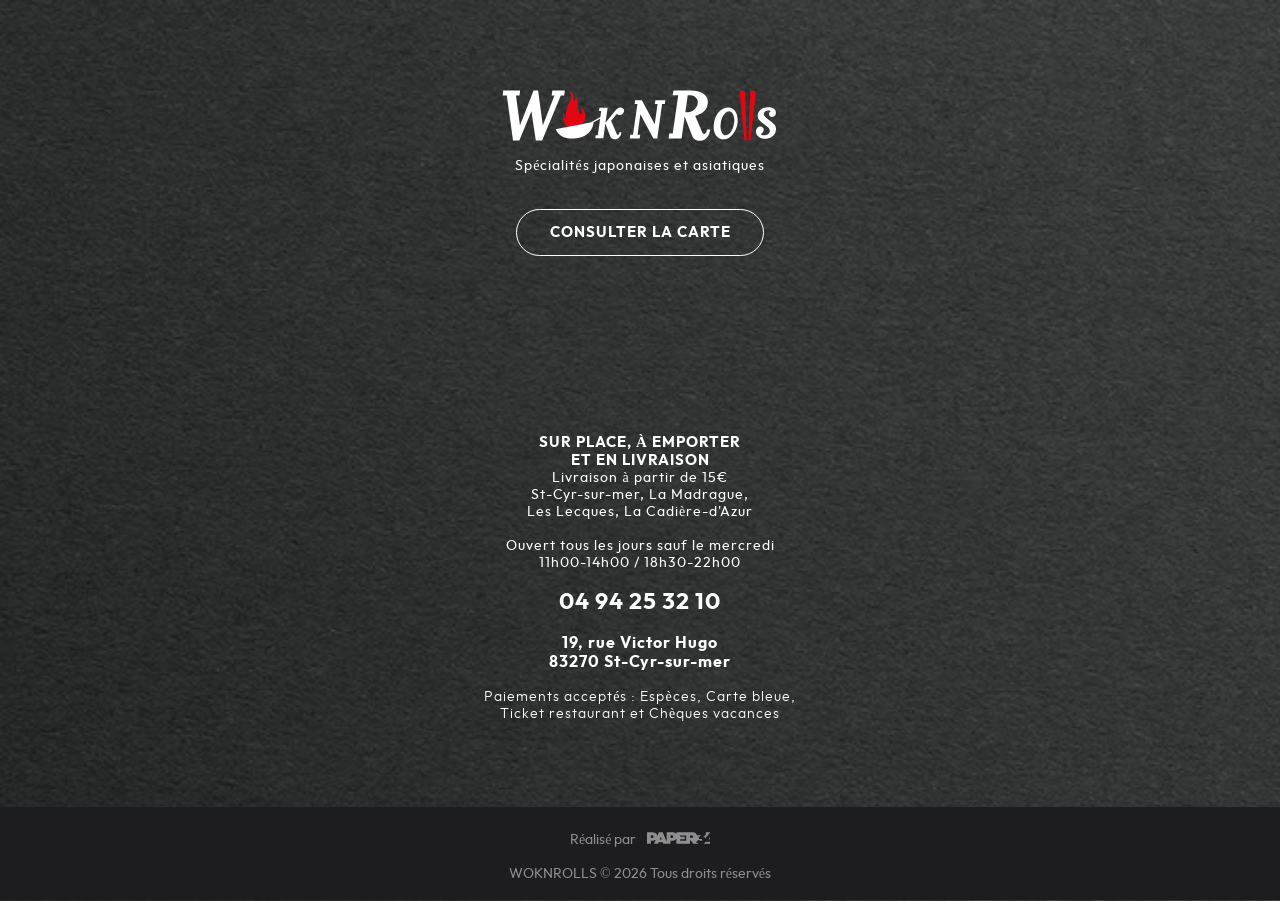
==== phone/index.html @ 0a575c7d "feat(seo): full text-based menu page + FAQ schema + updated hours - New /carte.html: complete menu i" ====
<!DOCTYPE html>
<html class="nojs html css_verticalspacer" lang="fr-FR">
 <head>

  <meta http-equiv="Content-type" content="text/html;charset=UTF-8"/>
  <meta name="generator" content="2018.1.1.386"/>
  <meta name="viewport" content="width=device-width, initial-scale=1.0"/>
  
  <script type="text/javascript">
   // Update the 'nojs'/'js' class on the html node
document.documentElement.className = document.documentElement.className.replace(/\bnojs\b/g, 'js');

// Check that all required assets are uploaded and up-to-date
if(typeof Muse == "undefined") window.Muse = {}; window.Muse.assets = {"required":["museutils.js", "museconfig.js", "jquery.watch.js", "jquery.musepolyfill.bgsize.js", "require.js", "index.css"], "outOfDate":[]};
</script>
  
  <link rel="canonical" href="https://wok-n-rolls.fr/"/>
  <link rel="apple-touch-icon" href="../images/a-gabarit-favicon.ico?crc=527517689"/>
  <title>WoknRolls — Restaurant japonais &amp; asiatique à Saint-Cyr-sur-Mer (83270)</title>

  <!-- SEO -->
  <meta name="description" content="WoknRolls, restaurant japonais et asiatique à Saint-Cyr-sur-Mer (83270). Sushis, makis, woks. Sur place, à emporter et en livraison aux Lecques, La Madrague et La Cadière-d'Azur. Ouvert tous les jours sauf mercredi."/>
  <meta name="robots" content="index, follow, max-image-preview:large"/>
  <meta name="theme-color" content="#000000"/>
  <meta name="geo.region" content="FR-83"/>
  <meta name="geo.placename" content="Saint-Cyr-sur-Mer"/>
  <meta name="geo.position" content="43.179;5.7079"/>
  <meta name="ICBM" content="43.179, 5.7079"/>

  <!-- Open Graph -->
  <meta property="og:type" content="restaurant.restaurant"/>
  <meta property="og:locale" content="fr_FR"/>
  <meta property="og:site_name" content="WoknRolls"/>
  <meta property="og:title" content="WoknRolls — Restaurant japonais &amp; asiatique à Saint-Cyr-sur-Mer"/>
  <meta property="og:description" content="Spécialités japonaises et asiatiques. Sur place, à emporter et en livraison à Saint-Cyr-sur-Mer, Les Lecques, La Madrague et La Cadière-d'Azur."/>
  <meta property="og:url" content="https://wok-n-rolls.fr/"/>
  <meta property="og:image" content="https://wok-n-rolls.fr/images/logo-woknrolls.svg"/>

  <!-- Twitter -->
  <meta name="twitter:card" content="summary_large_image"/>
  <meta name="twitter:title" content="WoknRolls — Restaurant japonais &amp; asiatique à Saint-Cyr-sur-Mer"/>
  <meta name="twitter:description" content="Sushis, makis, woks. Sur place, à emporter, livraison."/>
  <meta name="twitter:image" content="https://wok-n-rolls.fr/images/logo-woknrolls.svg"/>
  <!-- CSS -->
  <link rel="stylesheet" type="text/css" href="../css/site_global.css?crc=385285191"/>
  <link rel="stylesheet" type="text/css" href="css/master_a-gabarit.css?crc=4096187157"/>
  <link rel="stylesheet" type="text/css" href="css/index.css?crc=4118054726" id="pagesheet"/>
    <!--HTML Widget code-->
   

  		
  <!--/*

*/
-->
 </head>
 <body class="museBGSize">

  <!--HTML Widget code-->
   
<!------------------------------------------------------------------------------
================================================================================
--------------------------------------------------------------------------------



      _        ____    ____   ________    
     / \      |_   \  /   _| |_   __  |   
    / _ \       |   \/   |     | |_ \_|   
   / ___ \      | |\  /| |     |  _| _    
 _/ /   \ \_   _| |_\/_| |_   _| |__/ |   
|____| |____| |_____||_____| |________| 


This website uses widget(s) from AdobeMuseExpert.com // This widgets are fee
to use and available for download at: http://adobemuseexpert.com/




--------------------------------------------------------------------------------
================================================================================
------------------------------------------------------------------------------->



		
  
  <div class="clearfix borderbox" id="page"><!-- group -->
   <div class="clearfix grpelem" id="pu293"><!-- column -->
    <div class="clip_frame colelem" id="u293" data-sizePolicy="fixed" data-pintopage="page_fixedCenter"><!-- svg -->
     <img class="svg" id="u294" src="../images/logo-woknrolls.svg?crc=161947832" width="275" height="51" alt="WoknRolls — Restaurant japonais et asiatique à Saint-Cyr-sur-Mer" data-mu-svgfallback="../images/logo-woknrolls_poster_.png?crc=273938427"/>
    </div>
    <div class="browser_width colelem" id="u295-4-bw">
     <!-- m_editable region-id="editable-static-tag-U295-BP_infinity" template="phone/index.html" data-type="html" data-ice-options="disableImageResize,link,txtStyleTarget" -->
     <div class="clearfix" id="u295-4" data-muse-uid="U295" data-muse-type="txt_frame" data-IBE-flags="txtStyleSrc"><!-- content -->
      <p>Spécialités japonaises et asiatiques</p>
     </div>
     <!-- /m_editable -->
    </div>
    <!-- m_editable region-id="editable-static-tag-U297-BP_infinity" template="phone/index.html" data-type="html" data-ice-options="disableImageResize,link,clickable" data-ice-editable="link" -->
    <a class="nonblock nontext rounded-corners clearfix colelem" id="u297-4" href="../carte.html" data-muse-uid="U297" data-muse-type="txt_frame" data-sizePolicy="fixed" data-pintopage="page_fluidx" title="Consulter la carte WoknRolls"><!-- content --><p>CONSULTER la carte</p></a>
    <!-- /m_editable -->
    <div class="browser_width colelem" id="u298-bw">
     <div id="u298"><!-- custom html -->
      <script src="https://apps.elfsight.com/p/platform.js" defer></script>
<div class="elfsight-app-8bb02935-5e57-4a99-8626-f57e2529fb2c"></div>
     </div>
    </div>
    <div class="browser_width colelem" id="u296-32-bw">
     <!-- m_editable region-id="editable-static-tag-U296-BP_infinity" template="phone/index.html" data-type="html" data-ice-options="disableImageResize,link,txtStyleTarget" -->
     <div class="clearfix" id="u296-32" data-muse-uid="U296" data-muse-type="txt_frame" data-IBE-flags="txtStyleSrc"><!-- content -->
      <p id="u296-2">Sur place, à emporter</p>
      <p id="u296-4">et en livraison</p>
      <p id="u296-6">Livraison à partir de 15€</p>
      <p id="u296-8">St-Cyr-sur-mer, La Madrague,</p>
      <p id="u296-10">Les Lecques, La Cadière-d'Azur</p>
      <p id="u296-11">&nbsp;</p>
      <p id="u296-13">Ouvert tous les jours sauf le mercredi</p>
      <p id="u296-15">11h00-14h00 / 18h30-22h00</p>
      <p id="u296-16">&nbsp;</p>
      <p id="u296-18">04 94 25 32 10</p>
      <p id="u296-19">&nbsp;</p>
      <p id="u296-22"><a class="nonblock" href="http://maps.apple.com/?q=%2019,%20rue%20Victor%20Hugo%2083270%20St-Cyr-sur-mer"><span id="u296-20">19, rue Victor Hugo</span></a></p>
      <p id="u296-25"><a class="nonblock" href="http://maps.apple.com/?q=%2019,%20rue%20Victor%20Hugo%2083270%20St-Cyr-sur-mer"><span id="u296-23">83270 St-Cyr-sur-mer</span></a></p>
      <p id="u296-26">&nbsp;</p>
      <p id="u296-28">Paiements acceptés : Espèces, Carte bleue,</p>
      <p id="u296-30">Ticket restaurant et Chèques vacances</p>
     </div>
     <!-- /m_editable -->
    </div>
   </div>
   <div class="verticalspacer" data-offset-top="779" data-content-above-spacer="778" data-content-below-spacer="92" data-sizePolicy="fixed" data-pintopage="page_fixedLeft"></div>
   <div class="browser_width grpelem" id="u339-bw">
    <div id="u339"><!-- column -->
     <div class="clearfix" id="u339_align_to_page">
      <div class="clearfix colelem" id="pu361-4"><!-- group -->
       <div class="clearfix grpelem" id="u361-4" data-IBE-flags="txtStyleSrc" data-sizePolicy="fixed" data-pintopage="page_fixedLeft"><!-- content -->
        <p><span class="R-f-r-nce---Ville" id="u361">Réalisé par</span></p>
       </div>
       <a class="nonblock nontext clip_frame grpelem" id="u359" href="http://paper34.fr" data-sizePolicy="fixed" data-pintopage="page_fixedLeft"><!-- svg --><img class="svg" id="u360" src="../images/logoblanc-paper34.svg?crc=3970129298" width="64" height="12" alt="" data-mu-svgfallback="../images/logoblanc-paper34_poster_.png?crc=50960925"/></a>
      </div>
      <div class="size_fluid_width colelem" id="u362" data-pintopage="page_fixedCenter" data-sizePolicy="fluidWidth"><!-- custom html -->
       
							<div class="ame-auto-copytight-year">
								<p class="ame-copyright-text">WOKNROLLS &copy; <script type="text/javascript">document.write(new Date().getFullYear());</script> Tous droits réservés</p>
							</div>

						
      </div>
     </div>
    </div>
   </div>
  </div>
  <!-- JS includes -->
  <script type="text/javascript">
   if (document.location.protocol != 'https:') document.write('\x3Cscript src="http://musecdn2.businesscatalyst.com/scripts/4.0/jquery-1.8.3.min.js" type="text/javascript">\x3C/script>');
</script>
  <script type="text/javascript">
   window.jQuery || document.write('\x3Cscript src="../scripts/jquery-1.8.3.min.js?crc=209076791" type="text/javascript">\x3C/script>');
</script>
  <!-- Other scripts -->
  <script type="text/javascript">
   // Decide whether to suppress missing file error or not based on preference setting
var suppressMissingFileError = false
</script>
  <script type="text/javascript">
   window.Muse.assets.check=function(c){if(!window.Muse.assets.checked){window.Muse.assets.checked=!0;var b={},d=function(a,b){if(window.getComputedStyle){var c=window.getComputedStyle(a,null);return c&&c.getPropertyValue(b)||c&&c[b]||""}if(document.documentElement.currentStyle)return(c=a.currentStyle)&&c[b]||a.style&&a.style[b]||"";return""},a=function(a){if(a.match(/^rgb/))return a=a.replace(/\s+/g,"").match(/([\d\,]+)/gi)[0].split(","),(parseInt(a[0])<<16)+(parseInt(a[1])<<8)+parseInt(a[2]);if(a.match(/^\#/))return parseInt(a.substr(1),
16);return 0},f=function(f){for(var g=document.getElementsByTagName("link"),j=0;j<g.length;j++)if("text/css"==g[j].type){var l=(g[j].href||"").match(/\/?css\/([\w\-]+\.css)\?crc=(\d+)/);if(!l||!l[1]||!l[2])break;b[l[1]]=l[2]}g=document.createElement("div");g.className="version";g.style.cssText="display:none; width:1px; height:1px;";document.getElementsByTagName("body")[0].appendChild(g);for(j=0;j<Muse.assets.required.length;){var l=Muse.assets.required[j],k=l.match(/([\w\-\.]+)\.(\w+)$/),i=k&&k[1]?
k[1]:null,k=k&&k[2]?k[2]:null;switch(k.toLowerCase()){case "css":i=i.replace(/\W/gi,"_").replace(/^([^a-z])/gi,"_$1");g.className+=" "+i;i=a(d(g,"color"));k=a(d(g,"backgroundColor"));i!=0||k!=0?(Muse.assets.required.splice(j,1),"undefined"!=typeof b[l]&&(i!=b[l]>>>24||k!=(b[l]&16777215))&&Muse.assets.outOfDate.push(l)):j++;g.className="version";break;case "js":j++;break;default:throw Error("Unsupported file type: "+k);}}c?c().jquery!="1.8.3"&&Muse.assets.outOfDate.push("jquery-1.8.3.min.js"):Muse.assets.required.push("jquery-1.8.3.min.js");
g.parentNode.removeChild(g);if(Muse.assets.outOfDate.length||Muse.assets.required.length)g="Certains fichiers sur le serveur sont peut-être manquants ou incorrects. Videz le cache du navigateur et réessayez. Si le problème persiste, contactez le créateur du site.",f&&Muse.assets.outOfDate.length&&(g+="\nOut of date: "+Muse.assets.outOfDate.join(",")),f&&Muse.assets.required.length&&(g+="\nMissing: "+Muse.assets.required.join(",")),suppressMissingFileError?(g+="\nUse SuppressMissingFileError key in AppPrefs.xml to show missing file error pop up.",console.log(g)):alert(g)};location&&location.search&&location.search.match&&location.search.match(/muse_debug/gi)?
setTimeout(function(){f(!0)},5E3):f()}};
var muse_init=function(){require.config({baseUrl:"../"});require(["jquery","museutils","whatinput","jquery.watch","jquery.musepolyfill.bgsize"],function(c){var $ = c;$(document).ready(function(){try{
window.Muse.assets.check($);/* body */
Muse.Utils.transformMarkupToFixBrowserProblemsPreInit();/* body */
Muse.Utils.prepHyperlinks(true);/* body */
Muse.Utils.resizeHeight('.browser_width');/* resize height */
Muse.Utils.requestAnimationFrame(function() { $('body').addClass('initialized'); });/* mark body as initialized */
Muse.Utils.makeButtonsVisibleAfterSettingMinWidth();/* body */
Muse.Utils.fullPage('#page');/* 100% height page */
Muse.Utils.showWidgetsWhenReady();/* body */
Muse.Utils.transformMarkupToFixBrowserProblems();/* body */
}catch(b){if(b&&"function"==typeof b.notify?b.notify():Muse.Assert.fail("Error calling selector function: "+b),false)throw b;}})})};

</script>
  <!-- RequireJS script -->
  <script src="../scripts/require.js?crc=4177726516" type="text/javascript" async data-main="../scripts/museconfig.js?crc=128606099" onload="if (requirejs) requirejs.onError = function(requireType, requireModule) { if (requireType && requireType.toString && requireType.toString().indexOf && 0 <= requireType.toString().indexOf('#scripterror')) window.Muse.assets.check(); }" onerror="window.Muse.assets.check();"></script>
  
  <!--HTML Widget code-->
  
            <script>console.log("%cWidget from AdobeMuseExpert.com 😊","font: 2em roboto; color: #00bcd4;");</script>
            

		
   </body>
</html>
---- css/site_global.css ----
html{min-height:100%;min-width:100%;-ms-text-size-adjust:none;}body,div,dl,dt,dd,ul,ol,li,nav,h1,h2,h3,h4,h5,h6,pre,code,form,fieldset,legend,input,button,textarea,p,blockquote,th,td,a{margin:0px;padding:0px;border-width:0px;border-style:solid;border-color:transparent;-webkit-transform-origin:left top;-ms-transform-origin:left top;-o-transform-origin:left top;transform-origin:left top;background-repeat:no-repeat;}button.submit-btn{-moz-box-sizing:content-box;-webkit-box-sizing:content-box;box-sizing:content-box;}.transition{-webkit-transition-property:background-image,background-position,background-color,border-color,border-radius,color,font-size,font-style,font-weight,letter-spacing,line-height,text-align,box-shadow,text-shadow,opacity;transition-property:background-image,background-position,background-color,border-color,border-radius,color,font-size,font-style,font-weight,letter-spacing,line-height,text-align,box-shadow,text-shadow,opacity;}.transition *{-webkit-transition:inherit;transition:inherit;}table{border-collapse:collapse;border-spacing:0px;}fieldset,img{border:0px;border-style:solid;-webkit-transform-origin:left top;-ms-transform-origin:left top;-o-transform-origin:left top;transform-origin:left top;}address,caption,cite,code,dfn,em,strong,th,var,optgroup{font-style:inherit;font-weight:inherit;}del,ins{text-decoration:none;}li{list-style:none;}caption,th{text-align:left;}h1,h2,h3,h4,h5,h6{font-size:100%;font-weight:inherit;}input,button,textarea,select,optgroup,option{font-family:inherit;font-size:inherit;font-style:inherit;font-weight:inherit;}.form-grp input,.form-grp textarea{-webkit-appearance:none;-webkit-border-radius:0;}body{font-family:Arial, Helvetica Neue, Helvetica, sans-serif;text-align:left;font-size:14px;line-height:17px;word-wrap:break-word;text-rendering:optimizeLegibility;-moz-font-feature-settings:'liga';-ms-font-feature-settings:'liga';-webkit-font-feature-settings:'liga';font-feature-settings:'liga';}a{color:inherit;text-decoration:inherit;}a:link{color:#FFFFFF;font-style:normal;font-weight:normal;text-decoration:none;}a:visited{color:#FFFFFF;font-style:normal;font-weight:normal;text-decoration:none;}a:hover{color:#FFFFFF;font-style:normal;font-weight:normal;text-decoration:none;}a:active{color:#FFFFFF;font-style:normal;font-weight:normal;text-decoration:none;}a.nontext{color:black;text-decoration:none;font-style:normal;font-weight:normal;}.normal_text{color:#000000;direction:ltr;font-family:Arial, Helvetica Neue, Helvetica, sans-serif;font-size:14px;font-style:normal;font-weight:normal;letter-spacing:0px;line-height:17px;text-align:left;text-decoration:none;text-indent:0px;text-transform:none;vertical-align:0px;padding:0px;}.R-f-r-nce---Ville{color:#FFFFFF;font-family:davis-sans, sans-serif;font-weight:400;}.list0 li:before{position:absolute;right:100%;letter-spacing:0px;text-decoration:none;font-weight:normal;font-style:normal;}.rtl-list li:before{right:auto;left:100%;}.nls-None > li:before,.nls-None .list3 > li:before,.nls-None .list6 > li:before{margin-right:6px;content:'•';}.nls-None .list1 > li:before,.nls-None .list4 > li:before,.nls-None .list7 > li:before{margin-right:6px;content:'○';}.nls-None,.nls-None .list1,.nls-None .list2,.nls-None .list3,.nls-None .list4,.nls-None .list5,.nls-None .list6,.nls-None .list7,.nls-None .list8{padding-left:34px;}.nls-None.rtl-list,.nls-None .list1.rtl-list,.nls-None .list2.rtl-list,.nls-None .list3.rtl-list,.nls-None .list4.rtl-list,.nls-None .list5.rtl-list,.nls-None .list6.rtl-list,.nls-None .list7.rtl-list,.nls-None .list8.rtl-list{padding-left:0px;padding-right:34px;}.nls-None .list2 > li:before,.nls-None .list5 > li:before,.nls-None .list8 > li:before{margin-right:6px;content:'-';}.nls-None.rtl-list > li:before,.nls-None .list1.rtl-list > li:before,.nls-None .list2.rtl-list > li:before,.nls-None .list3.rtl-list > li:before,.nls-None .list4.rtl-list > li:before,.nls-None .list5.rtl-list > li:before,.nls-None .list6.rtl-list > li:before,.nls-None .list7.rtl-list > li:before,.nls-None .list8.rtl-list > li:before{margin-right:0px;margin-left:6px;}.TabbedPanelsTab{white-space:nowrap;}.MenuBar .MenuBarView,.MenuBar .SubMenuView{display:block;list-style:none;}.MenuBar .SubMenu{display:none;position:absolute;}.NoWrap{white-space:nowrap;word-wrap:normal;}.rootelem{margin-left:auto;margin-right:auto;}.colelem{display:inline;float:left;clear:both;}.clearfix:after{content:"\0020";visibility:hidden;display:block;height:0px;clear:both;}*:first-child+html .clearfix{zoom:1;}.clip_frame{overflow:hidden;}.popup_anchor{position:relative;width:0px;height:0px;}.allow_click_through *{pointer-events:auto;}.popup_element{z-index:100000;}.svg{display:block;vertical-align:top;}span.wrap{content:'';clear:left;display:block;}span.actAsInlineDiv{display:inline-block;}.position_content,.excludeFromNormalFlow{float:left;}.preload_images{position:absolute;overflow:hidden;left:-9999px;top:-9999px;height:1px;width:1px;}.preload{height:1px;width:1px;}.animateStates{-webkit-transition:0.3s ease-in-out;-moz-transition:0.3s ease-in-out;-o-transition:0.3s ease-in-out;transition:0.3s ease-in-out;}[data-whatinput="mouse"] *:focus,[data-whatinput="touch"] *:focus,input:focus,textarea:focus{outline:none;}textarea{resize:none;overflow:auto;}.allow_click_through,.fld-prompt{pointer-events:none;}.wrapped-input{position:absolute;top:0px;left:0px;background:transparent;border:none;}.submit-btn{z-index:50000;cursor:pointer;}.anchor_item{width:22px;height:18px;}.MenuBar .SubMenuVisible,.MenuBarVertical .SubMenuVisible,.MenuBar .SubMenu .SubMenuVisible,.popup_element.Active,span.actAsPara,.actAsDiv,a.nonblock.nontext,img.block{display:block;}.widget_invisible,.js .invi,.js .mse_pre_init{visibility:hidden;}.ose_ei{visibility:hidden;z-index:0;}.no_vert_scroll{overflow-y:hidden;}.always_vert_scroll{overflow-y:scroll;}.always_horz_scroll{overflow-x:scroll;}.fullscreen{overflow:hidden;left:0px;top:0px;position:fixed;height:100%;width:100%;-moz-box-sizing:border-box;-webkit-box-sizing:border-box;-ms-box-sizing:border-box;box-sizing:border-box;}.fullwidth{position:absolute;}.borderbox{-moz-box-sizing:border-box;-webkit-box-sizing:border-box;-ms-box-sizing:border-box;box-sizing:border-box;}.scroll_wrapper{position:absolute;overflow:auto;left:0px;right:0px;top:0px;bottom:0px;padding-top:0px;padding-bottom:0px;margin-top:0px;margin-bottom:0px;}.browser_width > *{position:absolute;left:0px;right:0px;}.grpelem,.accordion_wrapper{display:inline;float:left;}.fld-checkbox input[type=checkbox],.fld-radiobutton input[type=radio]{position:absolute;overflow:hidden;clip:rect(0px, 0px, 0px, 0px);height:1px;width:1px;margin:-1px;padding:0px;border:0px;}.fld-checkbox input[type=checkbox] + label,.fld-radiobutton input[type=radio] + label{display:inline-block;background-repeat:no-repeat;cursor:pointer;float:left;width:100%;height:100%;}.pointer_cursor,.fld-recaptcha-mode,.fld-recaptcha-refresh,.fld-recaptcha-help{cursor:pointer;}p,h1,h2,h3,h4,h5,h6,ol,ul,span.actAsPara{max-height:1000000px;}.superscript{vertical-align:super;font-size:66%;line-height:0px;}.subscript{vertical-align:sub;font-size:66%;line-height:0px;}.horizontalSlideShow{-ms-touch-action:pan-y;touch-action:pan-y;}.verticalSlideShow{-ms-touch-action:pan-x;touch-action:pan-x;}.colelem100,.verticalspacer{clear:both;}.list0 li,.MenuBar .MenuItemContainer,.SlideShowContentPanel .fullscreen img,.css_verticalspacer .verticalspacer{position:relative;}.popup_element.Inactive,.js .disn,.js .an_invi,.hidden,.breakpoint{display:none;}#muse_css_mq{position:absolute;display:none;background-color:#FFFFFE;}.fluid_height_spacer{width:0.01px;}.muse_check_css{display:none;position:fixed;}@media screen and (-webkit-min-device-pixel-ratio:0){body{text-rendering:auto;}}
---- phone/css/master_a-gabarit.css ----
#u339{background-color:#1D1D1F;}#u339_align_to_page{max-width:380px;}#u361-4{border-width:0px;border-color:#F5F5F5;background-color:transparent;opacity:0.5;-ms-filter:"progid:DXImageTransform.Microsoft.Alpha(Opacity=50)";filter:alpha(opacity=50);text-align:left;line-height:14px;}#u361{font-family:'__Outfit_5';font-weight:400;}#u359{background-color:transparent;opacity:0.5;-ms-filter:"progid:DXImageTransform.Microsoft.Alpha(Opacity=50)";filter:alpha(opacity=50);}#u359:hover{opacity:0.7;-ms-filter:"progid:DXImageTransform.Microsoft.Alpha(Opacity=70)";filter:alpha(opacity=70);}#u360{display:block;}#u362{border-width:0px;border-color:transparent;background-color:transparent;opacity:0.5;-ms-filter:"progid:DXImageTransform.Microsoft.Alpha(Opacity=50)";filter:alpha(opacity=50);color:#FFFFFF;font-size:14px;text-align:center;line-height:17px;font-family:'__Outfit_5';font-weight:400;max-width:100000px;}
---- phone/css/index.css ----
/*

*/
.version.index{color:#0000F5;background-color:#748746;}#muse_css_mq{background-color:#FFFFFF;}#page{z-index:1;min-height:569px;background-image:none;border-width:0px;border-color:#000000;background-color:transparent;padding-bottom:1px;width:100%;max-width:380px;margin-left:auto;margin-right:auto;}#pu293{z-index:10;margin-right:-10000px;margin-top:90px;width:100%;}#u293{z-index:10;width:275px;background-color:transparent;position:relative;margin-left:50%;left:-138px;}#u294{z-index:11;display:block;}#u295-4{z-index:12;min-height:17px;background-color:transparent;text-align:center;letter-spacing:1px;color:#FFFFFF;font-family:'__Outfit_5';font-weight:400;}.js body{visibility:hidden;}.js body.initialized{visibility:visible;}#u295-4-bw{z-index:12;min-height:17px;margin-top:17px;left:0px;margin-left:0px;}#u297-4{z-index:48;width:246px;min-height:45px;border-style:solid;border-width:1px;border-color:#FFFFFF;background-color:transparent;border-radius:30px;text-transform:uppercase;text-align:center;font-size:15px;color:#FFFFFF;line-height:45px;letter-spacing:1px;font-family:'__Outfit_5';font-weight:700;margin-top:34px;position:relative;left:0%;margin-left:17.37%;}#u297-4:hover{background-color:#FFFFFF;padding-top:0px;padding-bottom:0px;min-height:45px;width:246px;margin:34px 0px 0px 17.368421039940866%;}#u297-4:hover p{color:#000000;visibility:inherit;}#u298{z-index:52;min-height:100px;border-width:0px;border-color:transparent;background-color:transparent;}#u298-bw{z-index:52;min-height:100px;margin-top:35px;left:0px;margin-left:0px;}#u296-32{z-index:16;min-height:345px;background-color:transparent;text-align:center;color:#FFFFFF;letter-spacing:1px;}#u296-2,#u296-4{font-size:15px;text-transform:uppercase;line-height:18px;font-family:'__Outfit_5';font-weight:700;}#u296-6,#u296-8,#u296-10,#u296-11,#u296-13,#u296-15{font-family:'__Outfit_5';font-weight:400;}#u296-18{font-size:23px;line-height:28px;font-family:'__Outfit_5';font-weight:700;}#u296-22,#u296-25{font-size:15px;font-family:davis-sans, sans-serif;font-weight:400;line-height:0px;}#u296-20,#u296-23{font-size:16px;font-family:'__Outfit_5';font-weight:700;line-height:19px;}#u296-16,#u296-19,#u296-26{font-family:'__Outfit_5';font-weight:700;}#u296-28,#u296-30{font-family:'__Outfit_5';font-weight:300;}#u296-32-bw{z-index:16;min-height:345px;margin-top:43px;left:0px;margin-left:0px;}.css_verticalspacer .verticalspacer{height:calc(100vh - 870px);}#u339{z-index:2;min-height:92.99375000000055px;padding-bottom:0px;}#u339_align_to_page{margin-left:auto;margin-right:auto;position:relative;padding-top:25px;}#pu361-4{z-index:5;position:relative;width:100%;}#u361-4{z-index:5;width:76px;min-height:34px;position:relative;margin-right:-10000px;left:120px;}#u359{z-index:3;width:63px;position:relative;margin-right:-10000px;left:197px;}#u359:hover{width:63px;min-height:0px;margin:0px -10000px 0px 0px;}#u360{z-index:4;}#u362{z-index:9;height:34px;min-width:50px;position:relative;width:84.22%;margin-left:7.9%;left:0px;}#u339-bw{z-index:2;min-height:92.99375000000055px;margin-top:-1px;}.html{background:#FFFFFF url("../../images/fondgris-woknrolls.jpg?crc=75230079") no-repeat left top scroll;background-size:cover;}body{position:relative;min-width:320px;}.verticalspacer{min-height:1px;}@font-face{font-family:'__Outfit_5';src:url('../../fonts/outfit-light-webfont.eot');src:local('☺'), url('../../fonts/outfit-light-webfont.woff') format('woff'), url('../../fonts/outfit-light-webfont.svg') format('svg');font-weight:300;font-style:normal;}@font-face{font-family:'__Outfit_5';src:url('../../fonts/outfit-bold-webfont.eot');src:local('☺'), url('../../fonts/outfit-bold-webfont.woff') format('woff'), url('../../fonts/outfit-bold-webfont.svg') format('svg');font-weight:700;font-style:normal;}@font-face{font-family:'__Outfit_5';src:url('../../fonts/outfit-regular-webfont.eot');src:local('☺'), url('../../fonts/outfit-regular-webfont.woff') format('woff'), url('../../fonts/outfit-regular-webfont.svg') format('svg');font-weight:400;font-style:normal;}
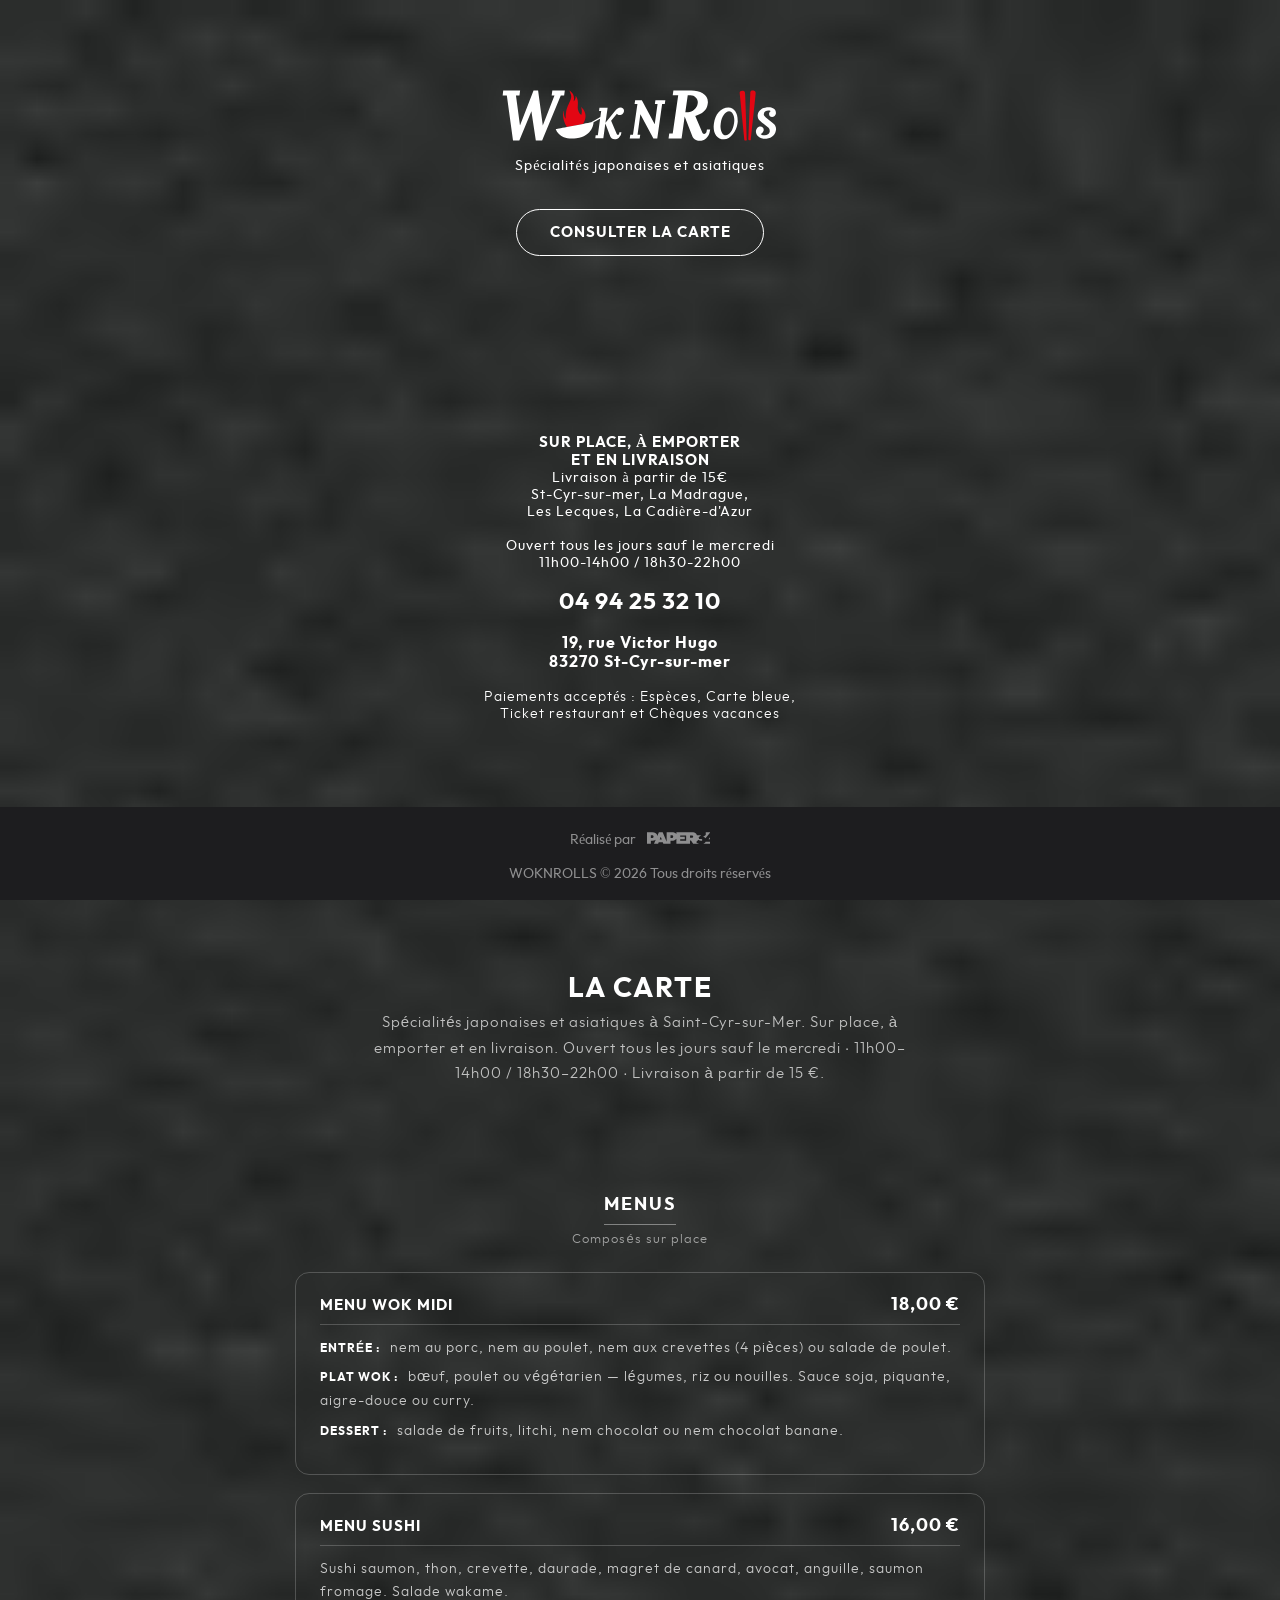
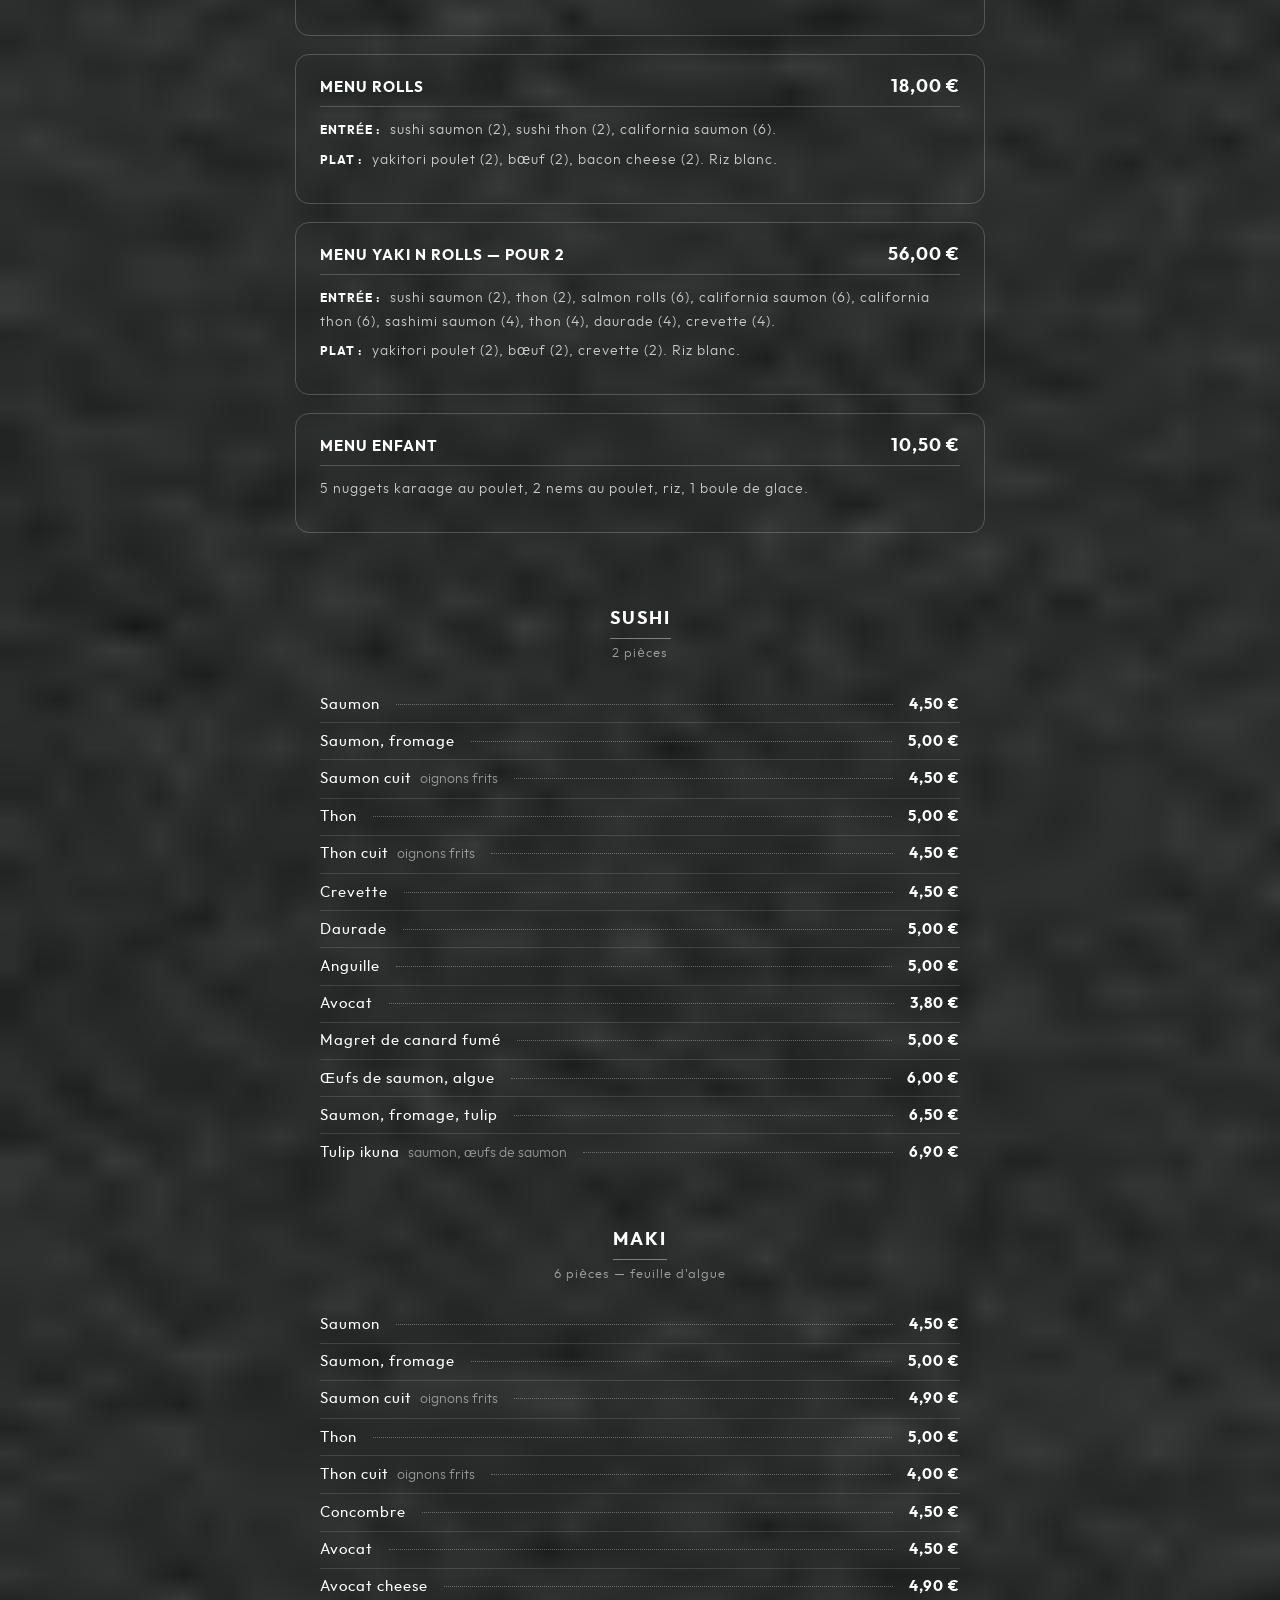
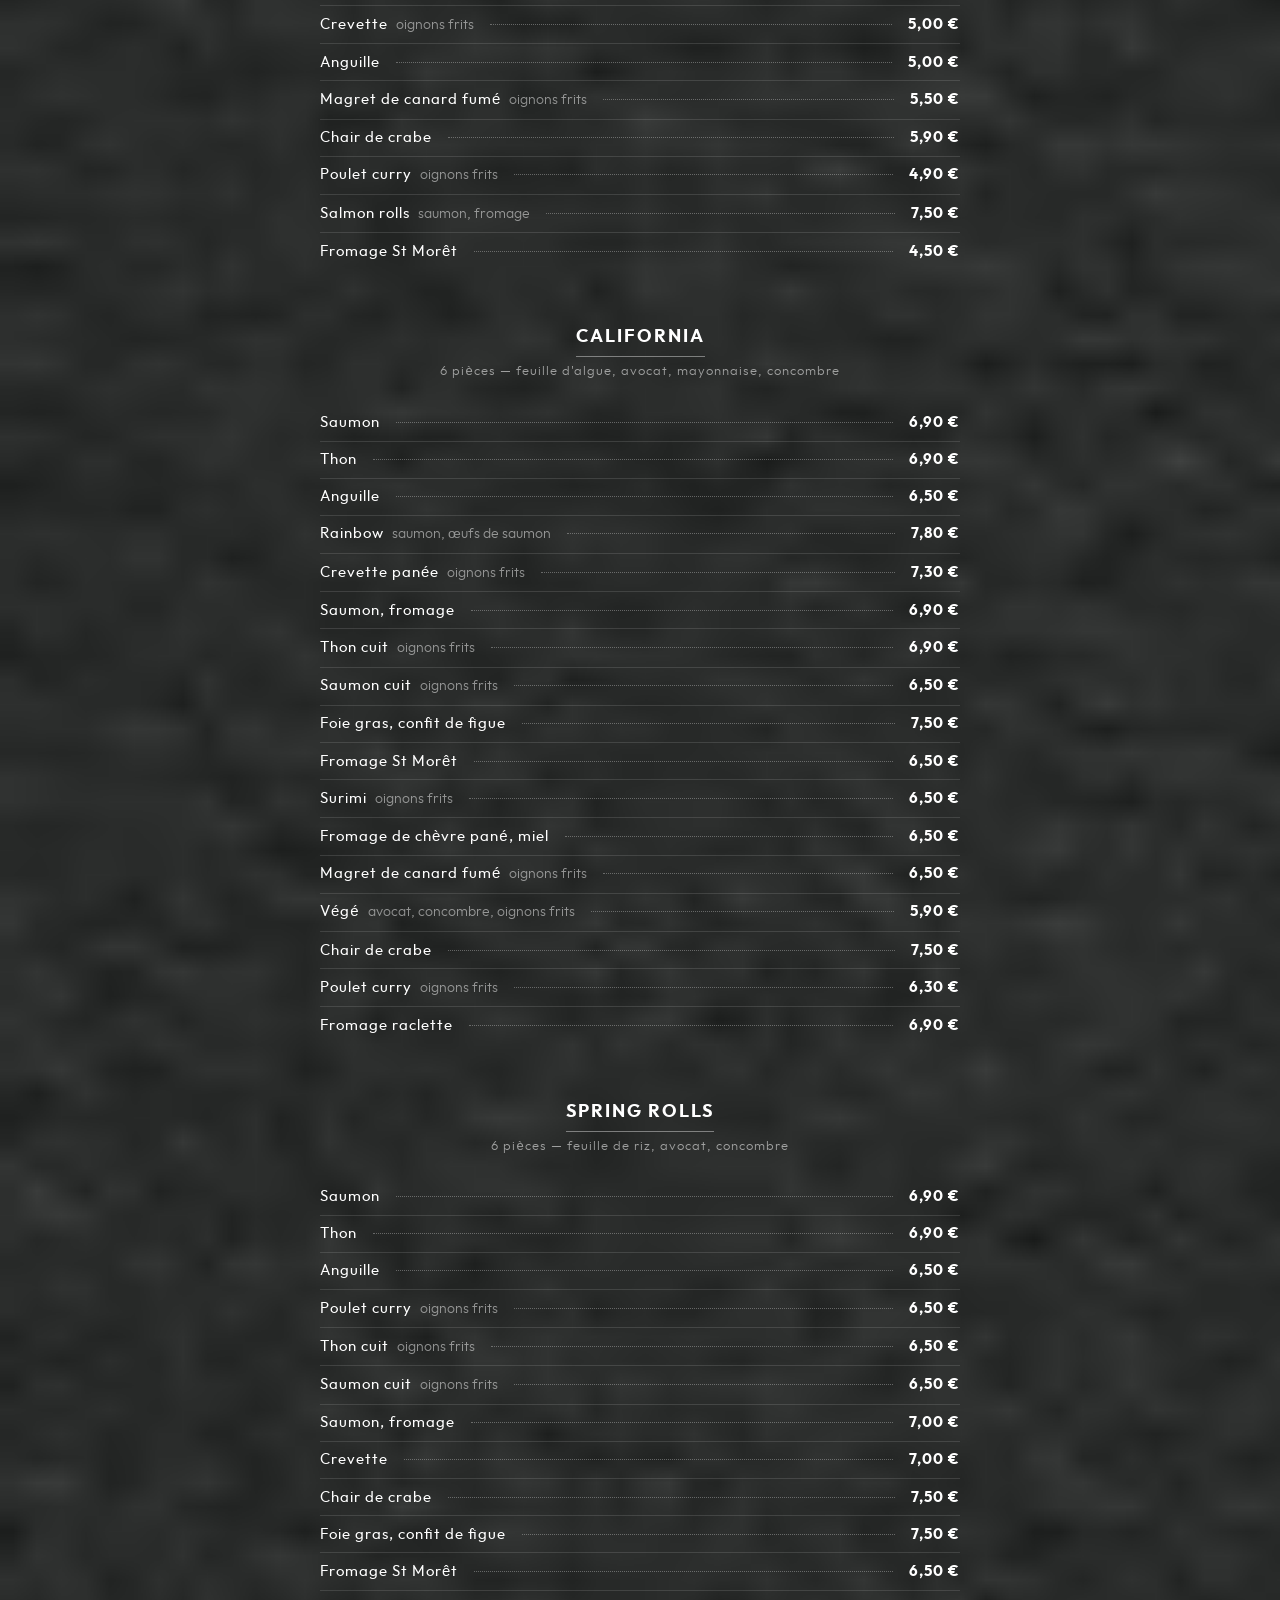
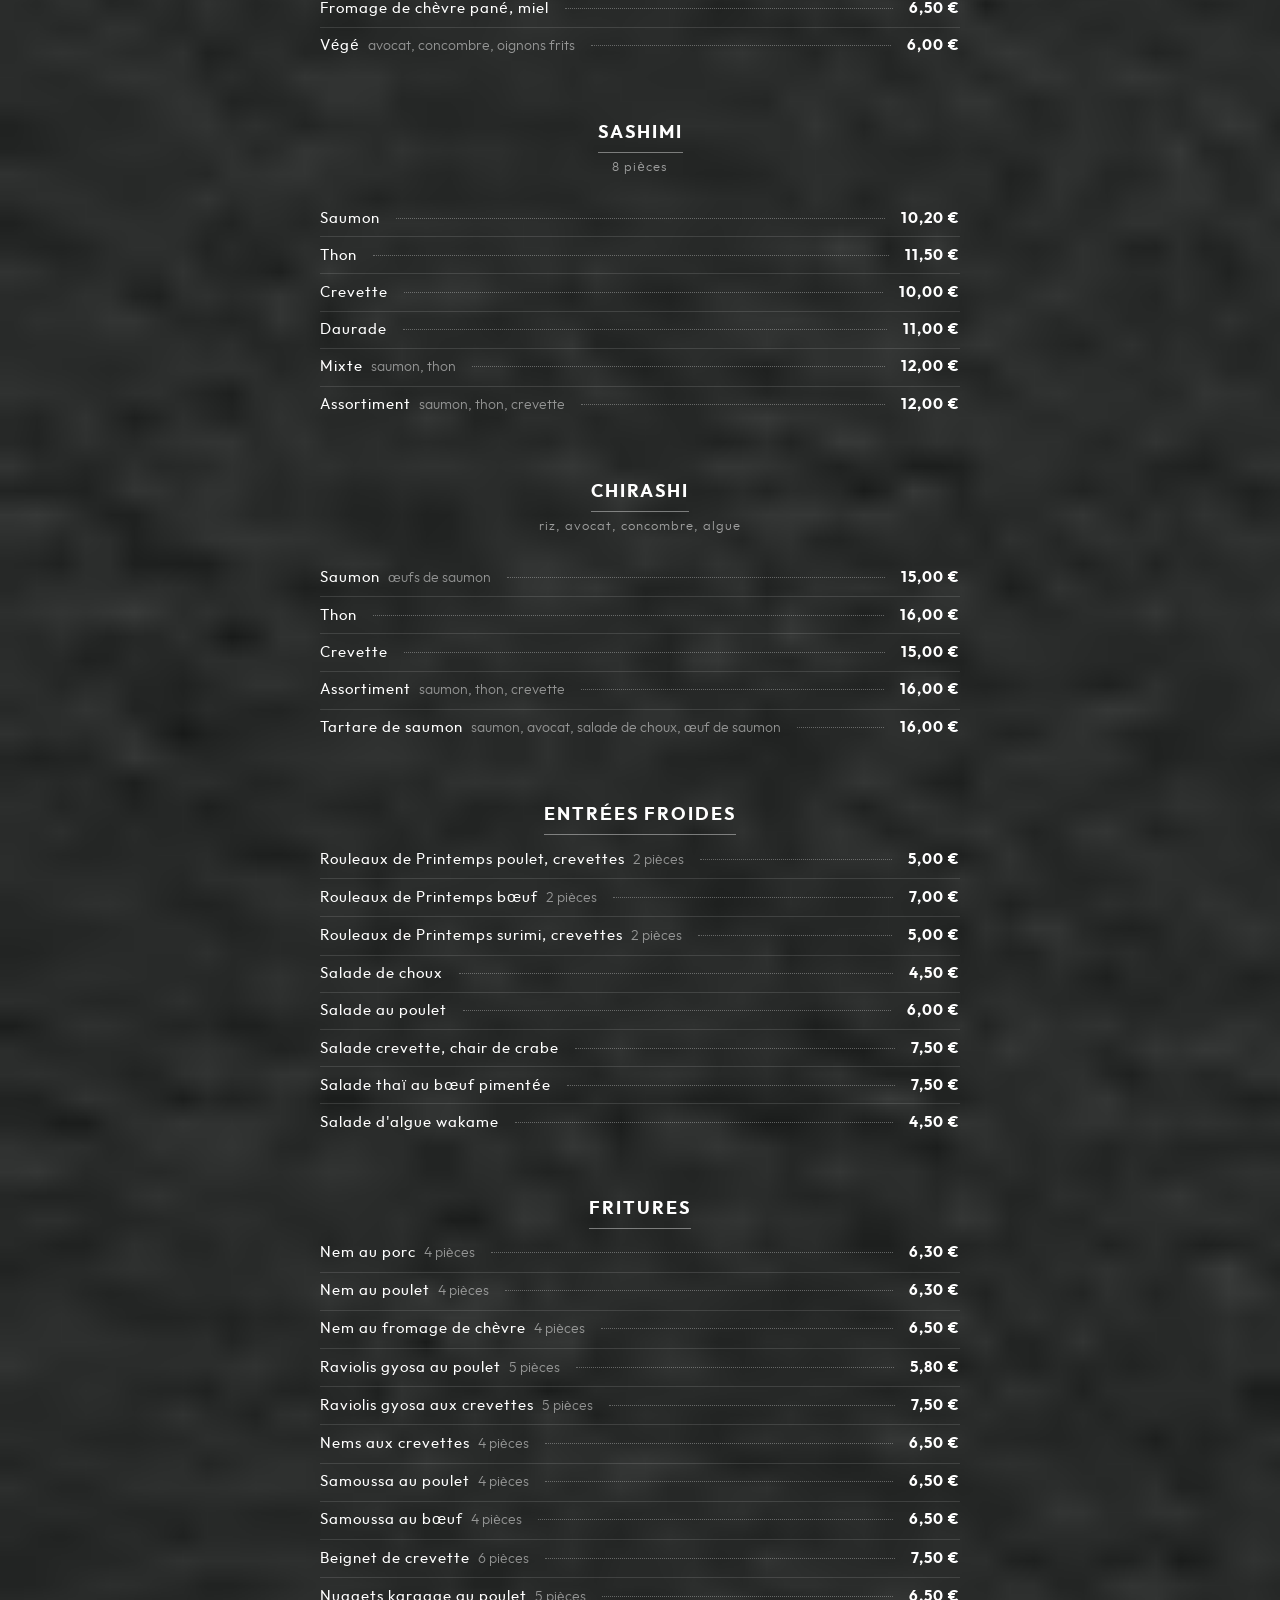
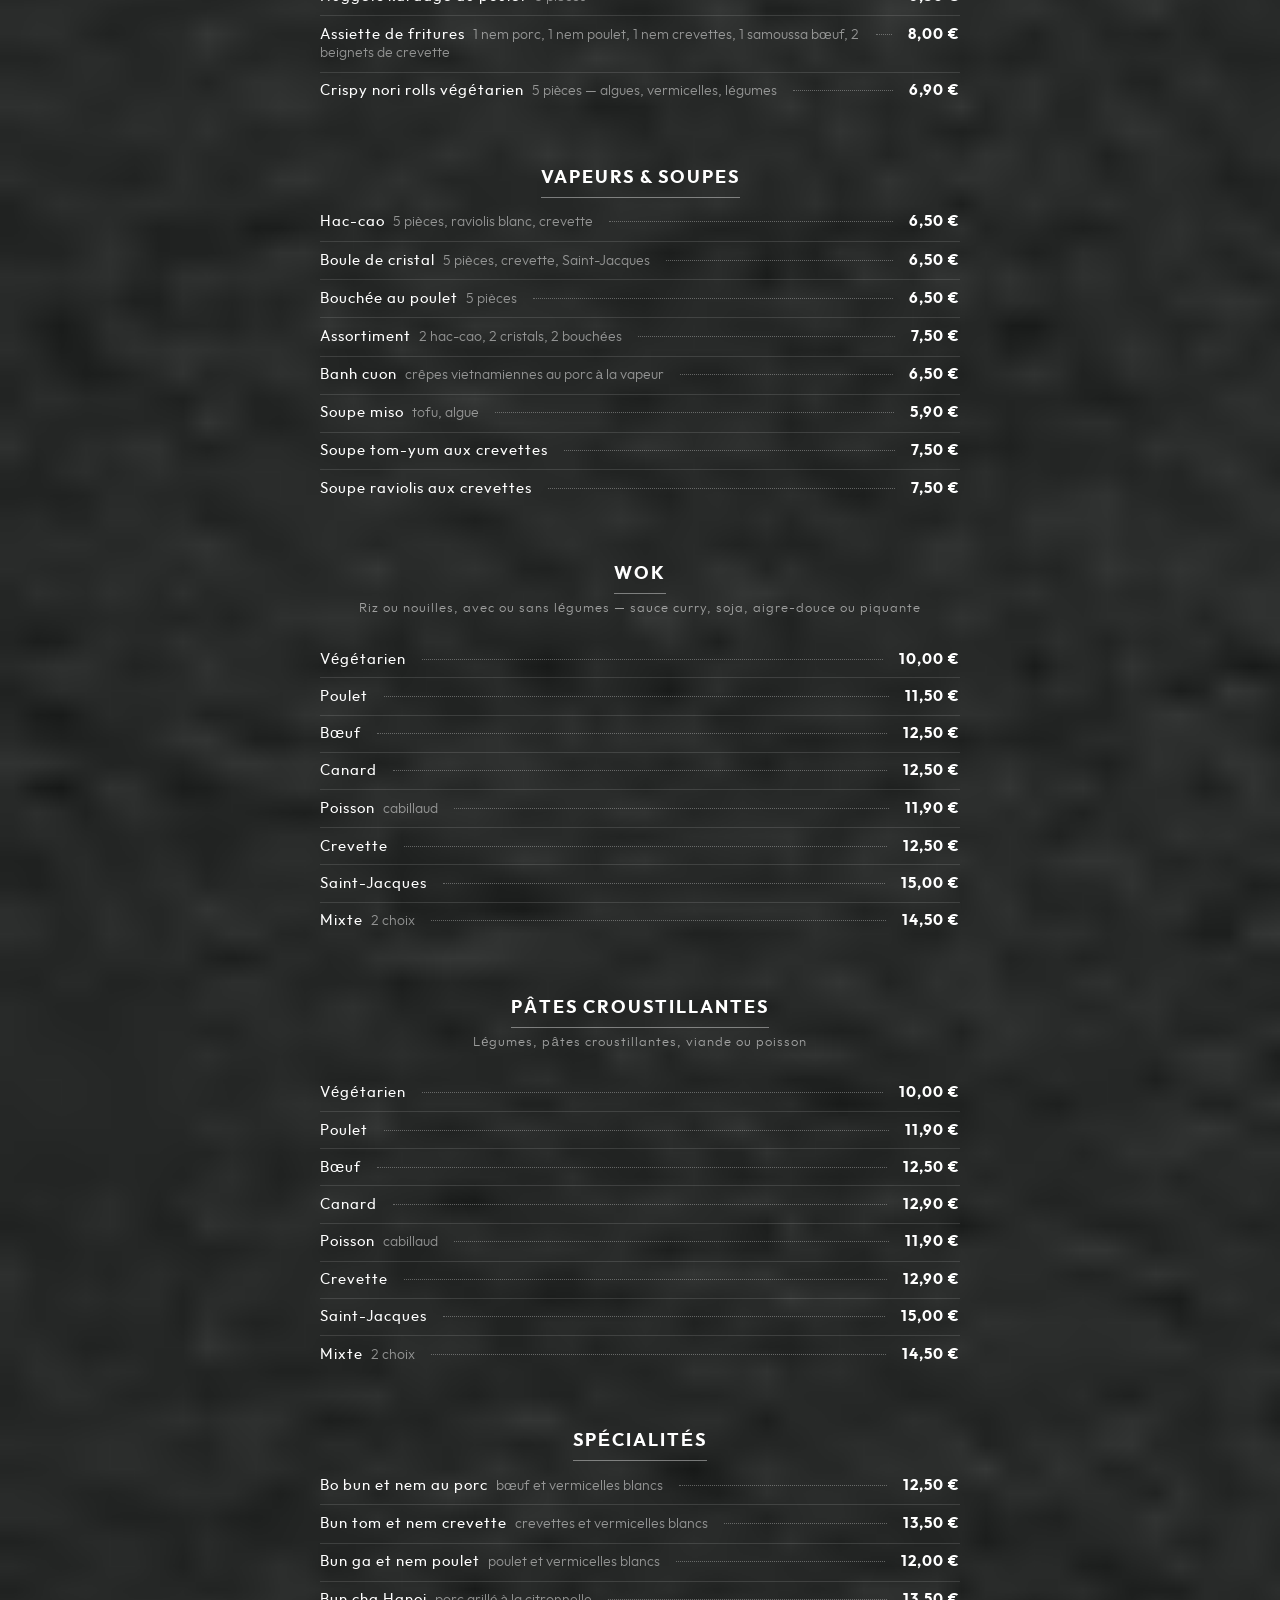
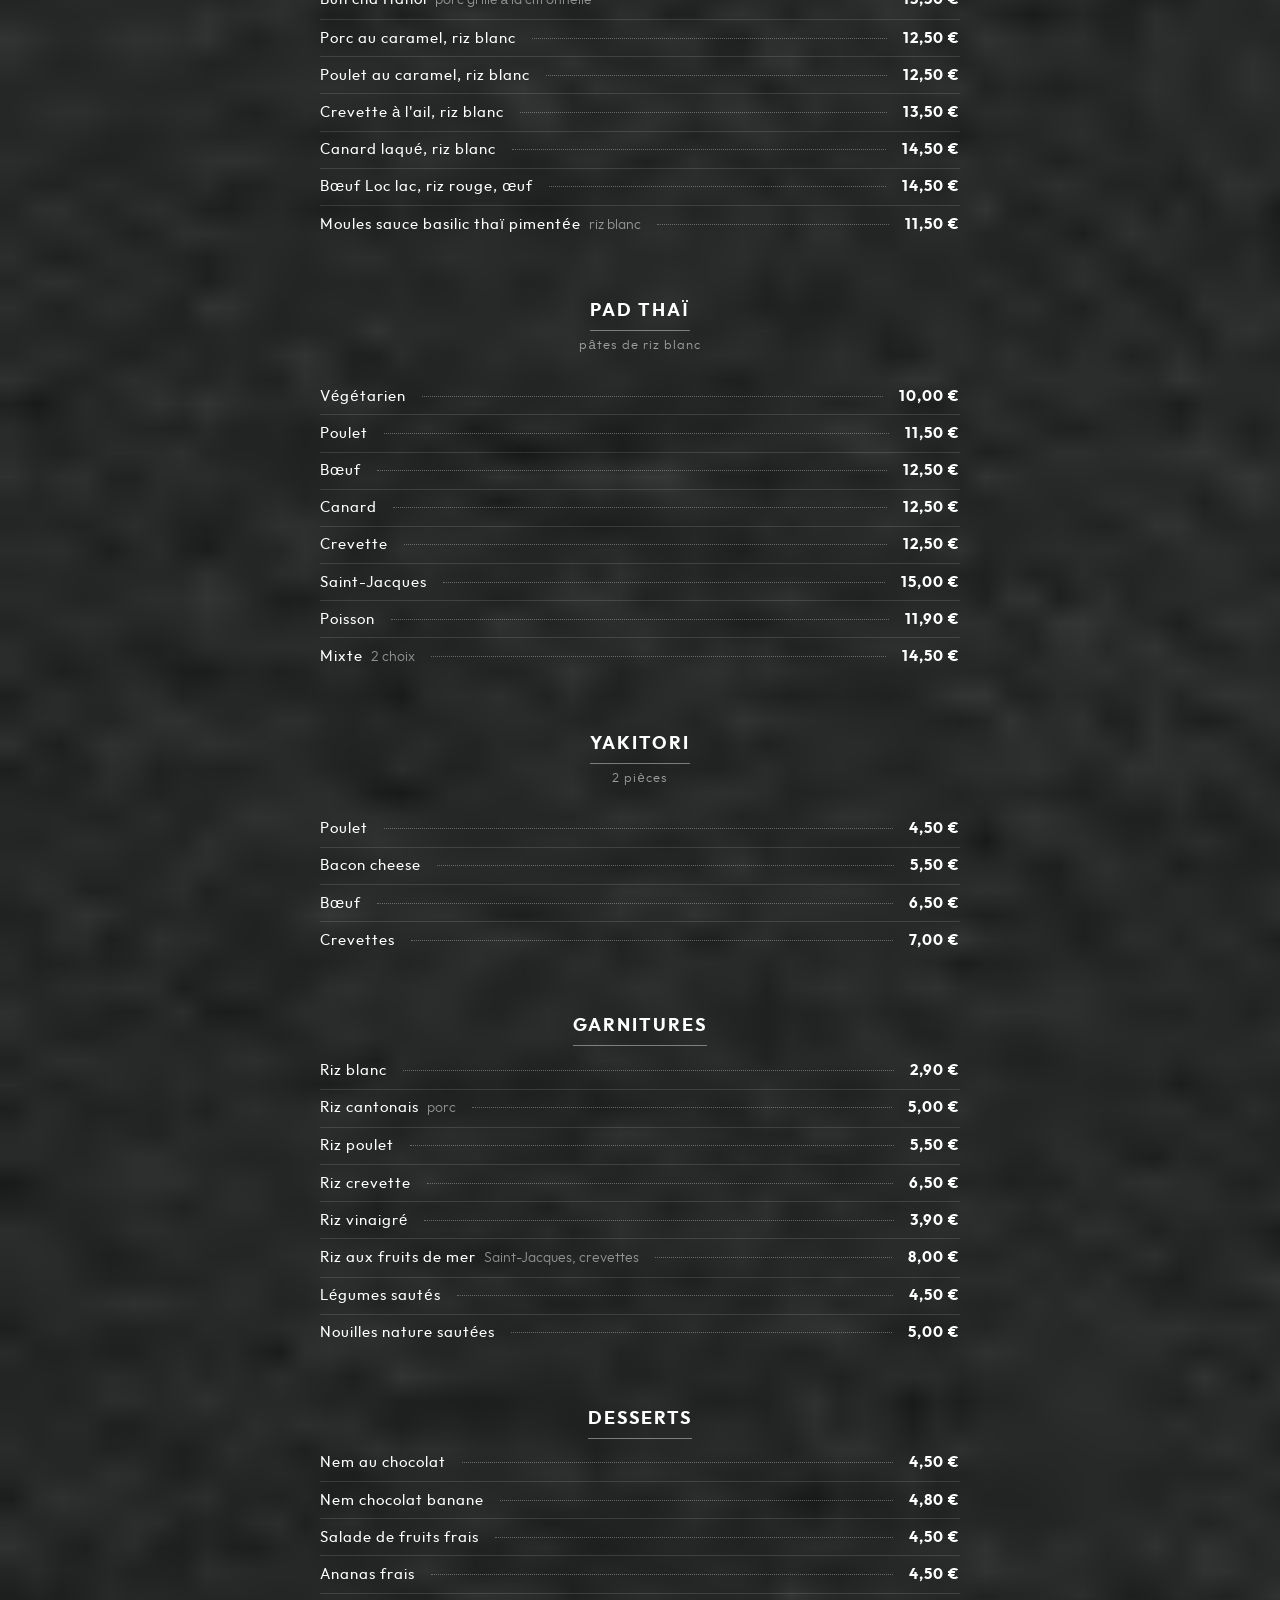
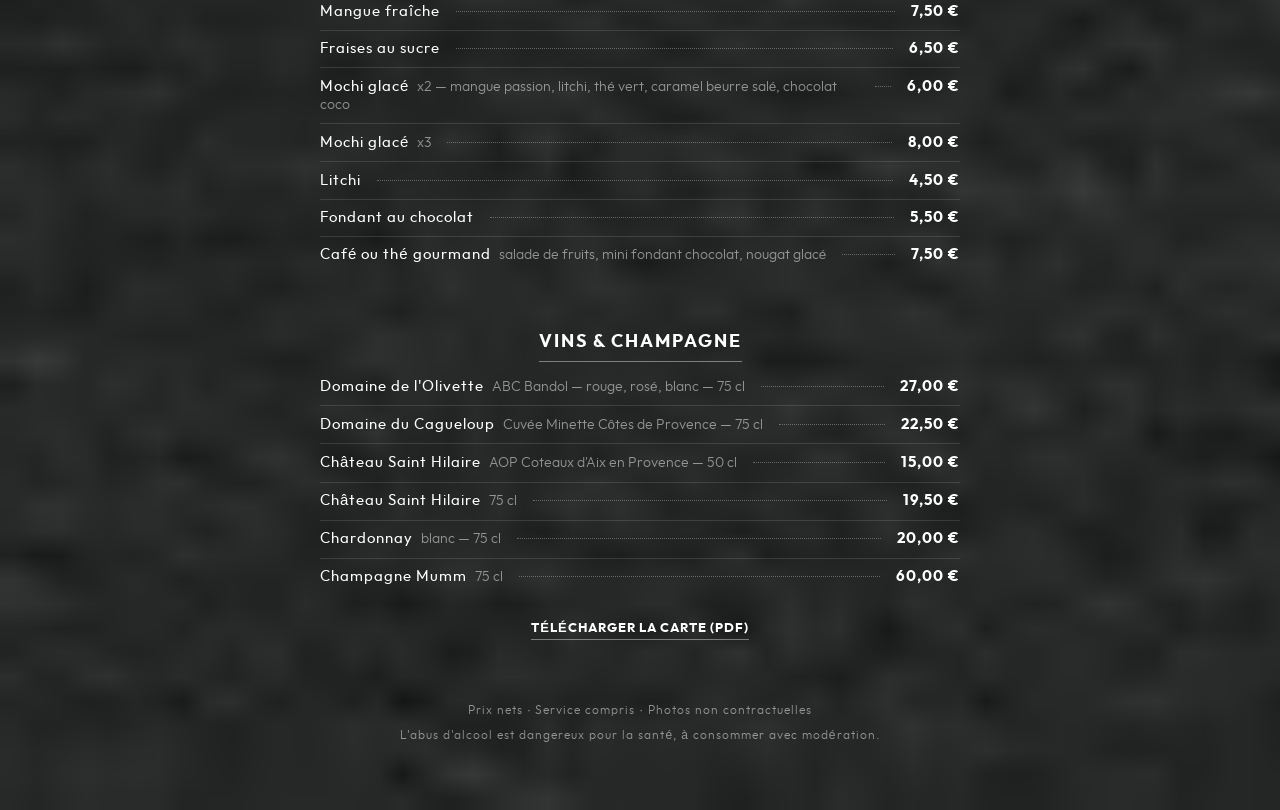
==== commit 4c00afe3: "feat: integrate menu as native HTML on home (single landing) - Remove separate carte.html, carte.css" ====
--- a/phone/index.html
+++ b/phone/index.html
@@ -99,7 +99,7 @@
      <!-- /m_editable -->
     </div>
     <!-- m_editable region-id="editable-static-tag-U297-BP_infinity" template="phone/index.html" data-type="html" data-ice-options="disableImageResize,link,clickable" data-ice-editable="link" -->
-    <a class="nonblock nontext rounded-corners clearfix colelem" id="u297-4" href="../carte.html" data-muse-uid="U297" data-muse-type="txt_frame" data-sizePolicy="fixed" data-pintopage="page_fluidx" title="Consulter la carte WoknRolls"><!-- content --><p>CONSULTER la carte</p></a>
+    <a class="nonblock nontext rounded-corners clearfix colelem" id="u297-4" href="#carte" data-muse-uid="U297" data-muse-type="txt_frame" data-sizePolicy="fixed" data-pintopage="page_fluidx" title="Consulter la carte WoknRolls"><!-- content --><p>CONSULTER la carte</p></a>
     <!-- /m_editable -->
     <div class="browser_width colelem" id="u298-bw">
      <div id="u298"><!-- custom html -->
@@ -152,6 +152,393 @@
     </div>
    </div>
   </div>
+  <!-- ===== CARTE EN TEXTE NATIF (SEO) ===================================
+       Insérée hors du #page Muse pour ne pas perturber sa mise en page.
+       Style aligné sur le langage de la home : Outfit, blanc, centré,
+       letter-spacing 1px, fond papier (texture déjà sur <html>).
+       ==================================================================== -->
+  <style>
+    #carte{
+      font-family: '__Outfit_5', "Outfit", Helvetica, Arial, sans-serif;
+      color:#FFFFFF;
+      letter-spacing:1px;
+      text-align:center;
+      padding: 80px 24px 60px;
+      max-width: 960px;
+      margin: 0 auto;
+      scroll-margin-top: 20px;
+    }
+    #carte h2{
+      font-size: 28px; font-weight:700; text-transform:uppercase;
+      letter-spacing:2px; margin: 0 0 12px;
+    }
+    #carte .carte-intro{
+      font-size:15px; font-weight:300; color:rgba(255,255,255,.7);
+      max-width: 56ch; margin: 0 auto 50px; line-height:1.7;
+    }
+    #carte h3{
+      font-size: 18px; font-weight:700; text-transform:uppercase;
+      letter-spacing:2px; margin: 60px 0 6px;
+      display:inline-block; padding-bottom:10px;
+      border-bottom:1px solid rgba(255,255,255,.4);
+    }
+    #carte .sub{
+      font-size:13px; font-weight:300; color:rgba(255,255,255,.55);
+      margin: 0 0 24px; letter-spacing:1px;
+    }
+    #carte ul.dishes{
+      list-style:none; padding:0;
+      max-width: 640px; margin: 0 auto; text-align:left;
+    }
+    #carte ul.dishes li{
+      display:flex; align-items:baseline; gap:.5rem;
+      padding:.6rem 0;
+      font-size: 15px; font-weight:400;
+      border-top:1px solid rgba(255,255,255,.12);
+    }
+    #carte ul.dishes li:first-child{ border-top:none; }
+    #carte ul.dishes .dots{
+      flex:1; border-bottom:1px dotted rgba(255,255,255,.3);
+      margin: 0 .5rem; position:relative; top:-4px; min-width:1rem;
+    }
+    #carte ul.dishes .price{
+      flex: 0 0 auto; font-weight:700; font-variant-numeric:tabular-nums;
+    }
+    #carte ul.dishes em{
+      font-style:normal; color:rgba(255,255,255,.5);
+      font-size:.9em; font-weight:300; margin-left:.25rem; letter-spacing:0;
+    }
+    #carte .menu-card{
+      border:1px solid rgba(255,255,255,.2);
+      border-radius: 14px;
+      padding: 24px;
+      margin: 0 auto 18px;
+      max-width: 640px; text-align:left;
+    }
+    #carte .menu-card .row{
+      display:flex; justify-content:space-between; align-items:baseline;
+      gap:1rem;
+      padding-bottom:10px; margin-bottom:12px;
+      border-bottom:1px solid rgba(255,255,255,.2);
+    }
+    #carte .menu-card h4{
+      font-size:15px; font-weight:700; text-transform:uppercase; letter-spacing:1px; margin:0;
+    }
+    #carte .menu-card .p{ font-size:18px; font-weight:700; }
+    #carte .menu-card p{
+      margin:6px 0; font-size:14px; font-weight:300;
+      color:rgba(255,255,255,.75); line-height:1.7;
+    }
+    #carte .menu-card p strong{
+      font-weight:700; text-transform:uppercase; letter-spacing:1px;
+      font-size:12px; margin-right:6px; color:#FFF;
+    }
+    #carte .legal{
+      font-size:12px; color:rgba(255,255,255,.5);
+      font-weight:300; line-height:1.8; max-width: 60ch; margin: 60px auto 0;
+    }
+    #carte .legal p{ margin:.2rem 0; }
+    #carte .pdf-link{
+      display:inline-block; margin-top:24px; font-size:13px;
+      font-weight:700; letter-spacing:1px; text-transform:uppercase;
+      border-bottom:1px solid rgba(255,255,255,.4); padding-bottom:2px;
+    }
+    #carte .pdf-link:hover{ border-bottom-color:#FFFFFF; }
+    @media (max-width: 600px){
+      #carte{ padding: 60px 18px 40px; }
+      #carte h2{ font-size:22px; }
+      #carte h3{ font-size:16px; margin-top:48px; }
+    }
+  </style>
+
+  <section id="carte" aria-labelledby="carte-title">
+
+    <h2 id="carte-title">La carte</h2>
+    <p class="carte-intro">
+      Spécialités japonaises et asiatiques à Saint-Cyr-sur-Mer. Sur place, à emporter et en livraison.
+      Ouvert tous les jours sauf le mercredi · 11h00–14h00 / 18h30–22h00 · Livraison à partir de 15&nbsp;€.
+    </p>
+
+    <h3>Menus</h3>
+    <p class="sub">Composés sur place</p>
+
+    <article class="menu-card">
+      <div class="row"><h4>Menu wok midi</h4><span class="p">18,00&nbsp;€</span></div>
+      <p><strong>Entrée :</strong> nem au porc, nem au poulet, nem aux crevettes (4 pièces) ou salade de poulet.</p>
+      <p><strong>Plat wok :</strong> bœuf, poulet ou végétarien — légumes, riz ou nouilles. Sauce soja, piquante, aigre-douce ou curry.</p>
+      <p><strong>Dessert :</strong> salade de fruits, litchi, nem chocolat ou nem chocolat banane.</p>
+    </article>
+
+    <article class="menu-card">
+      <div class="row"><h4>Menu sushi</h4><span class="p">16,00&nbsp;€</span></div>
+      <p>Sushi saumon, thon, crevette, daurade, magret de canard, avocat, anguille, saumon fromage. Salade wakame.</p>
+    </article>
+
+    <article class="menu-card">
+      <div class="row"><h4>Menu rolls</h4><span class="p">18,00&nbsp;€</span></div>
+      <p><strong>Entrée :</strong> sushi saumon (2), sushi thon (2), california saumon (6).</p>
+      <p><strong>Plat :</strong> yakitori poulet (2), bœuf (2), bacon cheese (2). Riz blanc.</p>
+    </article>
+
+    <article class="menu-card">
+      <div class="row"><h4>Menu yaki n rolls — pour 2</h4><span class="p">56,00&nbsp;€</span></div>
+      <p><strong>Entrée :</strong> sushi saumon (2), thon (2), salmon rolls (6), california saumon (6), california thon (6), sashimi saumon (4), thon (4), daurade (4), crevette (4).</p>
+      <p><strong>Plat :</strong> yakitori poulet (2), bœuf (2), crevette (2). Riz blanc.</p>
+    </article>
+
+    <article class="menu-card">
+      <div class="row"><h4>Menu enfant</h4><span class="p">10,50&nbsp;€</span></div>
+      <p>5 nuggets karaage au poulet, 2 nems au poulet, riz, 1 boule de glace.</p>
+    </article>
+
+    <h3>Sushi</h3>
+    <p class="sub">2 pièces</p>
+    <ul class="dishes">
+      <li><span>Saumon</span><span class="dots"></span><span class="price">4,50&nbsp;€</span></li>
+      <li><span>Saumon, fromage</span><span class="dots"></span><span class="price">5,00&nbsp;€</span></li>
+      <li><span>Saumon cuit <em>oignons frits</em></span><span class="dots"></span><span class="price">4,50&nbsp;€</span></li>
+      <li><span>Thon</span><span class="dots"></span><span class="price">5,00&nbsp;€</span></li>
+      <li><span>Thon cuit <em>oignons frits</em></span><span class="dots"></span><span class="price">4,50&nbsp;€</span></li>
+      <li><span>Crevette</span><span class="dots"></span><span class="price">4,50&nbsp;€</span></li>
+      <li><span>Daurade</span><span class="dots"></span><span class="price">5,00&nbsp;€</span></li>
+      <li><span>Anguille</span><span class="dots"></span><span class="price">5,00&nbsp;€</span></li>
+      <li><span>Avocat</span><span class="dots"></span><span class="price">3,80&nbsp;€</span></li>
+      <li><span>Magret de canard fumé</span><span class="dots"></span><span class="price">5,00&nbsp;€</span></li>
+      <li><span>Œufs de saumon, algue</span><span class="dots"></span><span class="price">6,00&nbsp;€</span></li>
+      <li><span>Saumon, fromage, tulip</span><span class="dots"></span><span class="price">6,50&nbsp;€</span></li>
+      <li><span>Tulip ikuna <em>saumon, œufs de saumon</em></span><span class="dots"></span><span class="price">6,90&nbsp;€</span></li>
+    </ul>
+
+    <h3>Maki</h3>
+    <p class="sub">6 pièces — feuille d'algue</p>
+    <ul class="dishes">
+      <li><span>Saumon</span><span class="dots"></span><span class="price">4,50&nbsp;€</span></li>
+      <li><span>Saumon, fromage</span><span class="dots"></span><span class="price">5,00&nbsp;€</span></li>
+      <li><span>Saumon cuit <em>oignons frits</em></span><span class="dots"></span><span class="price">4,90&nbsp;€</span></li>
+      <li><span>Thon</span><span class="dots"></span><span class="price">5,00&nbsp;€</span></li>
+      <li><span>Thon cuit <em>oignons frits</em></span><span class="dots"></span><span class="price">4,00&nbsp;€</span></li>
+      <li><span>Concombre</span><span class="dots"></span><span class="price">4,50&nbsp;€</span></li>
+      <li><span>Avocat</span><span class="dots"></span><span class="price">4,50&nbsp;€</span></li>
+      <li><span>Avocat cheese</span><span class="dots"></span><span class="price">4,90&nbsp;€</span></li>
+      <li><span>Crevette <em>oignons frits</em></span><span class="dots"></span><span class="price">5,00&nbsp;€</span></li>
+      <li><span>Anguille</span><span class="dots"></span><span class="price">5,00&nbsp;€</span></li>
+      <li><span>Magret de canard fumé <em>oignons frits</em></span><span class="dots"></span><span class="price">5,50&nbsp;€</span></li>
+      <li><span>Chair de crabe</span><span class="dots"></span><span class="price">5,90&nbsp;€</span></li>
+      <li><span>Poulet curry <em>oignons frits</em></span><span class="dots"></span><span class="price">4,90&nbsp;€</span></li>
+      <li><span>Salmon rolls <em>saumon, fromage</em></span><span class="dots"></span><span class="price">7,50&nbsp;€</span></li>
+      <li><span>Fromage St Morêt</span><span class="dots"></span><span class="price">4,50&nbsp;€</span></li>
+    </ul>
+
+    <h3>California</h3>
+    <p class="sub">6 pièces — feuille d'algue, avocat, mayonnaise, concombre</p>
+    <ul class="dishes">
+      <li><span>Saumon</span><span class="dots"></span><span class="price">6,90&nbsp;€</span></li>
+      <li><span>Thon</span><span class="dots"></span><span class="price">6,90&nbsp;€</span></li>
+      <li><span>Anguille</span><span class="dots"></span><span class="price">6,50&nbsp;€</span></li>
+      <li><span>Rainbow <em>saumon, œufs de saumon</em></span><span class="dots"></span><span class="price">7,80&nbsp;€</span></li>
+      <li><span>Crevette panée <em>oignons frits</em></span><span class="dots"></span><span class="price">7,30&nbsp;€</span></li>
+      <li><span>Saumon, fromage</span><span class="dots"></span><span class="price">6,90&nbsp;€</span></li>
+      <li><span>Thon cuit <em>oignons frits</em></span><span class="dots"></span><span class="price">6,90&nbsp;€</span></li>
+      <li><span>Saumon cuit <em>oignons frits</em></span><span class="dots"></span><span class="price">6,50&nbsp;€</span></li>
+      <li><span>Foie gras, confit de figue</span><span class="dots"></span><span class="price">7,50&nbsp;€</span></li>
+      <li><span>Fromage St Morêt</span><span class="dots"></span><span class="price">6,50&nbsp;€</span></li>
+      <li><span>Surimi <em>oignons frits</em></span><span class="dots"></span><span class="price">6,50&nbsp;€</span></li>
+      <li><span>Fromage de chèvre pané, miel</span><span class="dots"></span><span class="price">6,50&nbsp;€</span></li>
+      <li><span>Magret de canard fumé <em>oignons frits</em></span><span class="dots"></span><span class="price">6,50&nbsp;€</span></li>
+      <li><span>Végé <em>avocat, concombre, oignons frits</em></span><span class="dots"></span><span class="price">5,90&nbsp;€</span></li>
+      <li><span>Chair de crabe</span><span class="dots"></span><span class="price">7,50&nbsp;€</span></li>
+      <li><span>Poulet curry <em>oignons frits</em></span><span class="dots"></span><span class="price">6,30&nbsp;€</span></li>
+      <li><span>Fromage raclette</span><span class="dots"></span><span class="price">6,90&nbsp;€</span></li>
+    </ul>
+
+    <h3>Spring rolls</h3>
+    <p class="sub">6 pièces — feuille de riz, avocat, concombre</p>
+    <ul class="dishes">
+      <li><span>Saumon</span><span class="dots"></span><span class="price">6,90&nbsp;€</span></li>
+      <li><span>Thon</span><span class="dots"></span><span class="price">6,90&nbsp;€</span></li>
+      <li><span>Anguille</span><span class="dots"></span><span class="price">6,50&nbsp;€</span></li>
+      <li><span>Poulet curry <em>oignons frits</em></span><span class="dots"></span><span class="price">6,50&nbsp;€</span></li>
+      <li><span>Thon cuit <em>oignons frits</em></span><span class="dots"></span><span class="price">6,50&nbsp;€</span></li>
+      <li><span>Saumon cuit <em>oignons frits</em></span><span class="dots"></span><span class="price">6,50&nbsp;€</span></li>
+      <li><span>Saumon, fromage</span><span class="dots"></span><span class="price">7,00&nbsp;€</span></li>
+      <li><span>Crevette</span><span class="dots"></span><span class="price">7,00&nbsp;€</span></li>
+      <li><span>Chair de crabe</span><span class="dots"></span><span class="price">7,50&nbsp;€</span></li>
+      <li><span>Foie gras, confit de figue</span><span class="dots"></span><span class="price">7,50&nbsp;€</span></li>
+      <li><span>Fromage St Morêt</span><span class="dots"></span><span class="price">6,50&nbsp;€</span></li>
+      <li><span>Fromage de chèvre pané, miel</span><span class="dots"></span><span class="price">6,50&nbsp;€</span></li>
+      <li><span>Végé <em>avocat, concombre, oignons frits</em></span><span class="dots"></span><span class="price">6,00&nbsp;€</span></li>
+    </ul>
+
+    <h3>Sashimi</h3>
+    <p class="sub">8 pièces</p>
+    <ul class="dishes">
+      <li><span>Saumon</span><span class="dots"></span><span class="price">10,20&nbsp;€</span></li>
+      <li><span>Thon</span><span class="dots"></span><span class="price">11,50&nbsp;€</span></li>
+      <li><span>Crevette</span><span class="dots"></span><span class="price">10,00&nbsp;€</span></li>
+      <li><span>Daurade</span><span class="dots"></span><span class="price">11,00&nbsp;€</span></li>
+      <li><span>Mixte <em>saumon, thon</em></span><span class="dots"></span><span class="price">12,00&nbsp;€</span></li>
+      <li><span>Assortiment <em>saumon, thon, crevette</em></span><span class="dots"></span><span class="price">12,00&nbsp;€</span></li>
+    </ul>
+
+    <h3>Chirashi</h3>
+    <p class="sub">riz, avocat, concombre, algue</p>
+    <ul class="dishes">
+      <li><span>Saumon <em>œufs de saumon</em></span><span class="dots"></span><span class="price">15,00&nbsp;€</span></li>
+      <li><span>Thon</span><span class="dots"></span><span class="price">16,00&nbsp;€</span></li>
+      <li><span>Crevette</span><span class="dots"></span><span class="price">15,00&nbsp;€</span></li>
+      <li><span>Assortiment <em>saumon, thon, crevette</em></span><span class="dots"></span><span class="price">16,00&nbsp;€</span></li>
+      <li><span>Tartare de saumon <em>saumon, avocat, salade de choux, œuf de saumon</em></span><span class="dots"></span><span class="price">16,00&nbsp;€</span></li>
+    </ul>
+
+    <h3>Entrées froides</h3>
+    <ul class="dishes">
+      <li><span>Rouleaux de Printemps poulet, crevettes <em>2 pièces</em></span><span class="dots"></span><span class="price">5,00&nbsp;€</span></li>
+      <li><span>Rouleaux de Printemps bœuf <em>2 pièces</em></span><span class="dots"></span><span class="price">7,00&nbsp;€</span></li>
+      <li><span>Rouleaux de Printemps surimi, crevettes <em>2 pièces</em></span><span class="dots"></span><span class="price">5,00&nbsp;€</span></li>
+      <li><span>Salade de choux</span><span class="dots"></span><span class="price">4,50&nbsp;€</span></li>
+      <li><span>Salade au poulet</span><span class="dots"></span><span class="price">6,00&nbsp;€</span></li>
+      <li><span>Salade crevette, chair de crabe</span><span class="dots"></span><span class="price">7,50&nbsp;€</span></li>
+      <li><span>Salade thaï au bœuf pimentée</span><span class="dots"></span><span class="price">7,50&nbsp;€</span></li>
+      <li><span>Salade d'algue wakame</span><span class="dots"></span><span class="price">4,50&nbsp;€</span></li>
+    </ul>
+
+    <h3>Fritures</h3>
+    <ul class="dishes">
+      <li><span>Nem au porc <em>4 pièces</em></span><span class="dots"></span><span class="price">6,30&nbsp;€</span></li>
+      <li><span>Nem au poulet <em>4 pièces</em></span><span class="dots"></span><span class="price">6,30&nbsp;€</span></li>
+      <li><span>Nem au fromage de chèvre <em>4 pièces</em></span><span class="dots"></span><span class="price">6,50&nbsp;€</span></li>
+      <li><span>Raviolis gyosa au poulet <em>5 pièces</em></span><span class="dots"></span><span class="price">5,80&nbsp;€</span></li>
+      <li><span>Raviolis gyosa aux crevettes <em>5 pièces</em></span><span class="dots"></span><span class="price">7,50&nbsp;€</span></li>
+      <li><span>Nems aux crevettes <em>4 pièces</em></span><span class="dots"></span><span class="price">6,50&nbsp;€</span></li>
+      <li><span>Samoussa au poulet <em>4 pièces</em></span><span class="dots"></span><span class="price">6,50&nbsp;€</span></li>
+      <li><span>Samoussa au bœuf <em>4 pièces</em></span><span class="dots"></span><span class="price">6,50&nbsp;€</span></li>
+      <li><span>Beignet de crevette <em>6 pièces</em></span><span class="dots"></span><span class="price">7,50&nbsp;€</span></li>
+      <li><span>Nuggets karaage au poulet <em>5 pièces</em></span><span class="dots"></span><span class="price">6,50&nbsp;€</span></li>
+      <li><span>Assiette de fritures <em>1 nem porc, 1 nem poulet, 1 nem crevettes, 1 samoussa bœuf, 2 beignets de crevette</em></span><span class="dots"></span><span class="price">8,00&nbsp;€</span></li>
+      <li><span>Crispy nori rolls végétarien <em>5 pièces — algues, vermicelles, légumes</em></span><span class="dots"></span><span class="price">6,90&nbsp;€</span></li>
+    </ul>
+
+    <h3>Vapeurs &amp; soupes</h3>
+    <ul class="dishes">
+      <li><span>Hac-cao <em>5 pièces, raviolis blanc, crevette</em></span><span class="dots"></span><span class="price">6,50&nbsp;€</span></li>
+      <li><span>Boule de cristal <em>5 pièces, crevette, Saint-Jacques</em></span><span class="dots"></span><span class="price">6,50&nbsp;€</span></li>
+      <li><span>Bouchée au poulet <em>5 pièces</em></span><span class="dots"></span><span class="price">6,50&nbsp;€</span></li>
+      <li><span>Assortiment <em>2 hac-cao, 2 cristals, 2 bouchées</em></span><span class="dots"></span><span class="price">7,50&nbsp;€</span></li>
+      <li><span>Banh cuon <em>crêpes vietnamiennes au porc à la vapeur</em></span><span class="dots"></span><span class="price">6,50&nbsp;€</span></li>
+      <li><span>Soupe miso <em>tofu, algue</em></span><span class="dots"></span><span class="price">5,90&nbsp;€</span></li>
+      <li><span>Soupe tom-yum aux crevettes</span><span class="dots"></span><span class="price">7,50&nbsp;€</span></li>
+      <li><span>Soupe raviolis aux crevettes</span><span class="dots"></span><span class="price">7,50&nbsp;€</span></li>
+    </ul>
+
+    <h3>Wok</h3>
+    <p class="sub">Riz ou nouilles, avec ou sans légumes — sauce curry, soja, aigre-douce ou piquante</p>
+    <ul class="dishes">
+      <li><span>Végétarien</span><span class="dots"></span><span class="price">10,00&nbsp;€</span></li>
+      <li><span>Poulet</span><span class="dots"></span><span class="price">11,50&nbsp;€</span></li>
+      <li><span>Bœuf</span><span class="dots"></span><span class="price">12,50&nbsp;€</span></li>
+      <li><span>Canard</span><span class="dots"></span><span class="price">12,50&nbsp;€</span></li>
+      <li><span>Poisson <em>cabillaud</em></span><span class="dots"></span><span class="price">11,90&nbsp;€</span></li>
+      <li><span>Crevette</span><span class="dots"></span><span class="price">12,50&nbsp;€</span></li>
+      <li><span>Saint-Jacques</span><span class="dots"></span><span class="price">15,00&nbsp;€</span></li>
+      <li><span>Mixte <em>2 choix</em></span><span class="dots"></span><span class="price">14,50&nbsp;€</span></li>
+    </ul>
+
+    <h3>Pâtes croustillantes</h3>
+    <p class="sub">Légumes, pâtes croustillantes, viande ou poisson</p>
+    <ul class="dishes">
+      <li><span>Végétarien</span><span class="dots"></span><span class="price">10,00&nbsp;€</span></li>
+      <li><span>Poulet</span><span class="dots"></span><span class="price">11,90&nbsp;€</span></li>
+      <li><span>Bœuf</span><span class="dots"></span><span class="price">12,50&nbsp;€</span></li>
+      <li><span>Canard</span><span class="dots"></span><span class="price">12,90&nbsp;€</span></li>
+      <li><span>Poisson <em>cabillaud</em></span><span class="dots"></span><span class="price">11,90&nbsp;€</span></li>
+      <li><span>Crevette</span><span class="dots"></span><span class="price">12,90&nbsp;€</span></li>
+      <li><span>Saint-Jacques</span><span class="dots"></span><span class="price">15,00&nbsp;€</span></li>
+      <li><span>Mixte <em>2 choix</em></span><span class="dots"></span><span class="price">14,50&nbsp;€</span></li>
+    </ul>
+
+    <h3>Spécialités</h3>
+    <ul class="dishes">
+      <li><span>Bo bun et nem au porc <em>bœuf et vermicelles blancs</em></span><span class="dots"></span><span class="price">12,50&nbsp;€</span></li>
+      <li><span>Bun tom et nem crevette <em>crevettes et vermicelles blancs</em></span><span class="dots"></span><span class="price">13,50&nbsp;€</span></li>
+      <li><span>Bun ga et nem poulet <em>poulet et vermicelles blancs</em></span><span class="dots"></span><span class="price">12,00&nbsp;€</span></li>
+      <li><span>Bun cha Hanoi <em>porc grillé à la citronnelle</em></span><span class="dots"></span><span class="price">13,50&nbsp;€</span></li>
+      <li><span>Porc au caramel, riz blanc</span><span class="dots"></span><span class="price">12,50&nbsp;€</span></li>
+      <li><span>Poulet au caramel, riz blanc</span><span class="dots"></span><span class="price">12,50&nbsp;€</span></li>
+      <li><span>Crevette à l'ail, riz blanc</span><span class="dots"></span><span class="price">13,50&nbsp;€</span></li>
+      <li><span>Canard laqué, riz blanc</span><span class="dots"></span><span class="price">14,50&nbsp;€</span></li>
+      <li><span>Bœuf Loc lac, riz rouge, œuf</span><span class="dots"></span><span class="price">14,50&nbsp;€</span></li>
+      <li><span>Moules sauce basilic thaï pimentée <em>riz blanc</em></span><span class="dots"></span><span class="price">11,50&nbsp;€</span></li>
+    </ul>
+
+    <h3>Pad thaï</h3>
+    <p class="sub">pâtes de riz blanc</p>
+    <ul class="dishes">
+      <li><span>Végétarien</span><span class="dots"></span><span class="price">10,00&nbsp;€</span></li>
+      <li><span>Poulet</span><span class="dots"></span><span class="price">11,50&nbsp;€</span></li>
+      <li><span>Bœuf</span><span class="dots"></span><span class="price">12,50&nbsp;€</span></li>
+      <li><span>Canard</span><span class="dots"></span><span class="price">12,50&nbsp;€</span></li>
+      <li><span>Crevette</span><span class="dots"></span><span class="price">12,50&nbsp;€</span></li>
+      <li><span>Saint-Jacques</span><span class="dots"></span><span class="price">15,00&nbsp;€</span></li>
+      <li><span>Poisson</span><span class="dots"></span><span class="price">11,90&nbsp;€</span></li>
+      <li><span>Mixte <em>2 choix</em></span><span class="dots"></span><span class="price">14,50&nbsp;€</span></li>
+    </ul>
+
+    <h3>Yakitori</h3>
+    <p class="sub">2 pièces</p>
+    <ul class="dishes">
+      <li><span>Poulet</span><span class="dots"></span><span class="price">4,50&nbsp;€</span></li>
+      <li><span>Bacon cheese</span><span class="dots"></span><span class="price">5,50&nbsp;€</span></li>
+      <li><span>Bœuf</span><span class="dots"></span><span class="price">6,50&nbsp;€</span></li>
+      <li><span>Crevettes</span><span class="dots"></span><span class="price">7,00&nbsp;€</span></li>
+    </ul>
+
+    <h3>Garnitures</h3>
+    <ul class="dishes">
+      <li><span>Riz blanc</span><span class="dots"></span><span class="price">2,90&nbsp;€</span></li>
+      <li><span>Riz cantonais <em>porc</em></span><span class="dots"></span><span class="price">5,00&nbsp;€</span></li>
+      <li><span>Riz poulet</span><span class="dots"></span><span class="price">5,50&nbsp;€</span></li>
+      <li><span>Riz crevette</span><span class="dots"></span><span class="price">6,50&nbsp;€</span></li>
+      <li><span>Riz vinaigré</span><span class="dots"></span><span class="price">3,90&nbsp;€</span></li>
+      <li><span>Riz aux fruits de mer <em>Saint-Jacques, crevettes</em></span><span class="dots"></span><span class="price">8,00&nbsp;€</span></li>
+      <li><span>Légumes sautés</span><span class="dots"></span><span class="price">4,50&nbsp;€</span></li>
+      <li><span>Nouilles nature sautées</span><span class="dots"></span><span class="price">5,00&nbsp;€</span></li>
+    </ul>
+
+    <h3>Desserts</h3>
+    <ul class="dishes">
+      <li><span>Nem au chocolat</span><span class="dots"></span><span class="price">4,50&nbsp;€</span></li>
+      <li><span>Nem chocolat banane</span><span class="dots"></span><span class="price">4,80&nbsp;€</span></li>
+      <li><span>Salade de fruits frais</span><span class="dots"></span><span class="price">4,50&nbsp;€</span></li>
+      <li><span>Ananas frais</span><span class="dots"></span><span class="price">4,50&nbsp;€</span></li>
+      <li><span>Mangue fraîche</span><span class="dots"></span><span class="price">7,50&nbsp;€</span></li>
+      <li><span>Fraises au sucre</span><span class="dots"></span><span class="price">6,50&nbsp;€</span></li>
+      <li><span>Mochi glacé <em>x2 — mangue passion, litchi, thé vert, caramel beurre salé, chocolat coco</em></span><span class="dots"></span><span class="price">6,00&nbsp;€</span></li>
+      <li><span>Mochi glacé <em>x3</em></span><span class="dots"></span><span class="price">8,00&nbsp;€</span></li>
+      <li><span>Litchi</span><span class="dots"></span><span class="price">4,50&nbsp;€</span></li>
+      <li><span>Fondant au chocolat</span><span class="dots"></span><span class="price">5,50&nbsp;€</span></li>
+      <li><span>Café ou thé gourmand <em>salade de fruits, mini fondant chocolat, nougat glacé</em></span><span class="dots"></span><span class="price">7,50&nbsp;€</span></li>
+    </ul>
+
+    <h3>Vins &amp; champagne</h3>
+    <ul class="dishes">
+      <li><span>Domaine de l'Olivette <em>ABC Bandol — rouge, rosé, blanc — 75 cl</em></span><span class="dots"></span><span class="price">27,00&nbsp;€</span></li>
+      <li><span>Domaine du Cagueloup <em>Cuvée Minette Côtes de Provence — 75 cl</em></span><span class="dots"></span><span class="price">22,50&nbsp;€</span></li>
+      <li><span>Château Saint Hilaire <em>AOP Coteaux d'Aix en Provence — 50 cl</em></span><span class="dots"></span><span class="price">15,00&nbsp;€</span></li>
+      <li><span>Château Saint Hilaire <em>75 cl</em></span><span class="dots"></span><span class="price">19,50&nbsp;€</span></li>
+      <li><span>Chardonnay <em>blanc — 75 cl</em></span><span class="dots"></span><span class="price">20,00&nbsp;€</span></li>
+      <li><span>Champagne Mumm <em>75 cl</em></span><span class="dots"></span><span class="price">60,00&nbsp;€</span></li>
+    </ul>
+
+    <a class="pdf-link" href="../assets/menunumerique-woknrolls.pdf" target="_blank" rel="noopener">Télécharger la carte (PDF)</a>
+
+    <div class="legal">
+      <p>Prix nets · Service compris · Photos non contractuelles</p>
+      <p>L'abus d'alcool est dangereux pour la santé, à consommer avec modération.</p>
+    </div>
+
+  </section>
+
+
   <!-- JS includes -->
   <script type="text/javascript">
    if (document.location.protocol != 'https:') document.write('\x3Cscript src="http://musecdn2.businesscatalyst.com/scripts/4.0/jquery-1.8.3.min.js" type="text/javascript">\x3C/script>');
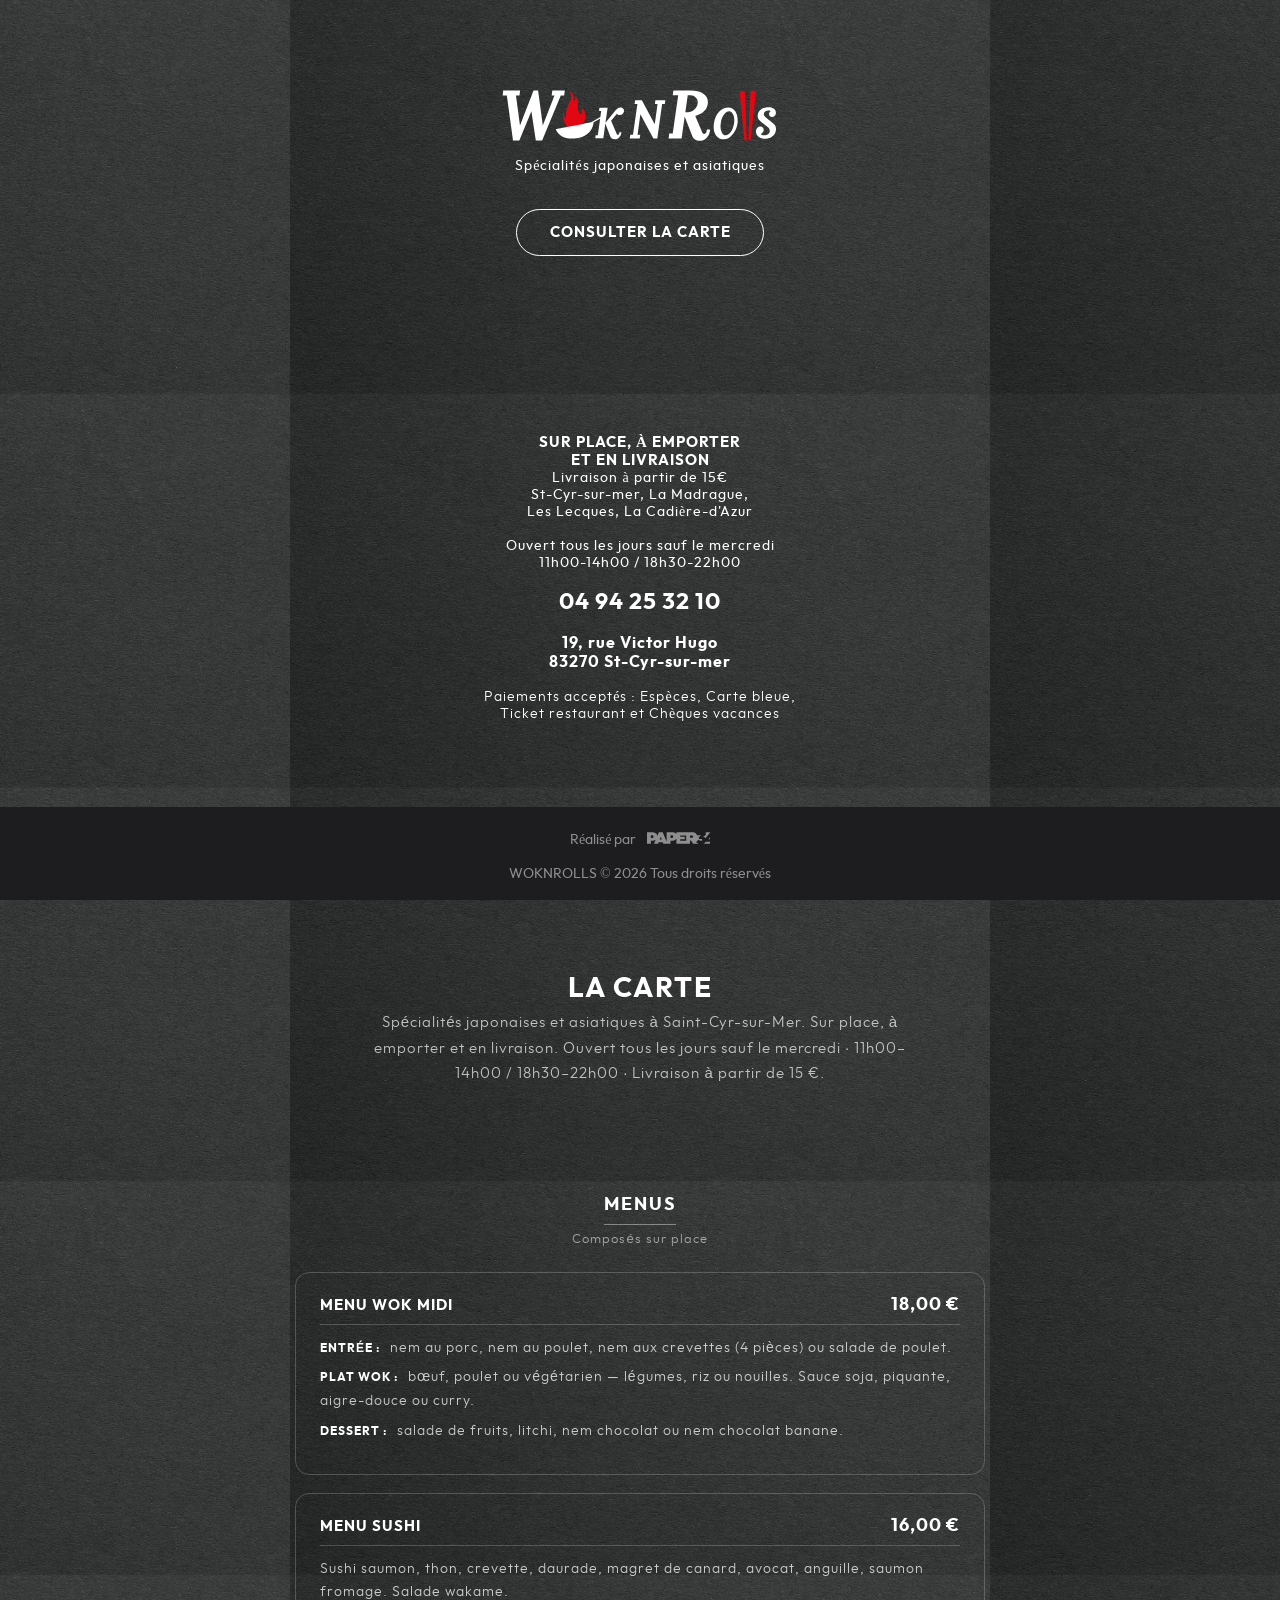
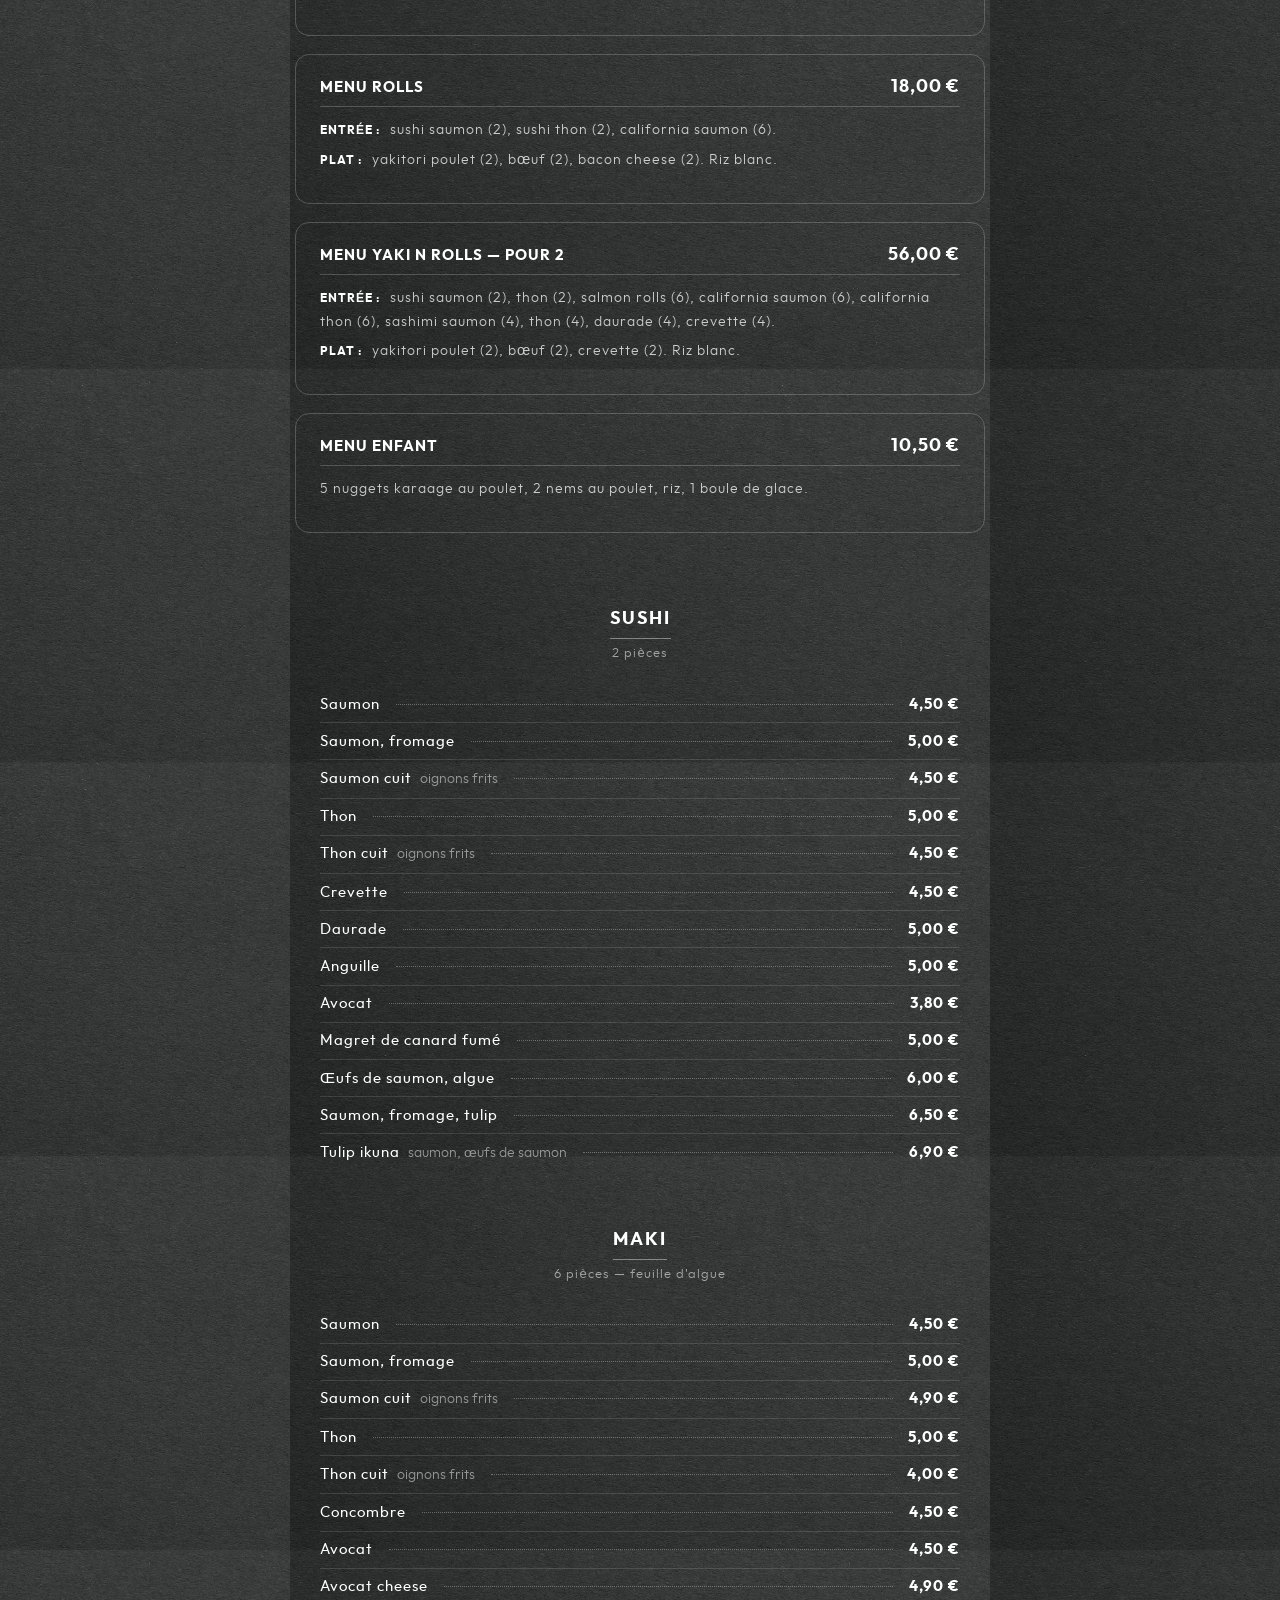
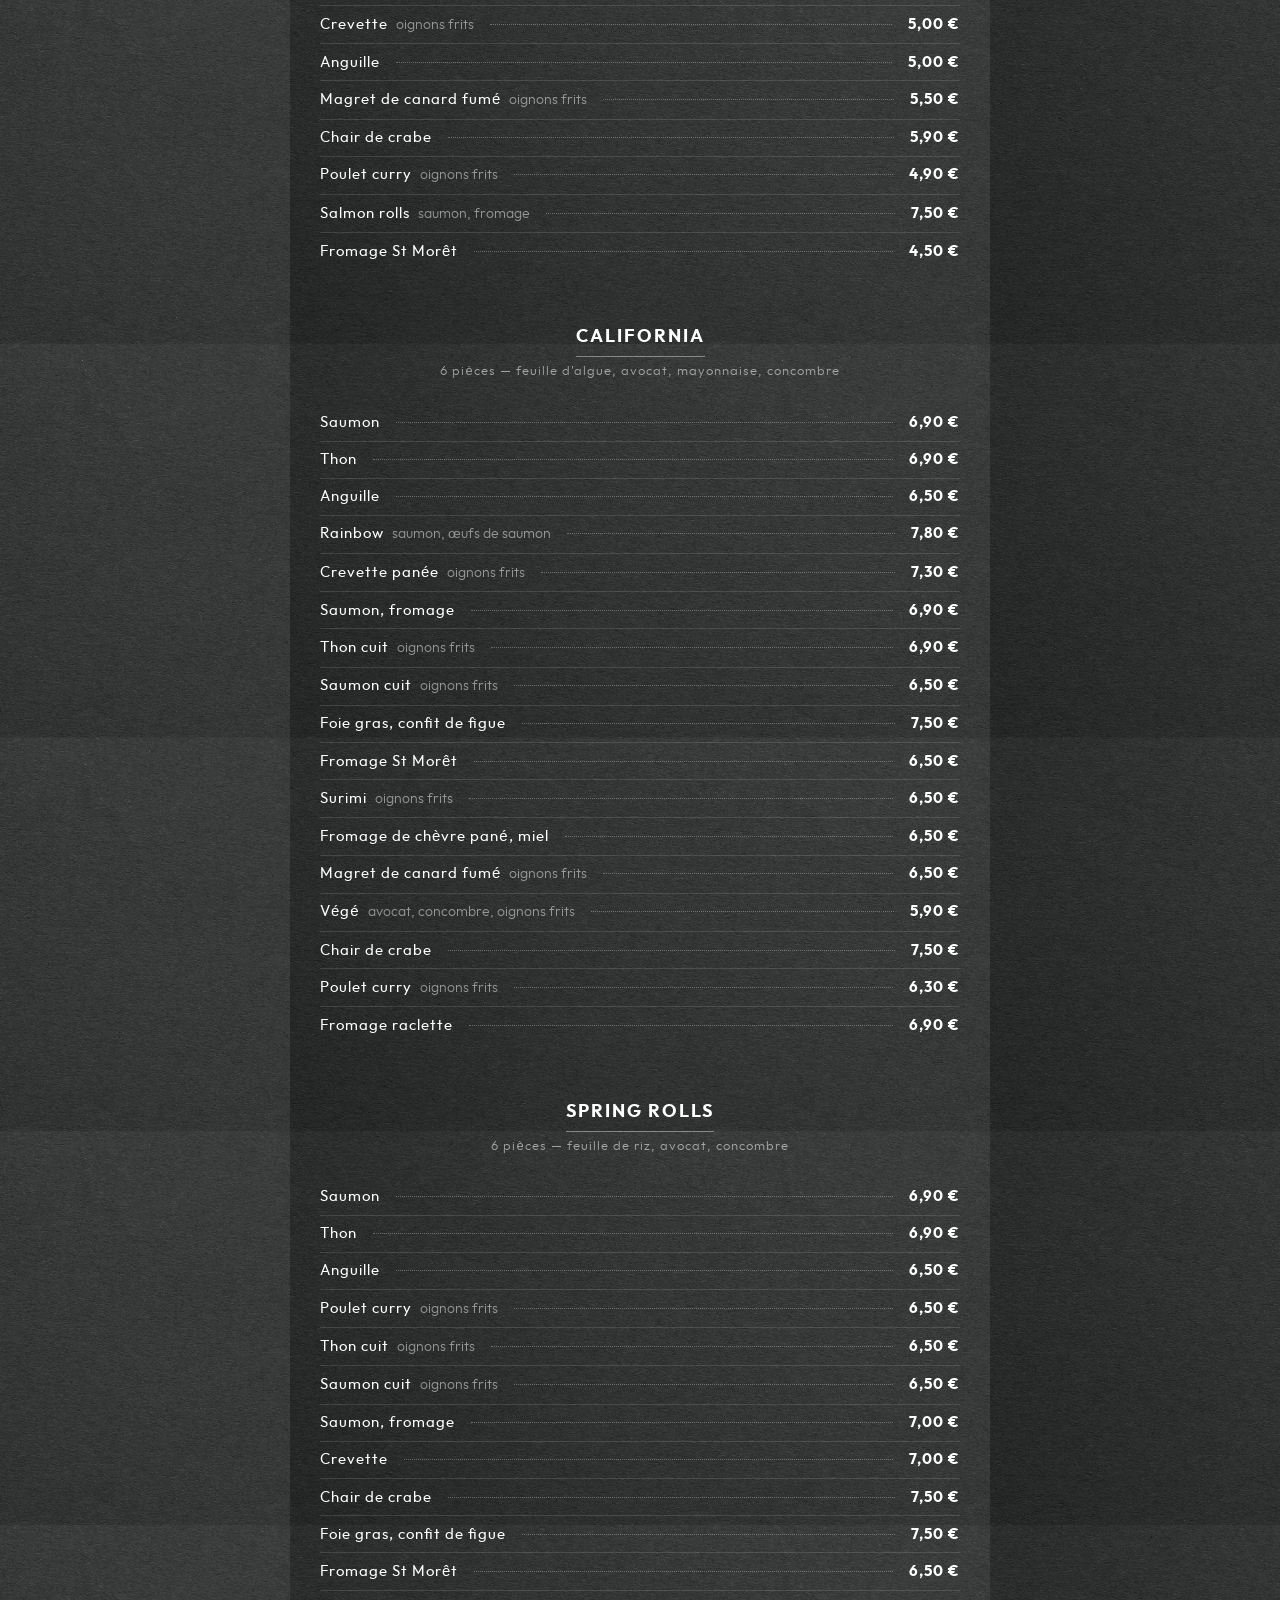
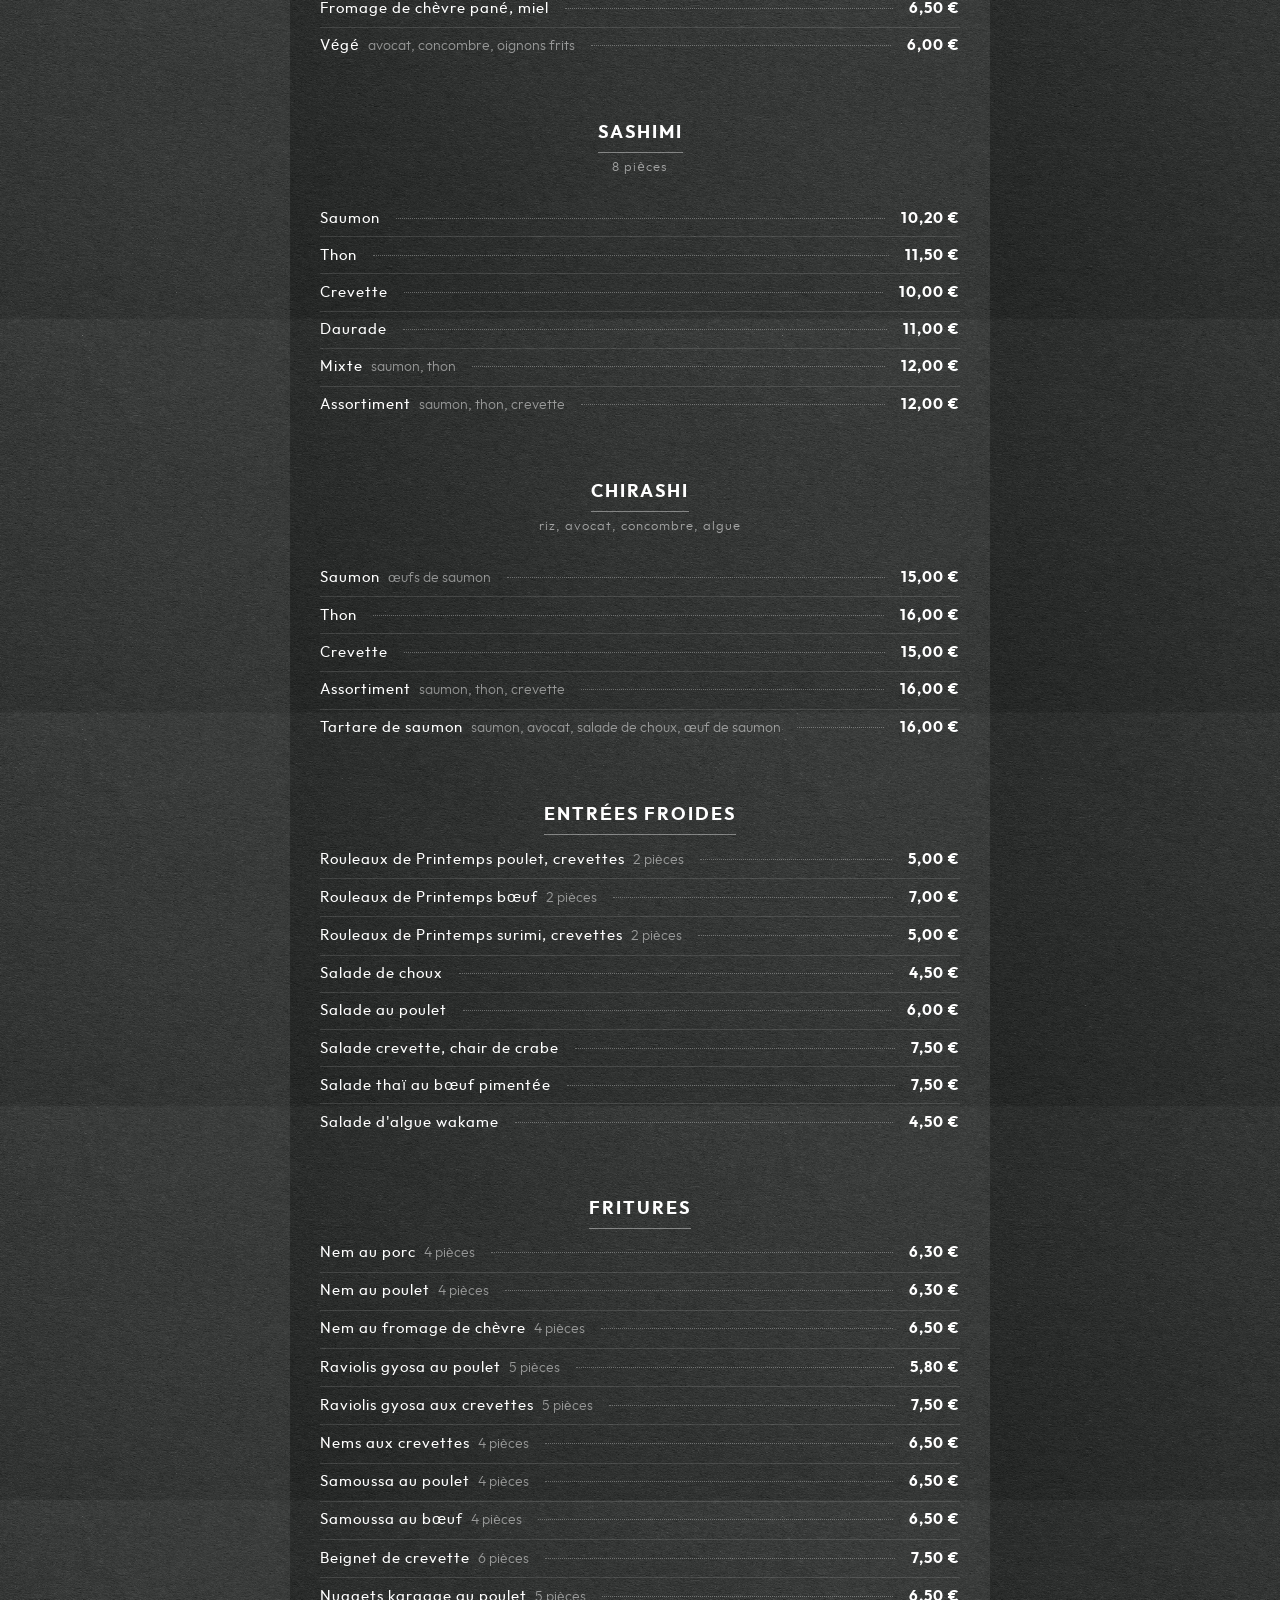
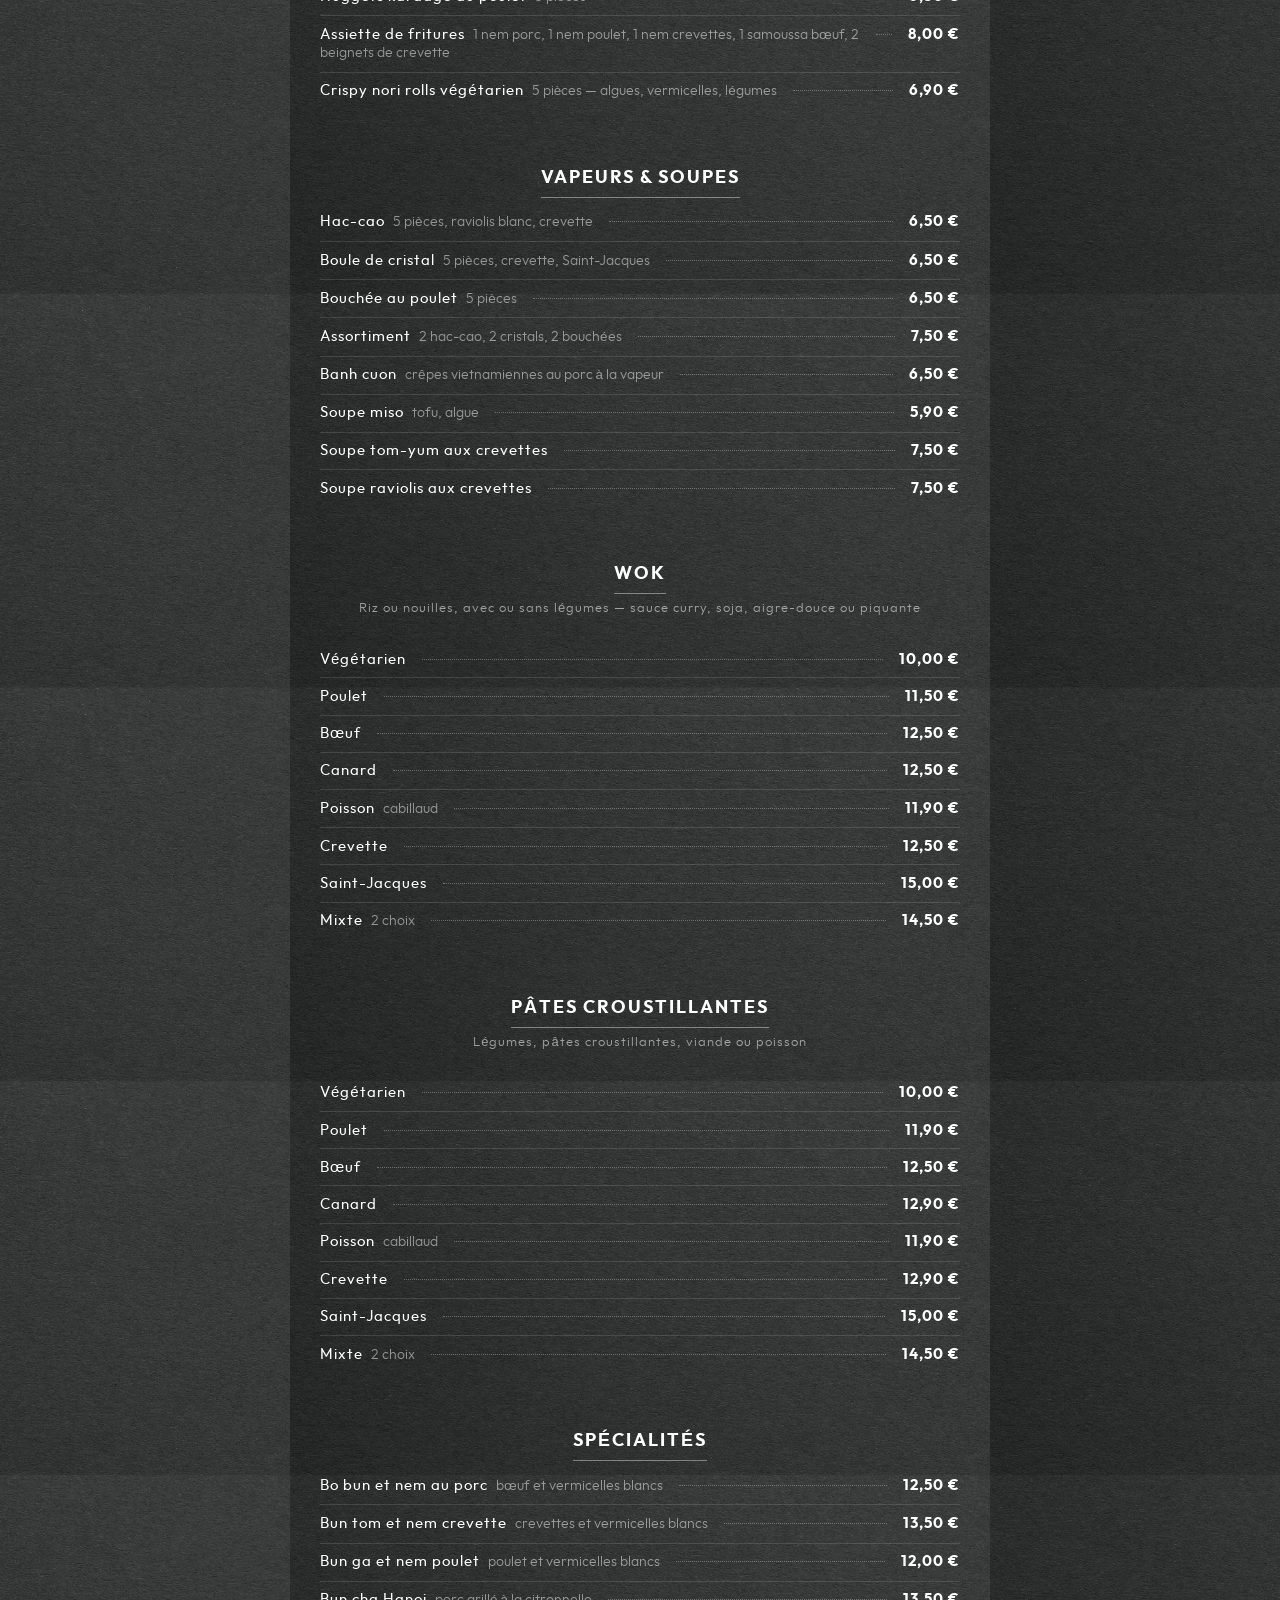
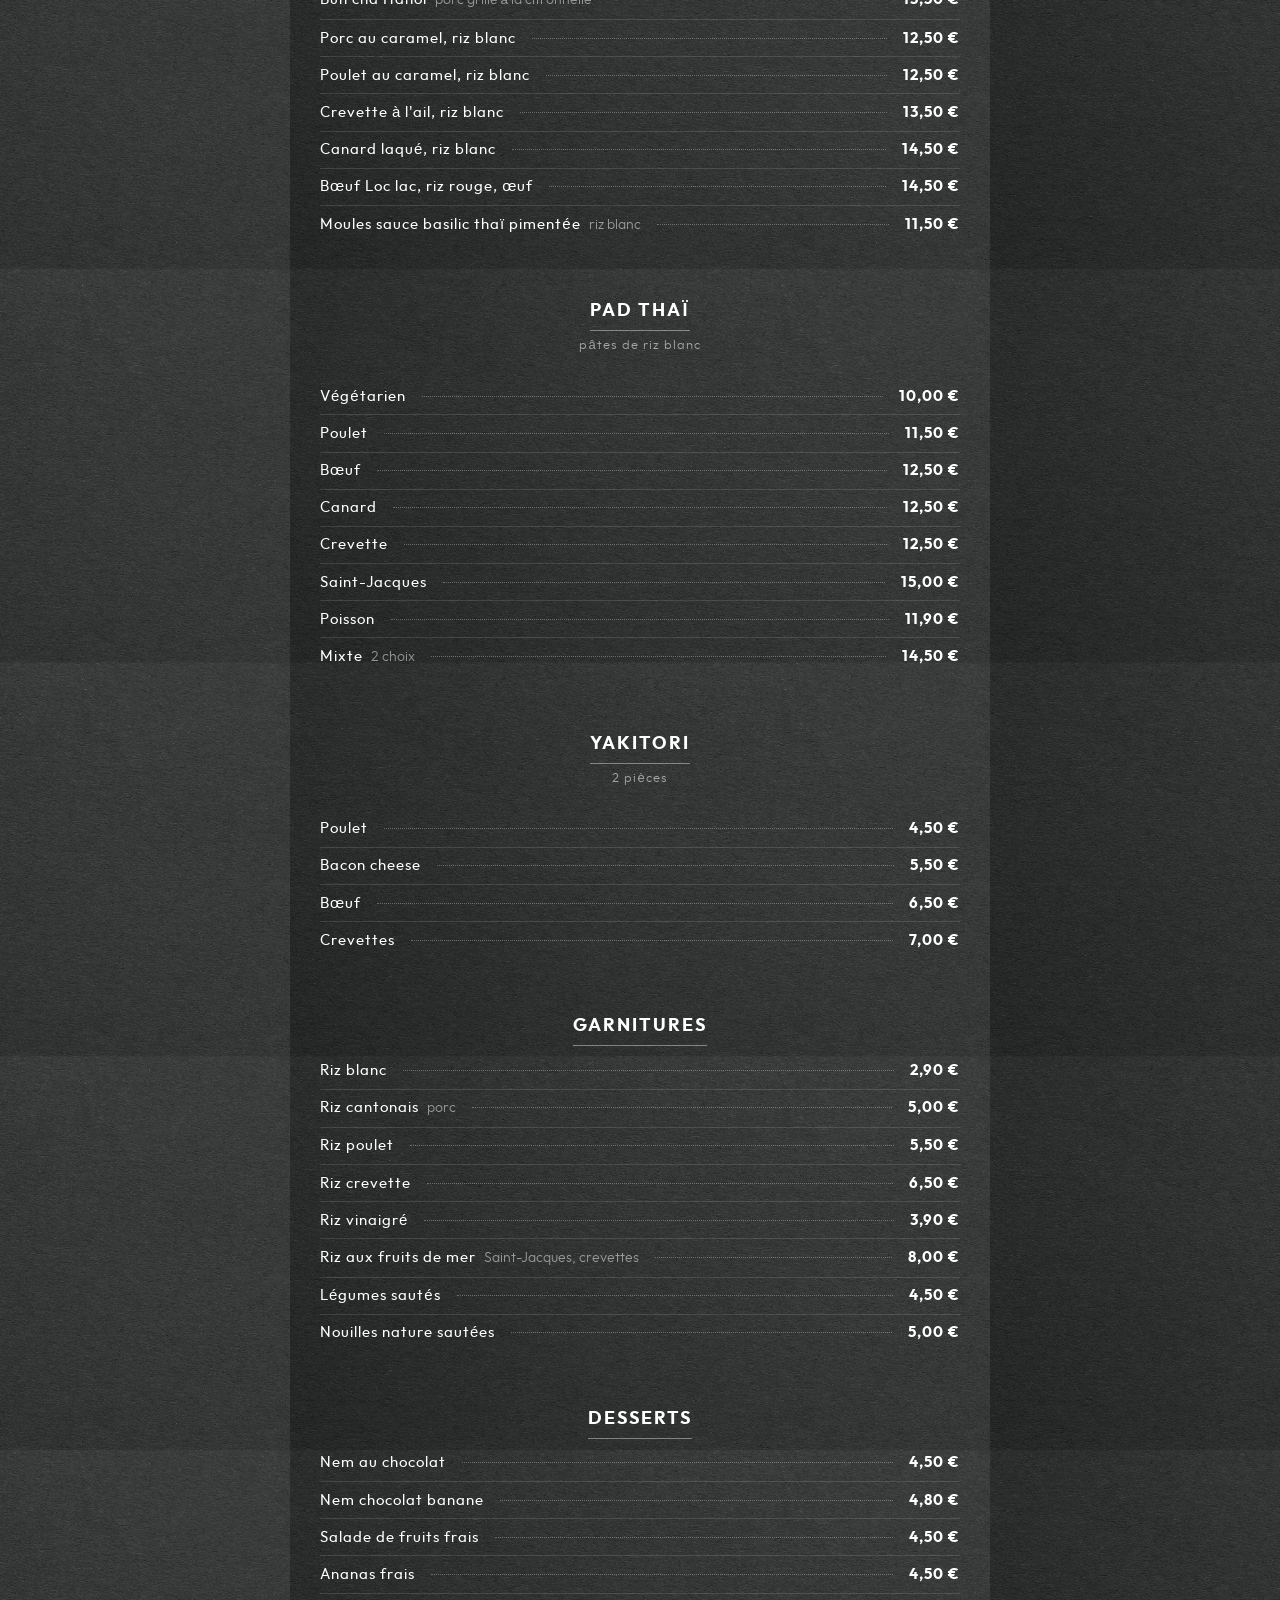
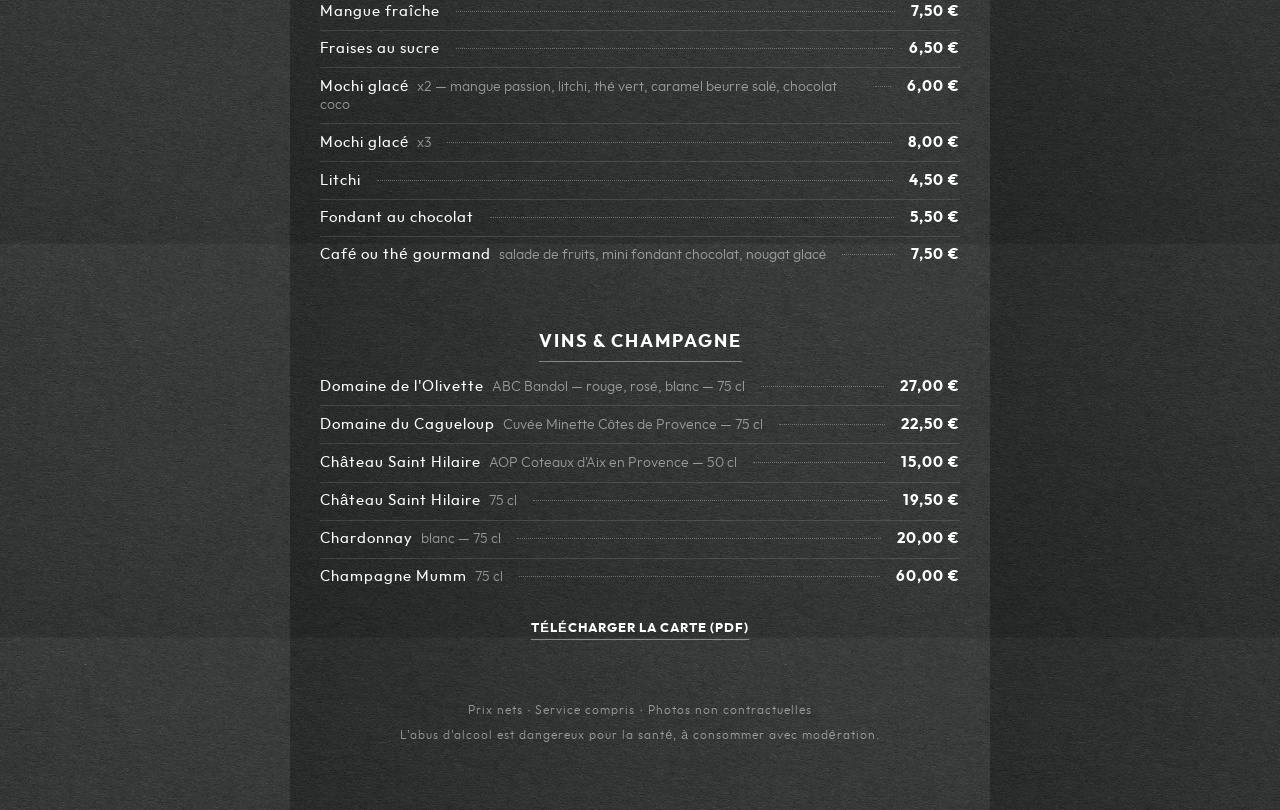
==== commit bf54ce1e: "fix: paper texture pixelation on large screens - Override Muse's background-size:cover (was stretchi" ====
--- a/phone/index.html
+++ b/phone/index.html
@@ -45,6 +45,17 @@
   <link rel="stylesheet" type="text/css" href="../css/site_global.css?crc=385285191"/>
   <link rel="stylesheet" type="text/css" href="css/master_a-gabarit.css?crc=4096187157"/>
   <link rel="stylesheet" type="text/css" href="css/index.css?crc=4118054726" id="pagesheet"/>
+
+  <!-- Optimisation rendu de la texture papier :
+       Muse mobile utilisait fondgris-woknrolls.jpg (760×428) en cover,
+       ce qui pixelise. On force la grande version en repeat à taille
+       naturelle — net, léger, et le tiling reste invisible. -->
+  <style>
+    html.html{
+      background:#1a1a1a url("../images/fondgris-woknrolls2.jpg?crc=185353771") repeat center top scroll !important;
+      background-size: 700px auto !important;
+    }
+  </style>
     <!--HTML Widget code-->
    
 
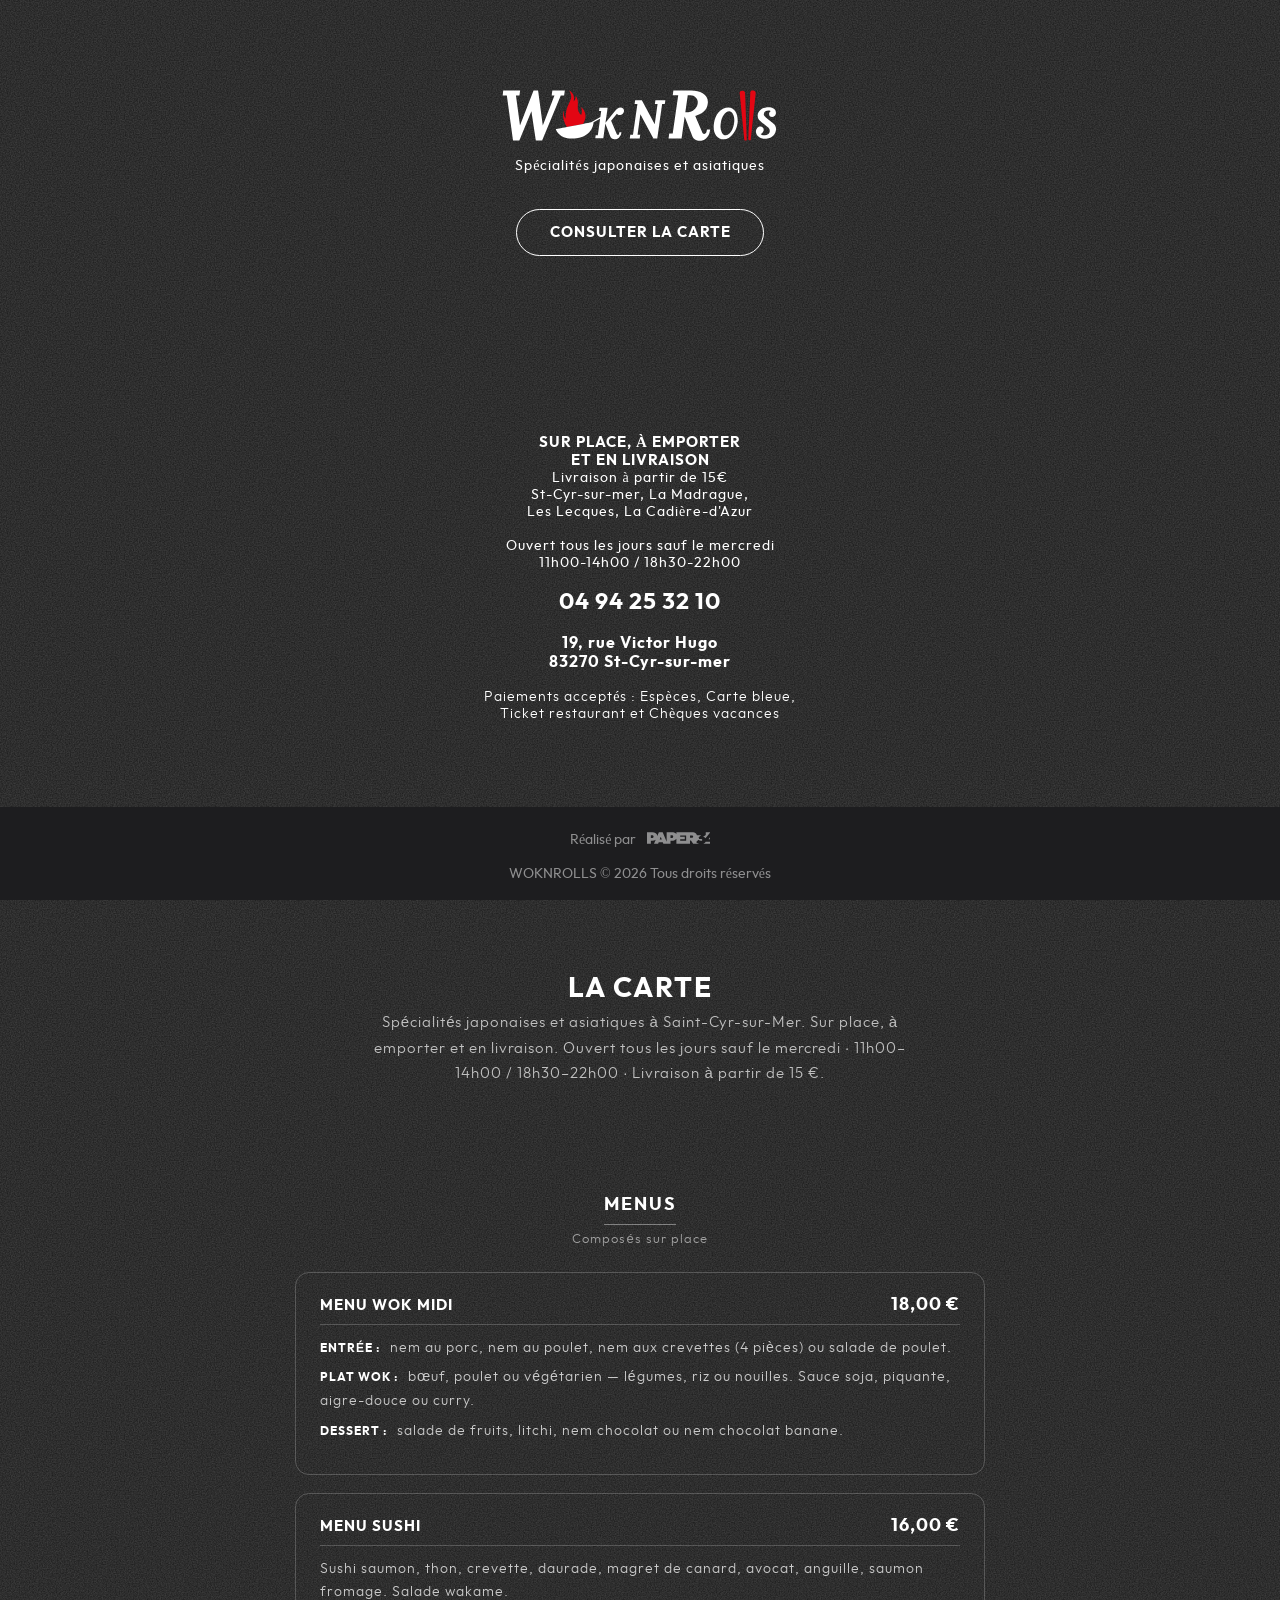
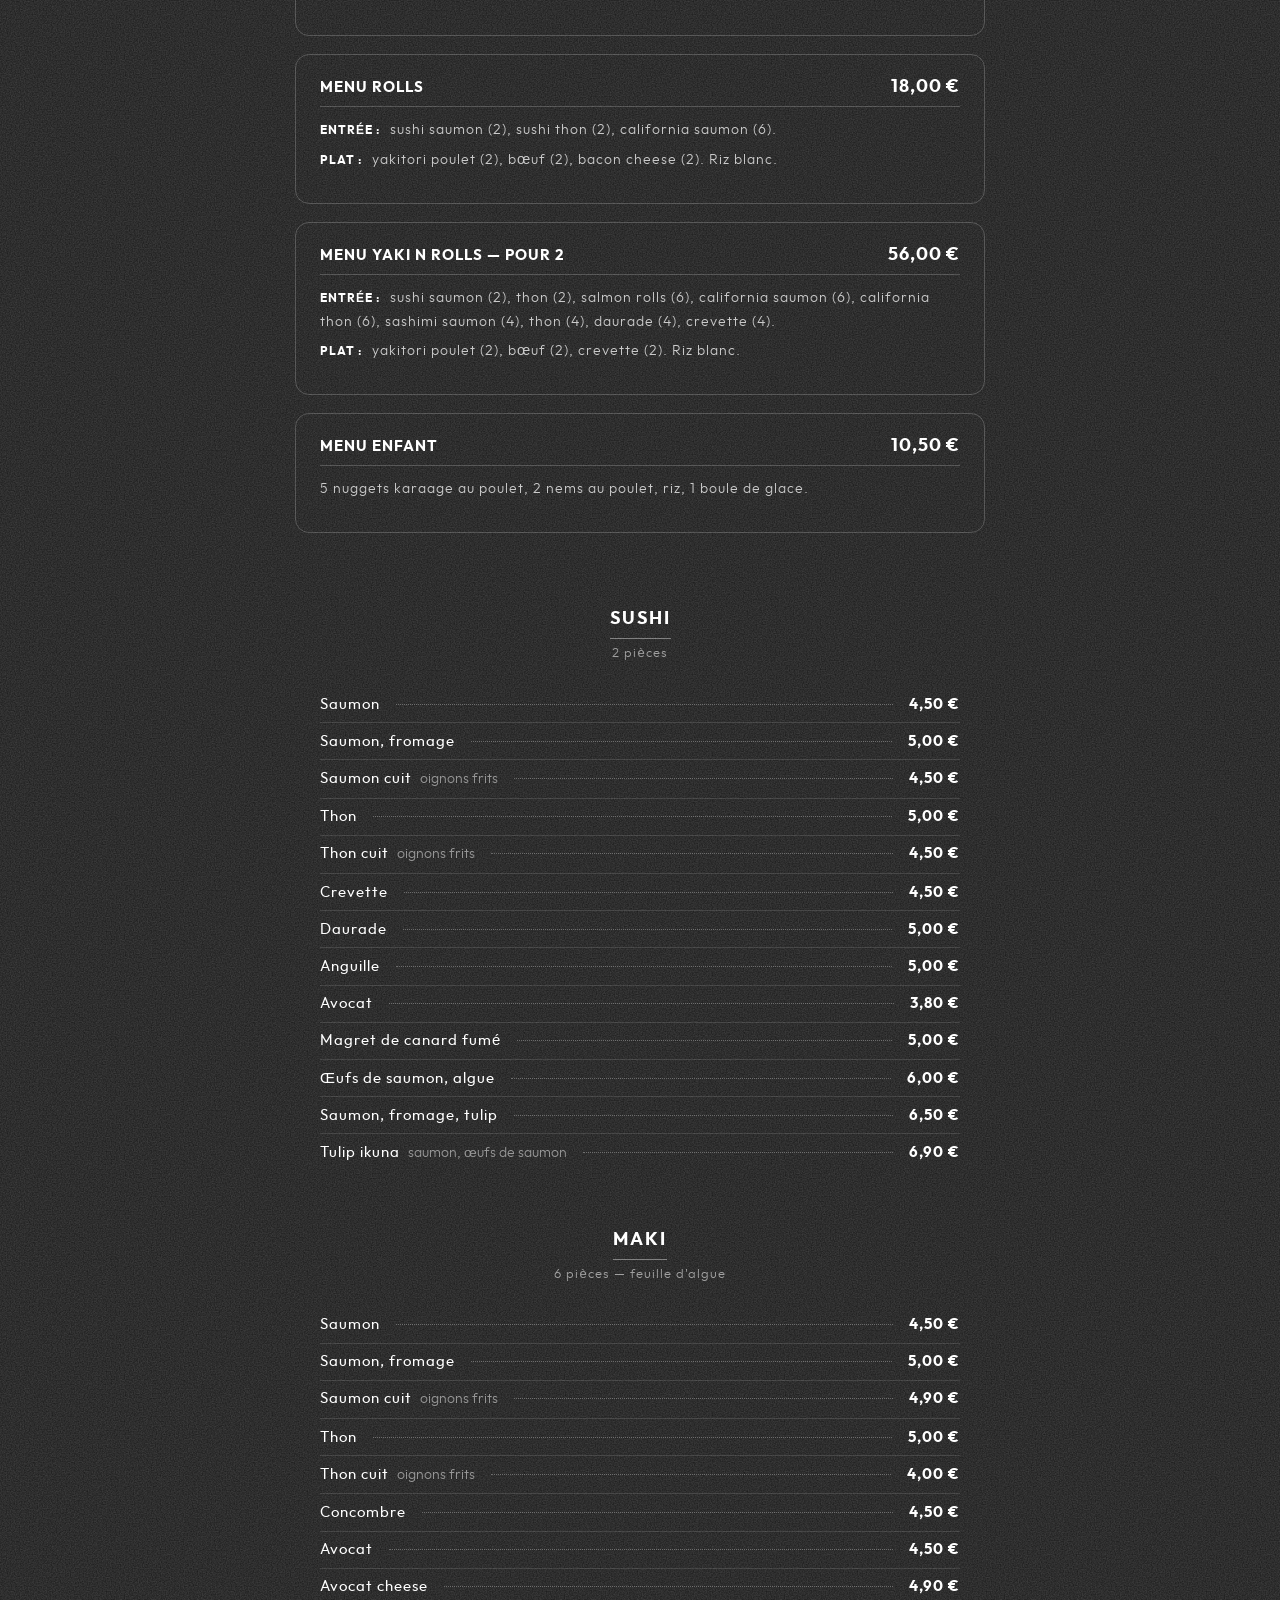
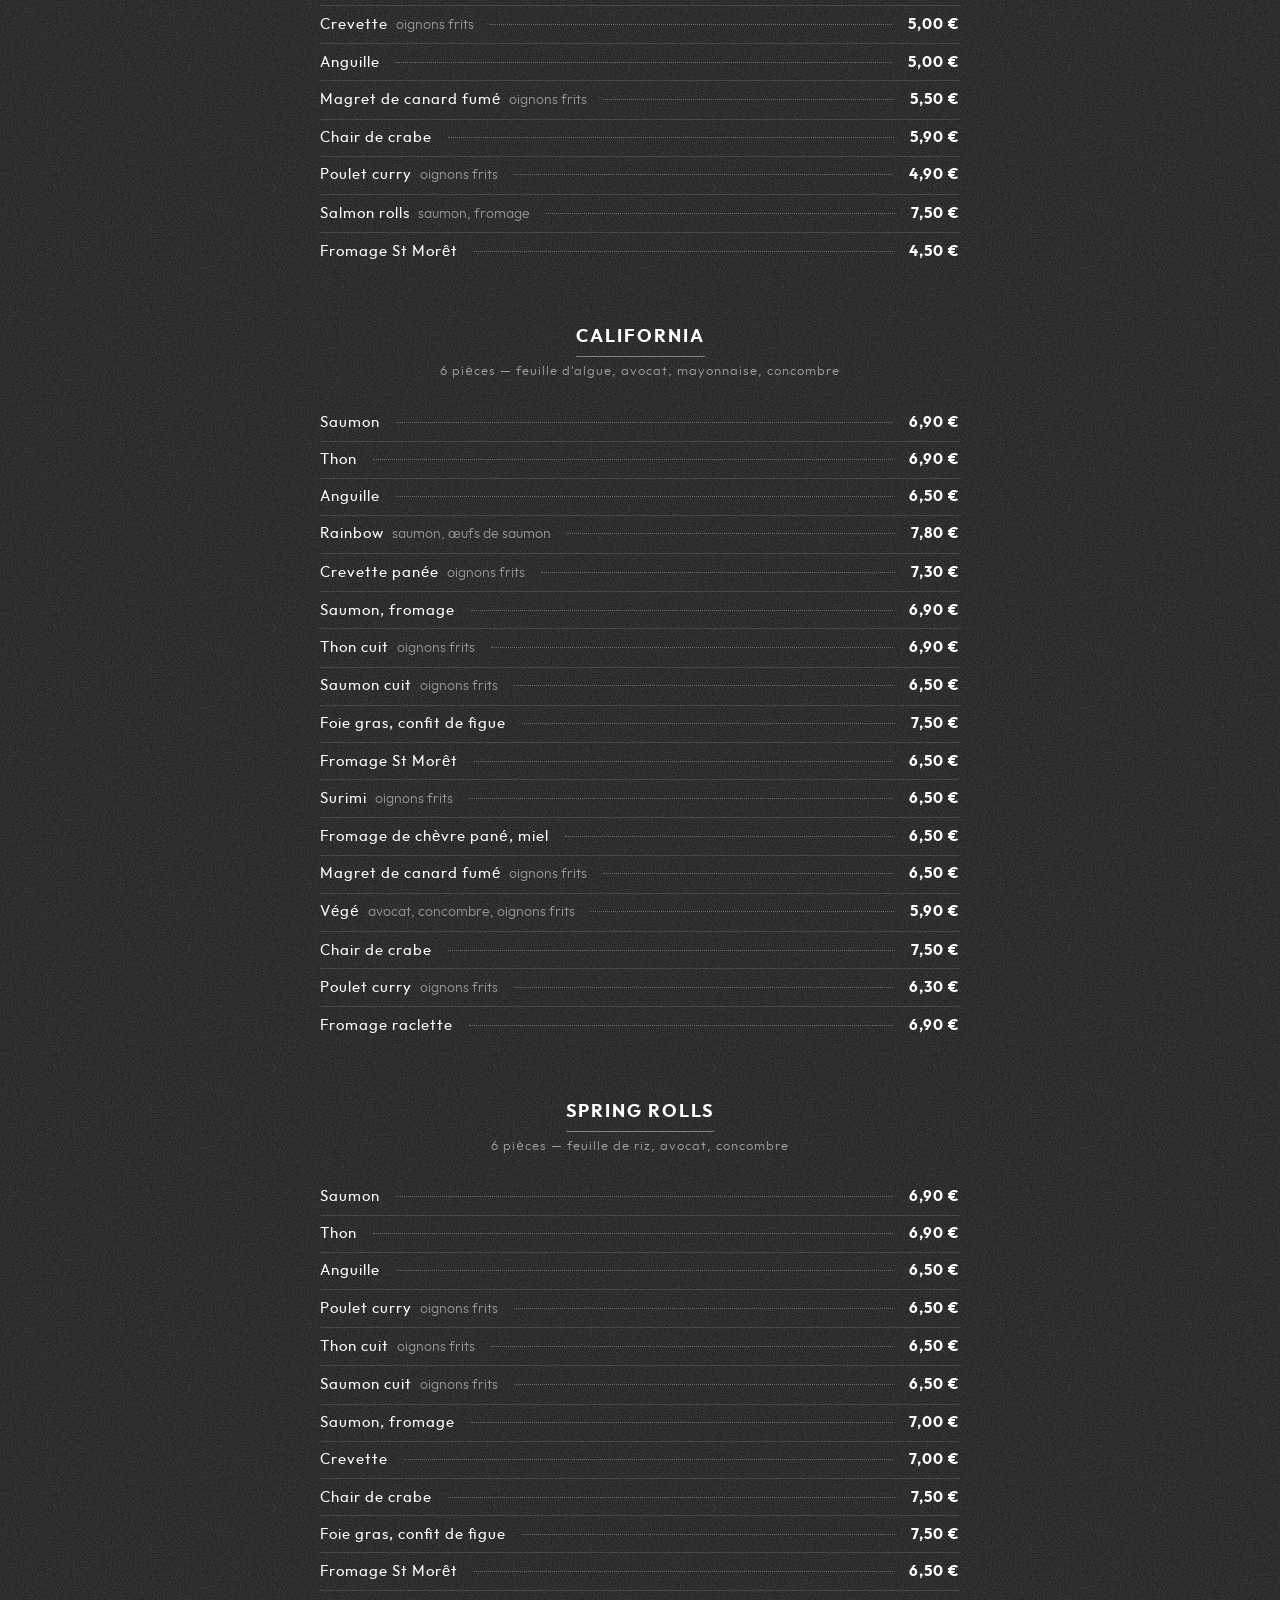
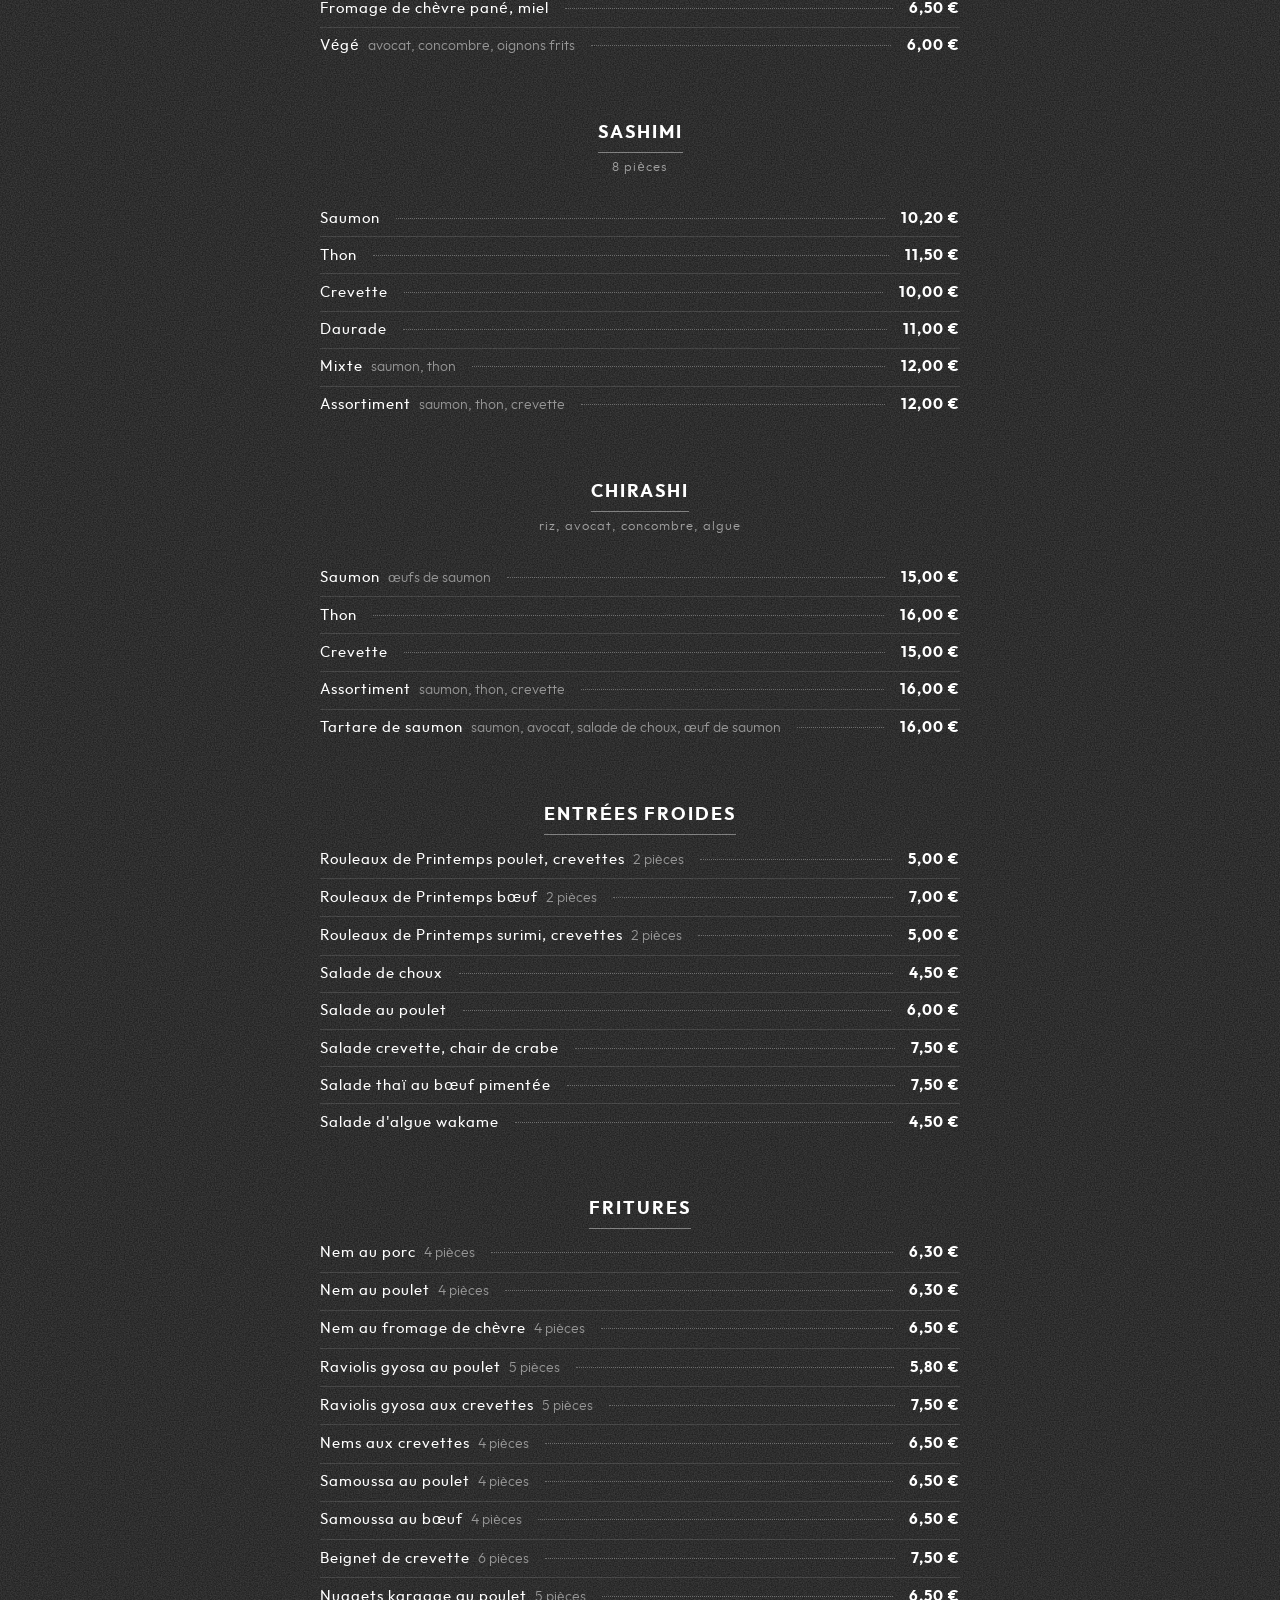
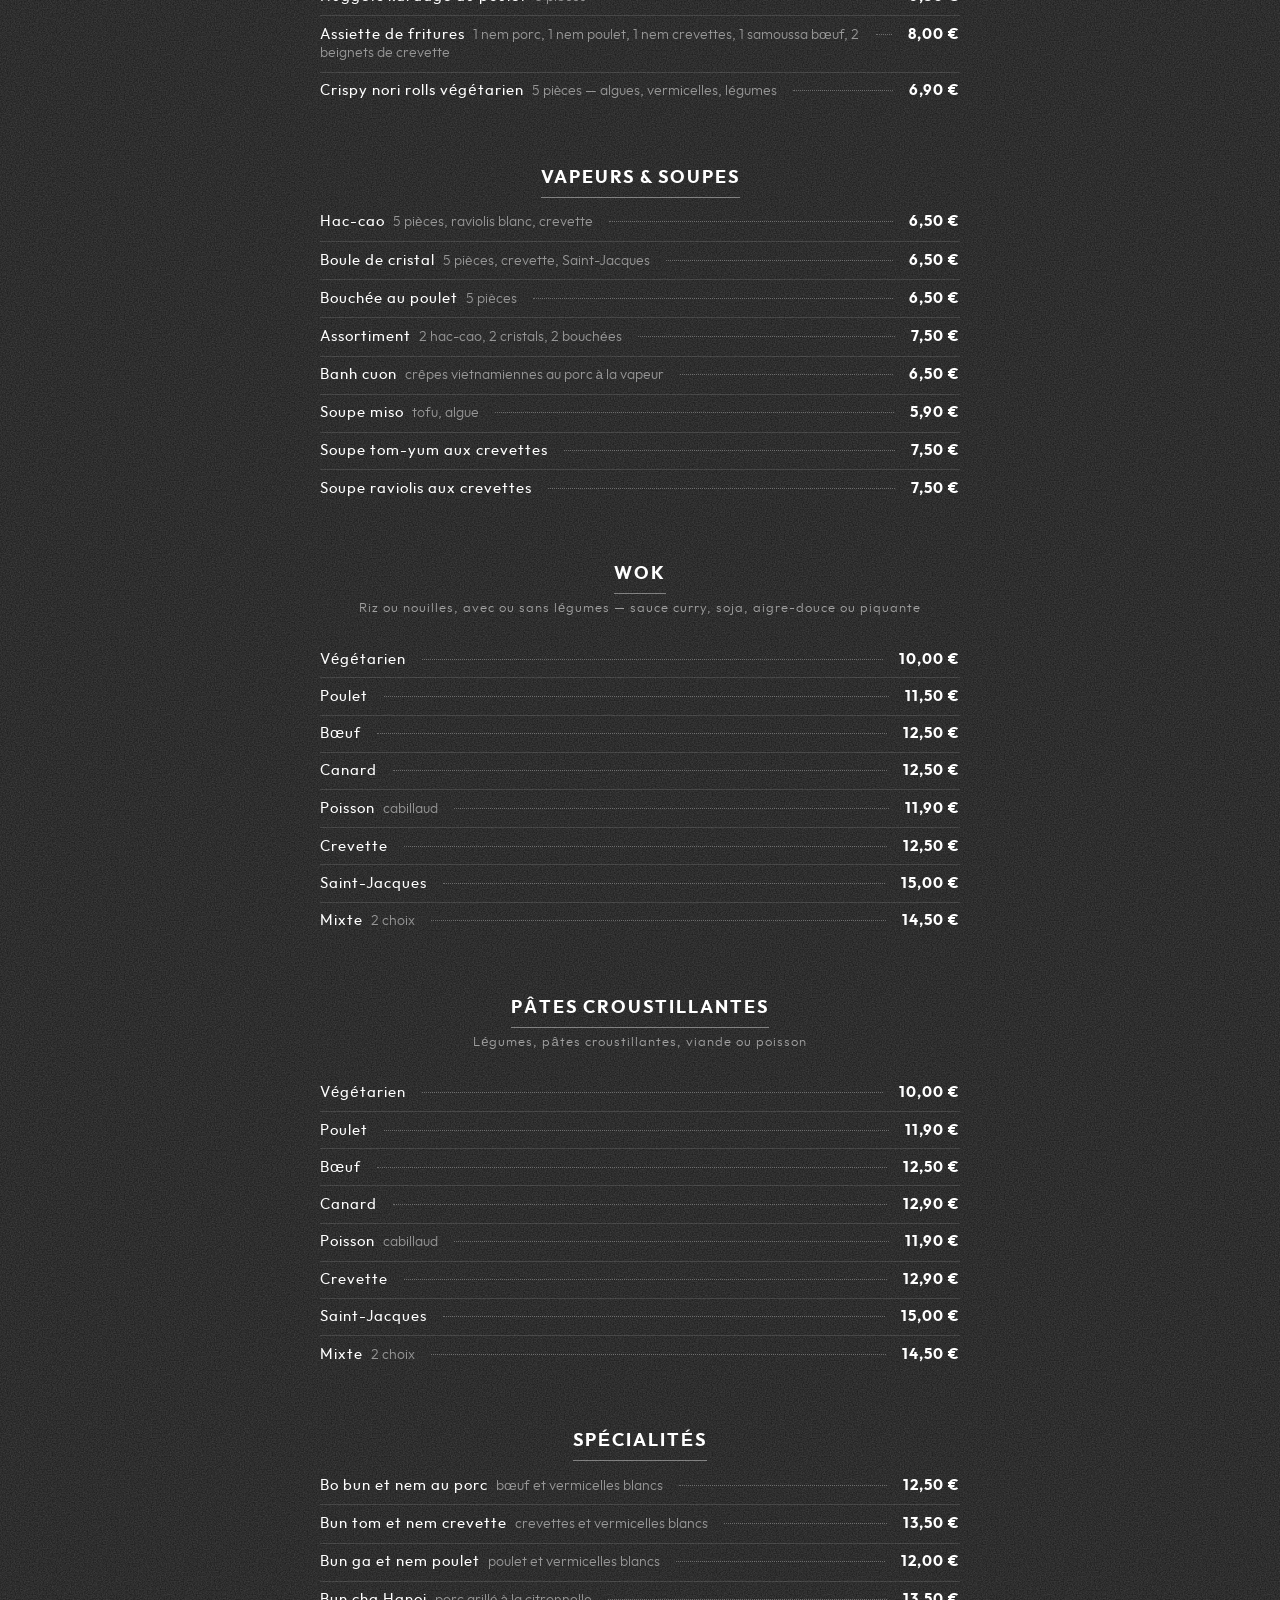
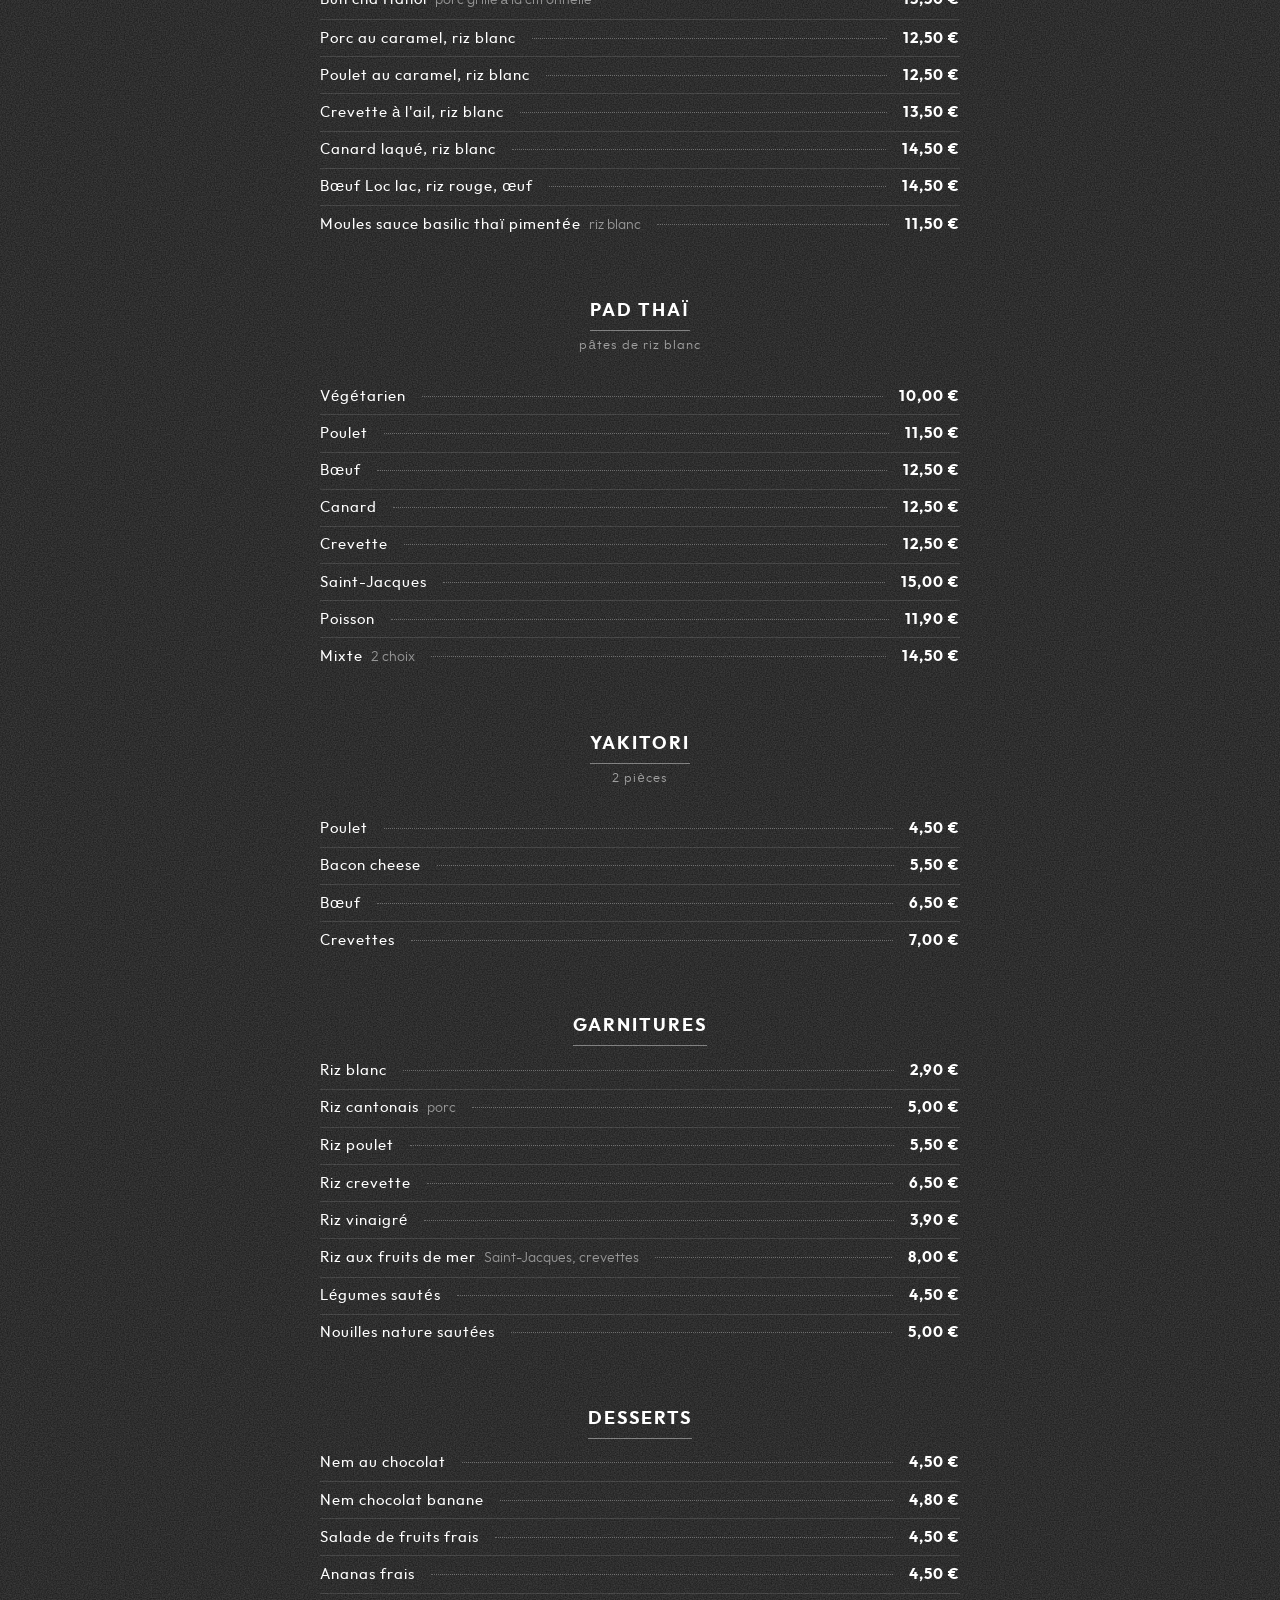
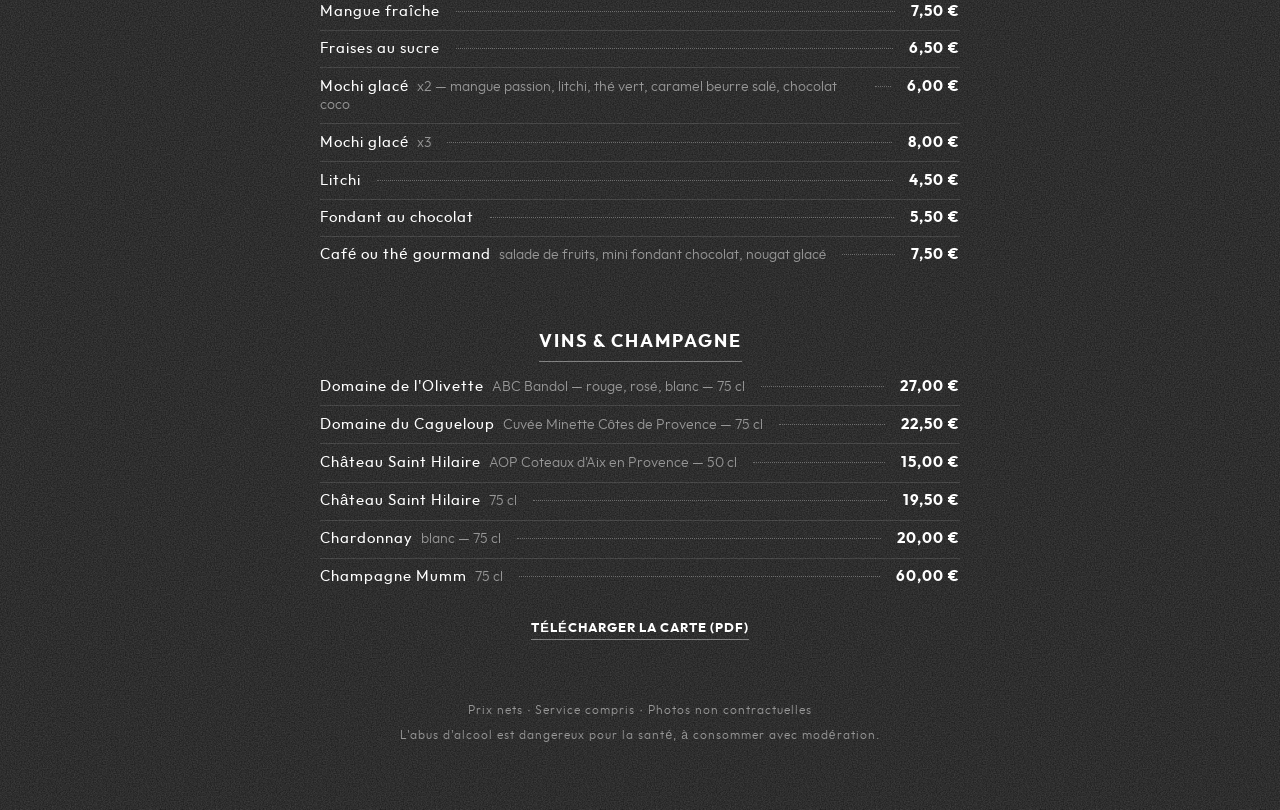
==== commit 1fd2c6c4: "fix: seamless paper texture (SVG noise) + scroll to carte section - Replace JPG paper texture with i" ====
--- a/phone/index.html
+++ b/phone/index.html
@@ -46,15 +46,24 @@
   <link rel="stylesheet" type="text/css" href="css/master_a-gabarit.css?crc=4096187157"/>
   <link rel="stylesheet" type="text/css" href="css/index.css?crc=4118054726" id="pagesheet"/>
 
-  <!-- Optimisation rendu de la texture papier :
-       Muse mobile utilisait fondgris-woknrolls.jpg (760×428) en cover,
-       ce qui pixelise. On force la grande version en repeat à taille
-       naturelle — net, léger, et le tiling reste invisible. -->
+  <!-- Texture papier en grain SVG (seamless, jamais pixelisé)
+       + override overflow pour permettre le scroll vers la section carte. -->
   <style>
     html.html{
-      background:#1a1a1a url("../images/fondgris-woknrolls2.jpg?crc=185353771") repeat center top scroll !important;
-      background-size: 700px auto !important;
-    }
+      background-color:#1a1a1a !important;
+      background-image: url("data:image/svg+xml;utf8,<svg xmlns='http://www.w3.org/2000/svg' width='220' height='220'><filter id='n'><feTurbulence type='fractalNoise' baseFrequency='0.78' numOctaves='3' seed='7' stitchTiles='stitch'/><feColorMatrix values='0 0 0 0 0.95  0 0 0 0 0.95  0 0 0 0 0.95  0 0 0 0.18 0'/></filter><rect width='100%' height='100%' filter='url(%23n)'/></svg>") !important;
+      background-repeat: repeat !important;
+      background-attachment: scroll !important;
+      background-size: 220px 220px !important;
+    }
+    html, body{
+      height:auto !important;
+      min-height:100vh;
+      overflow-y:auto !important;
+      overflow-x:hidden;
+    }
+    #page{ min-height:100vh; height:auto !important; overflow:visible !important; }
+    #carte{ position:relative; z-index:5; }
   </style>
     <!--HTML Widget code-->
    
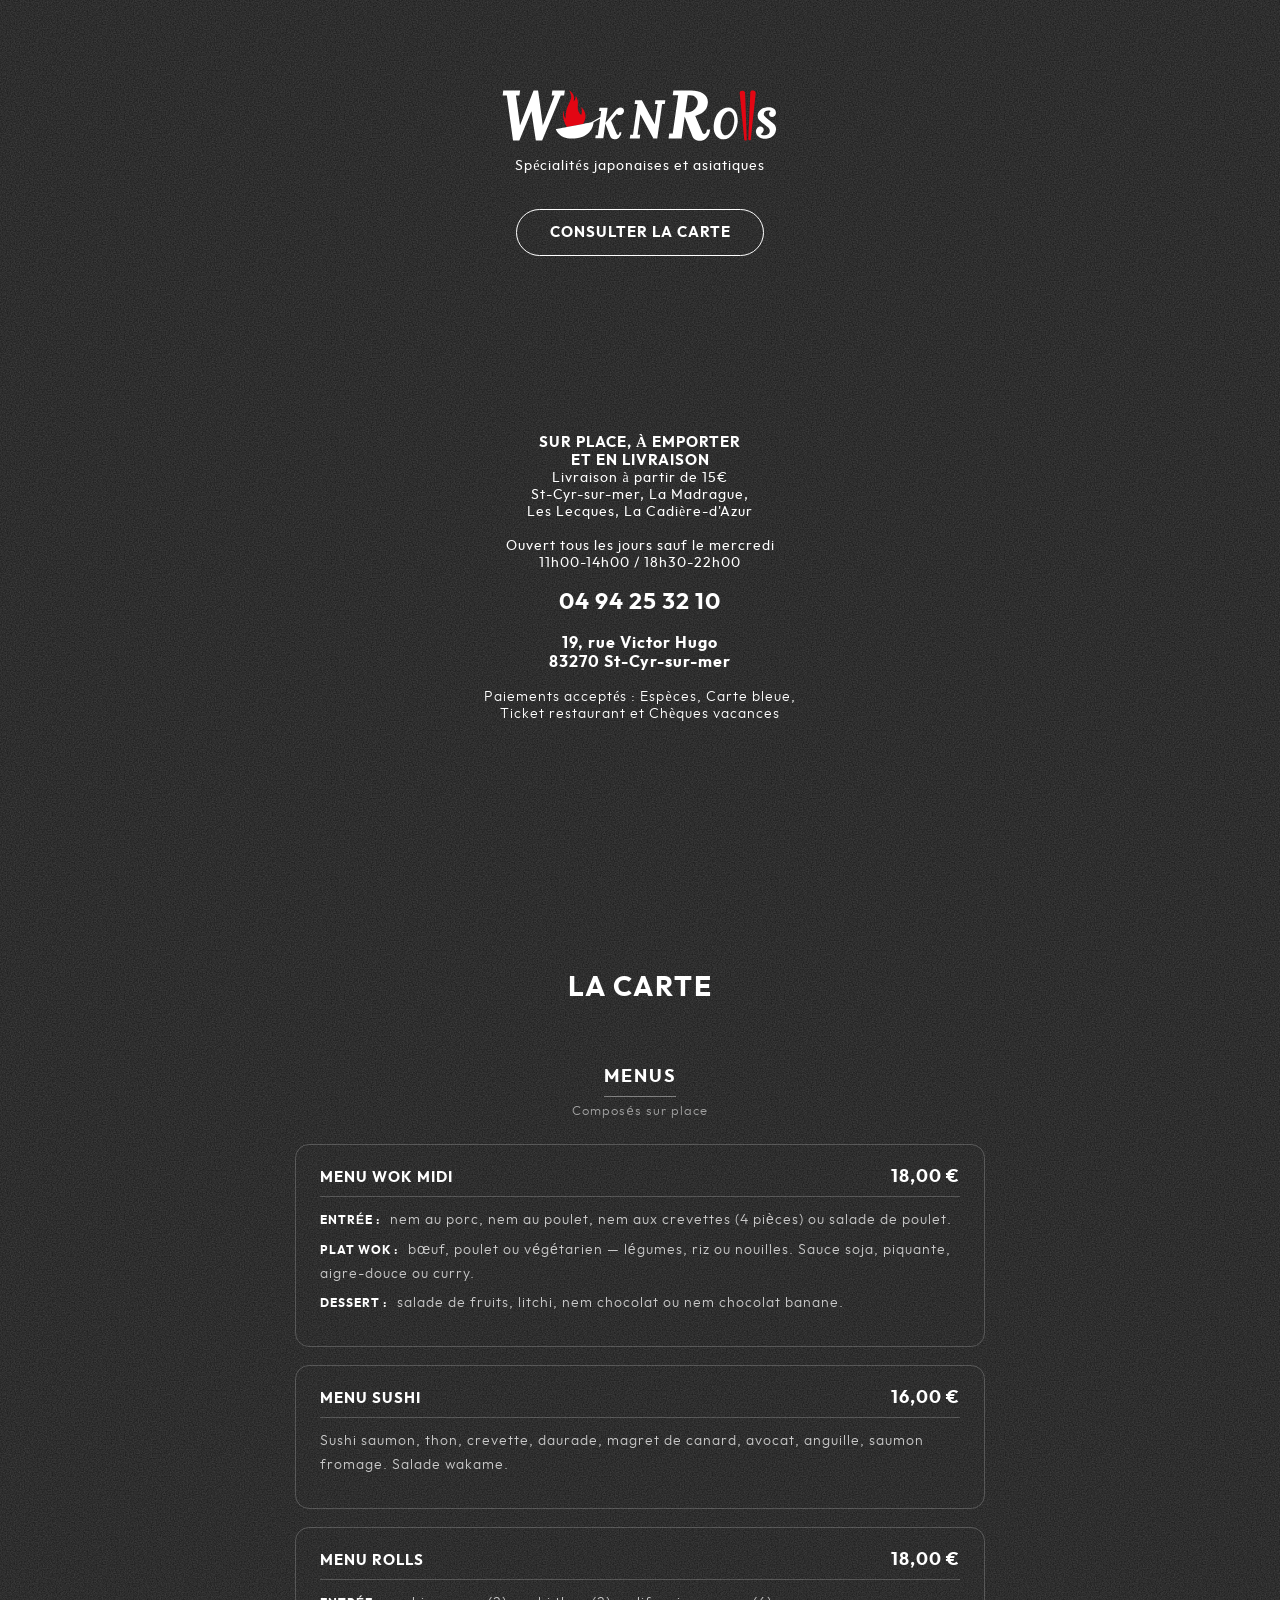
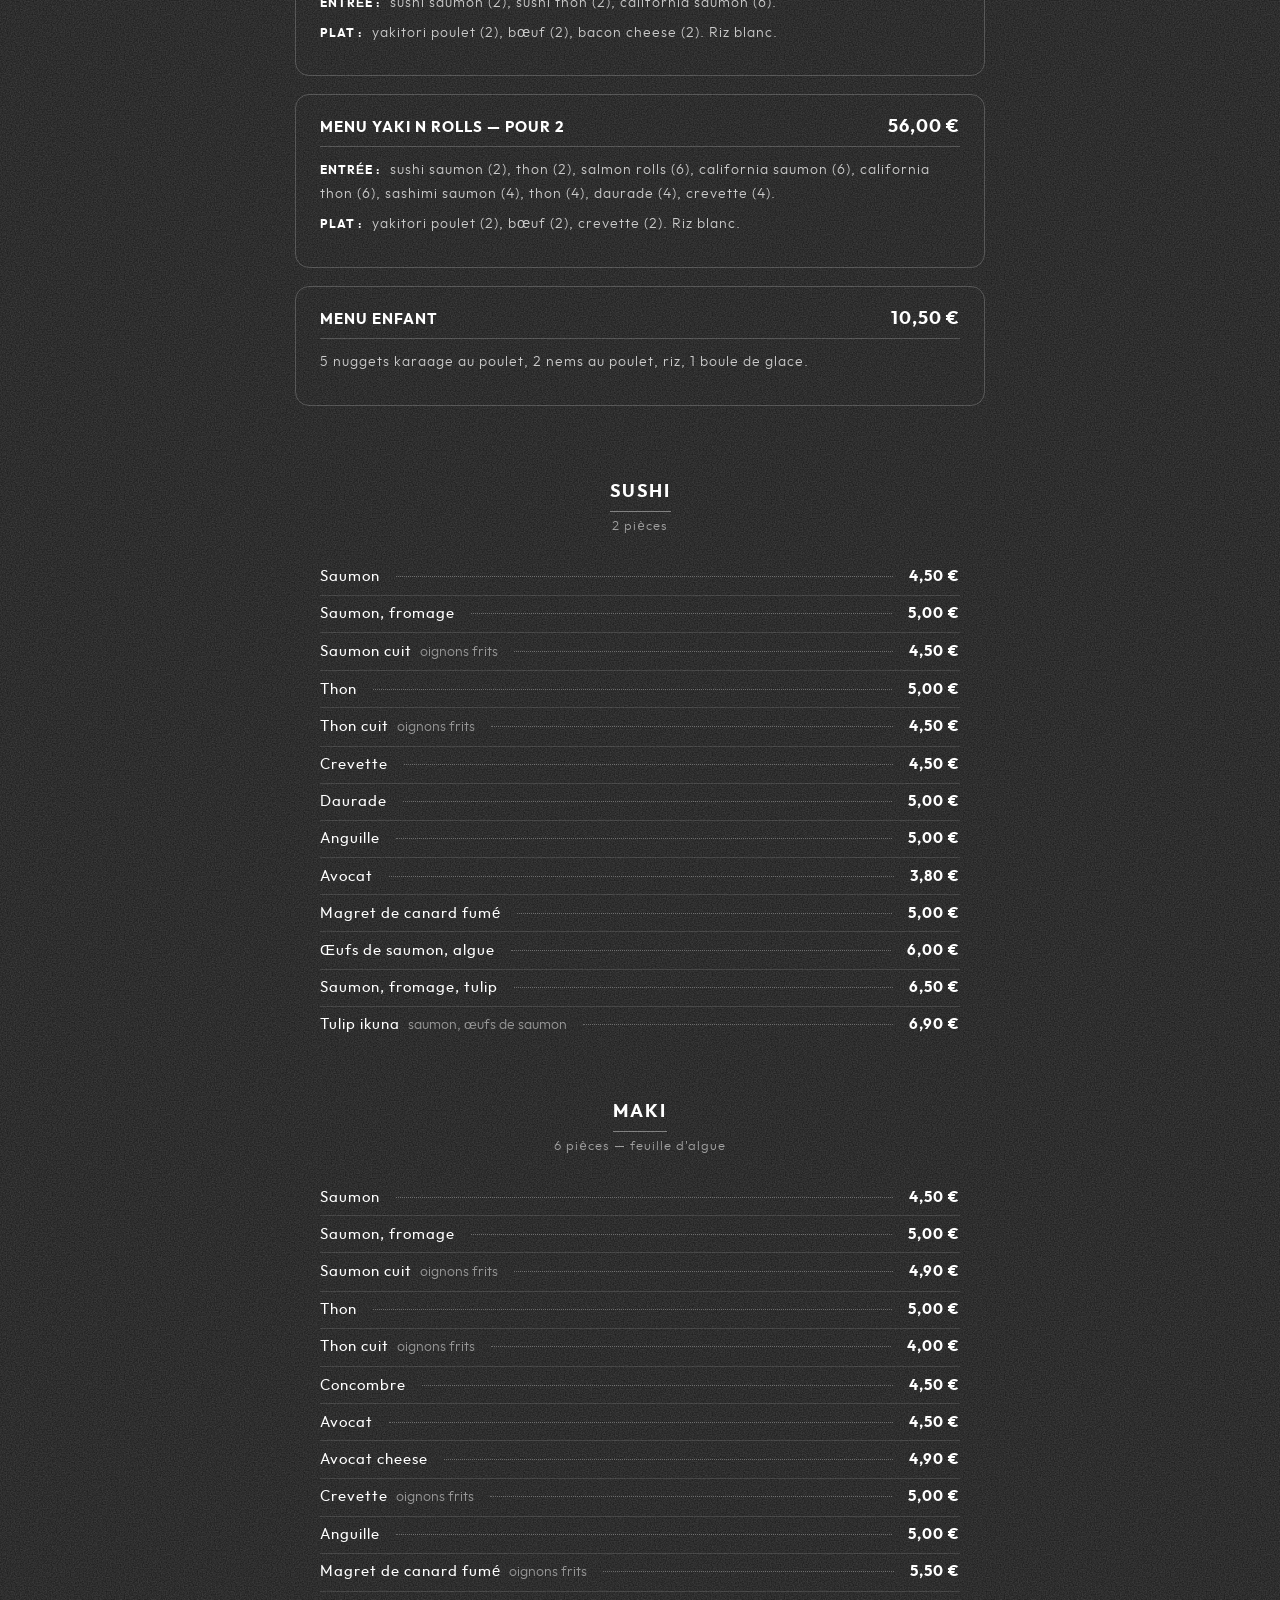
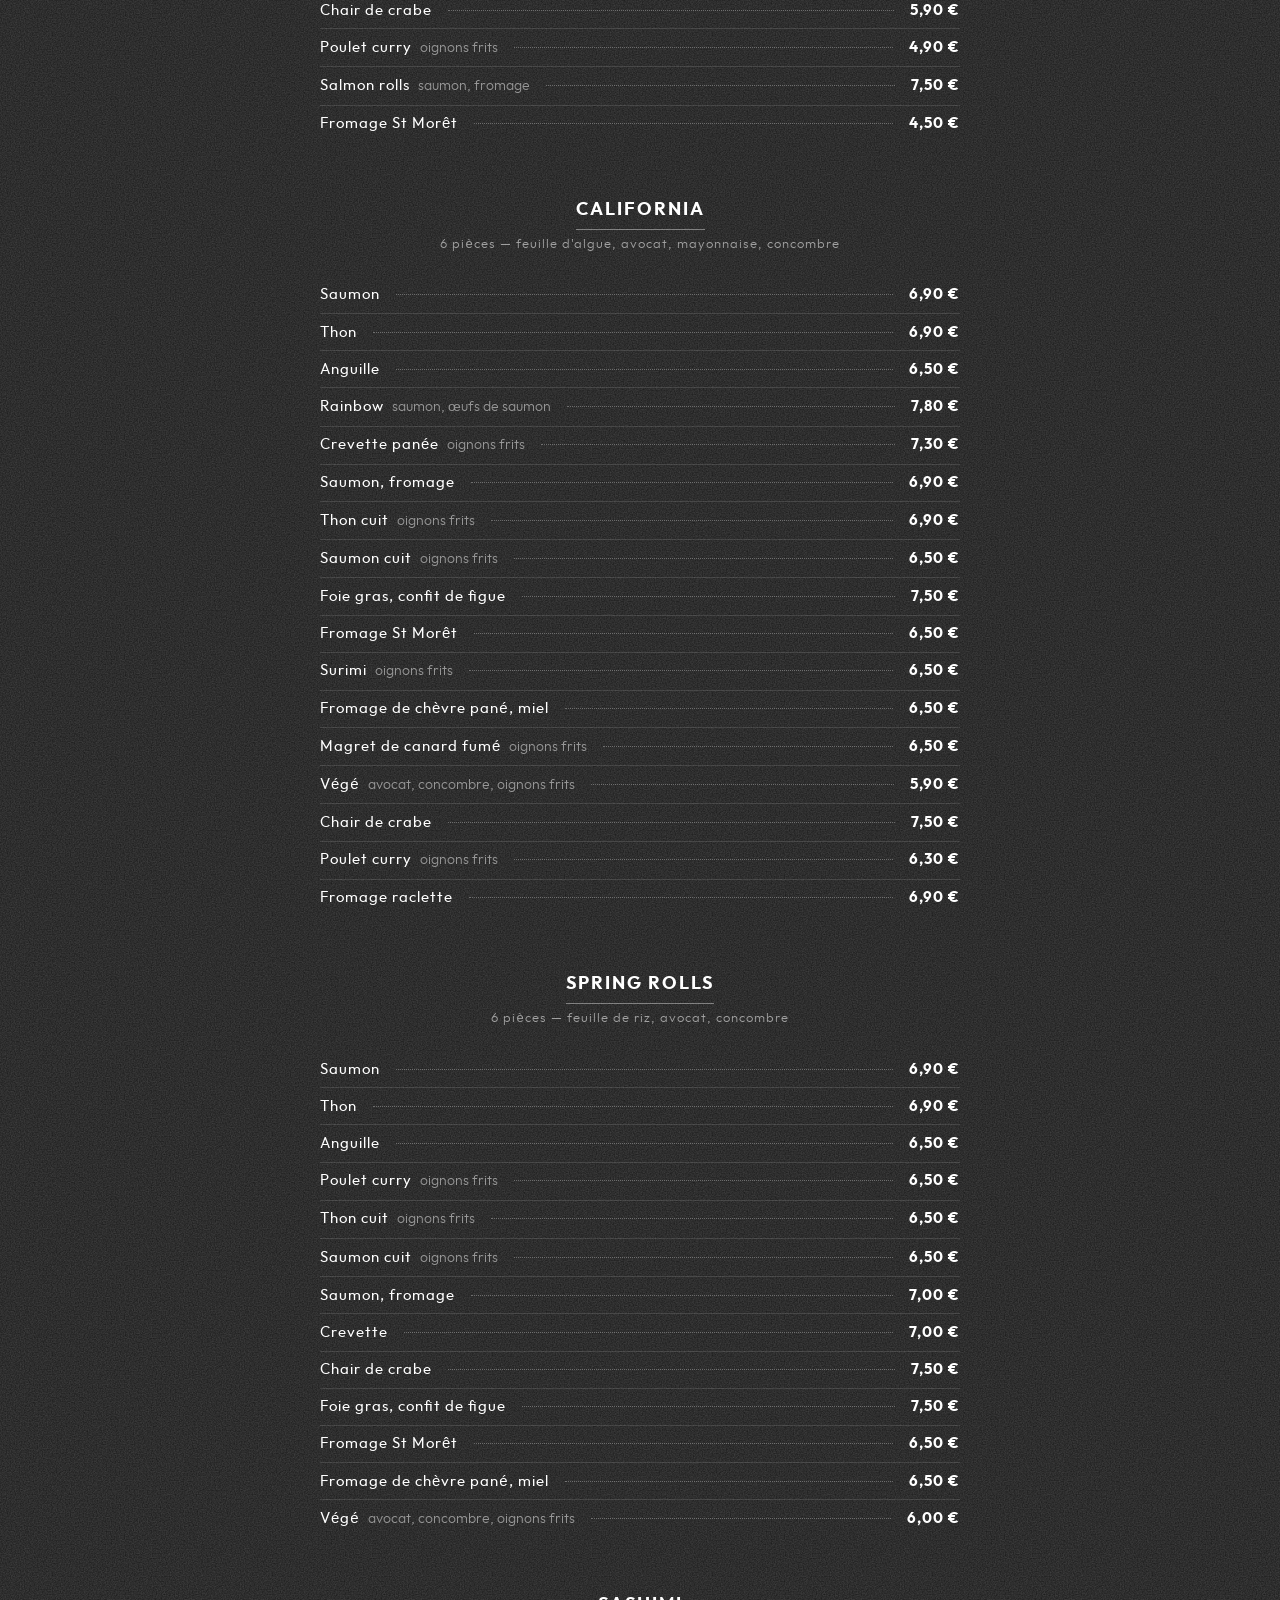
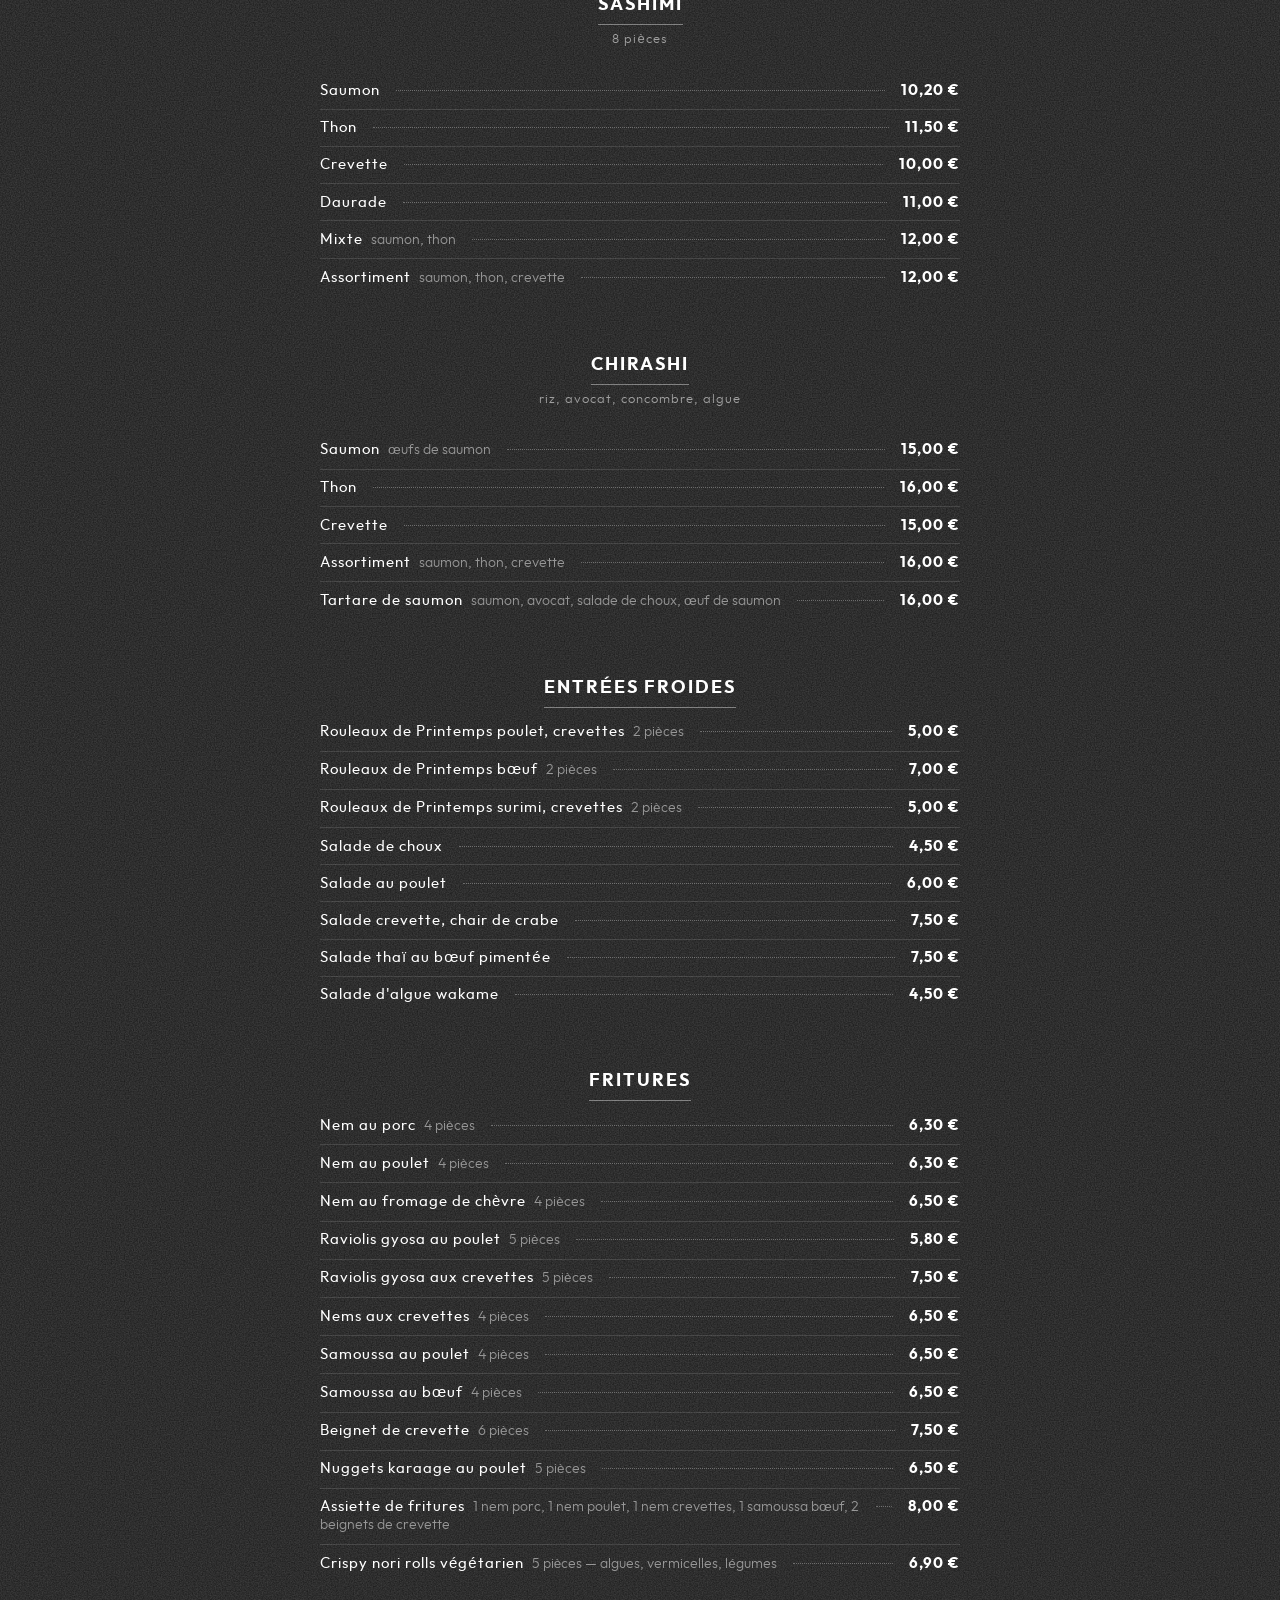
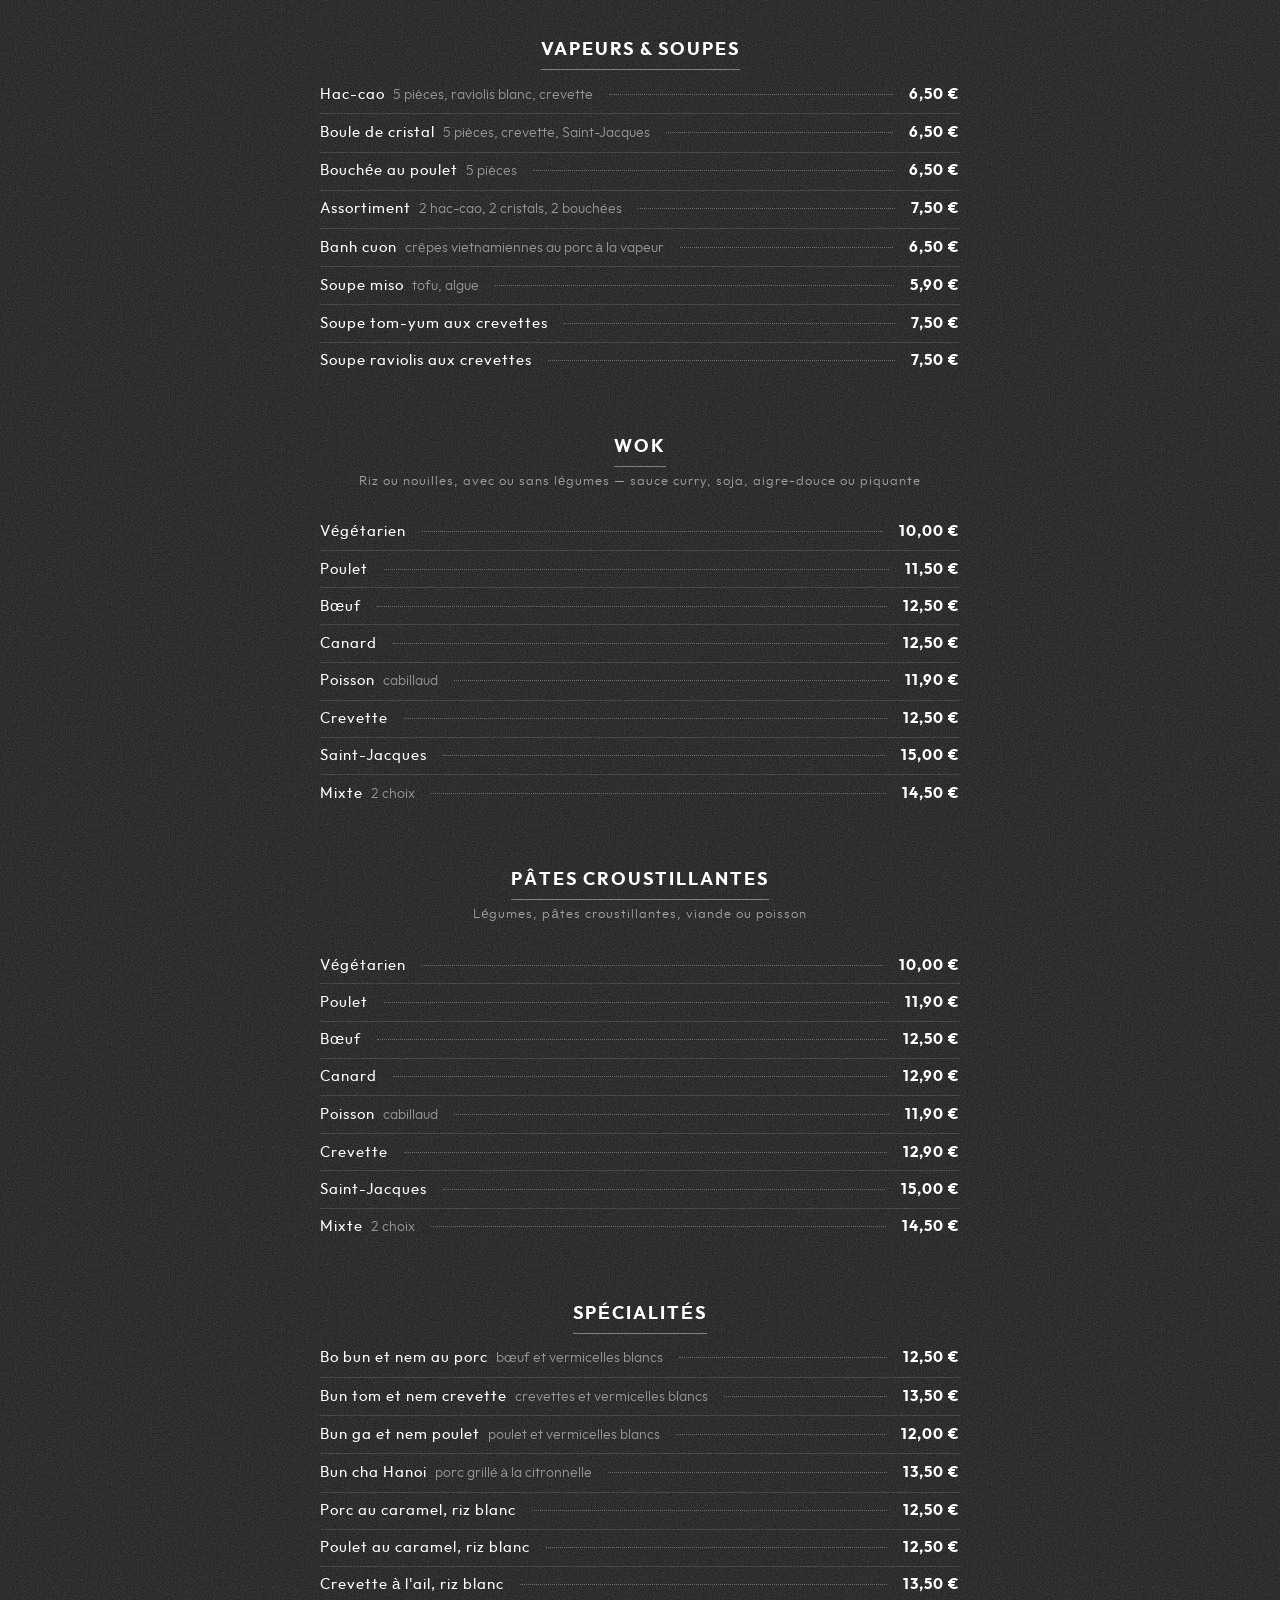
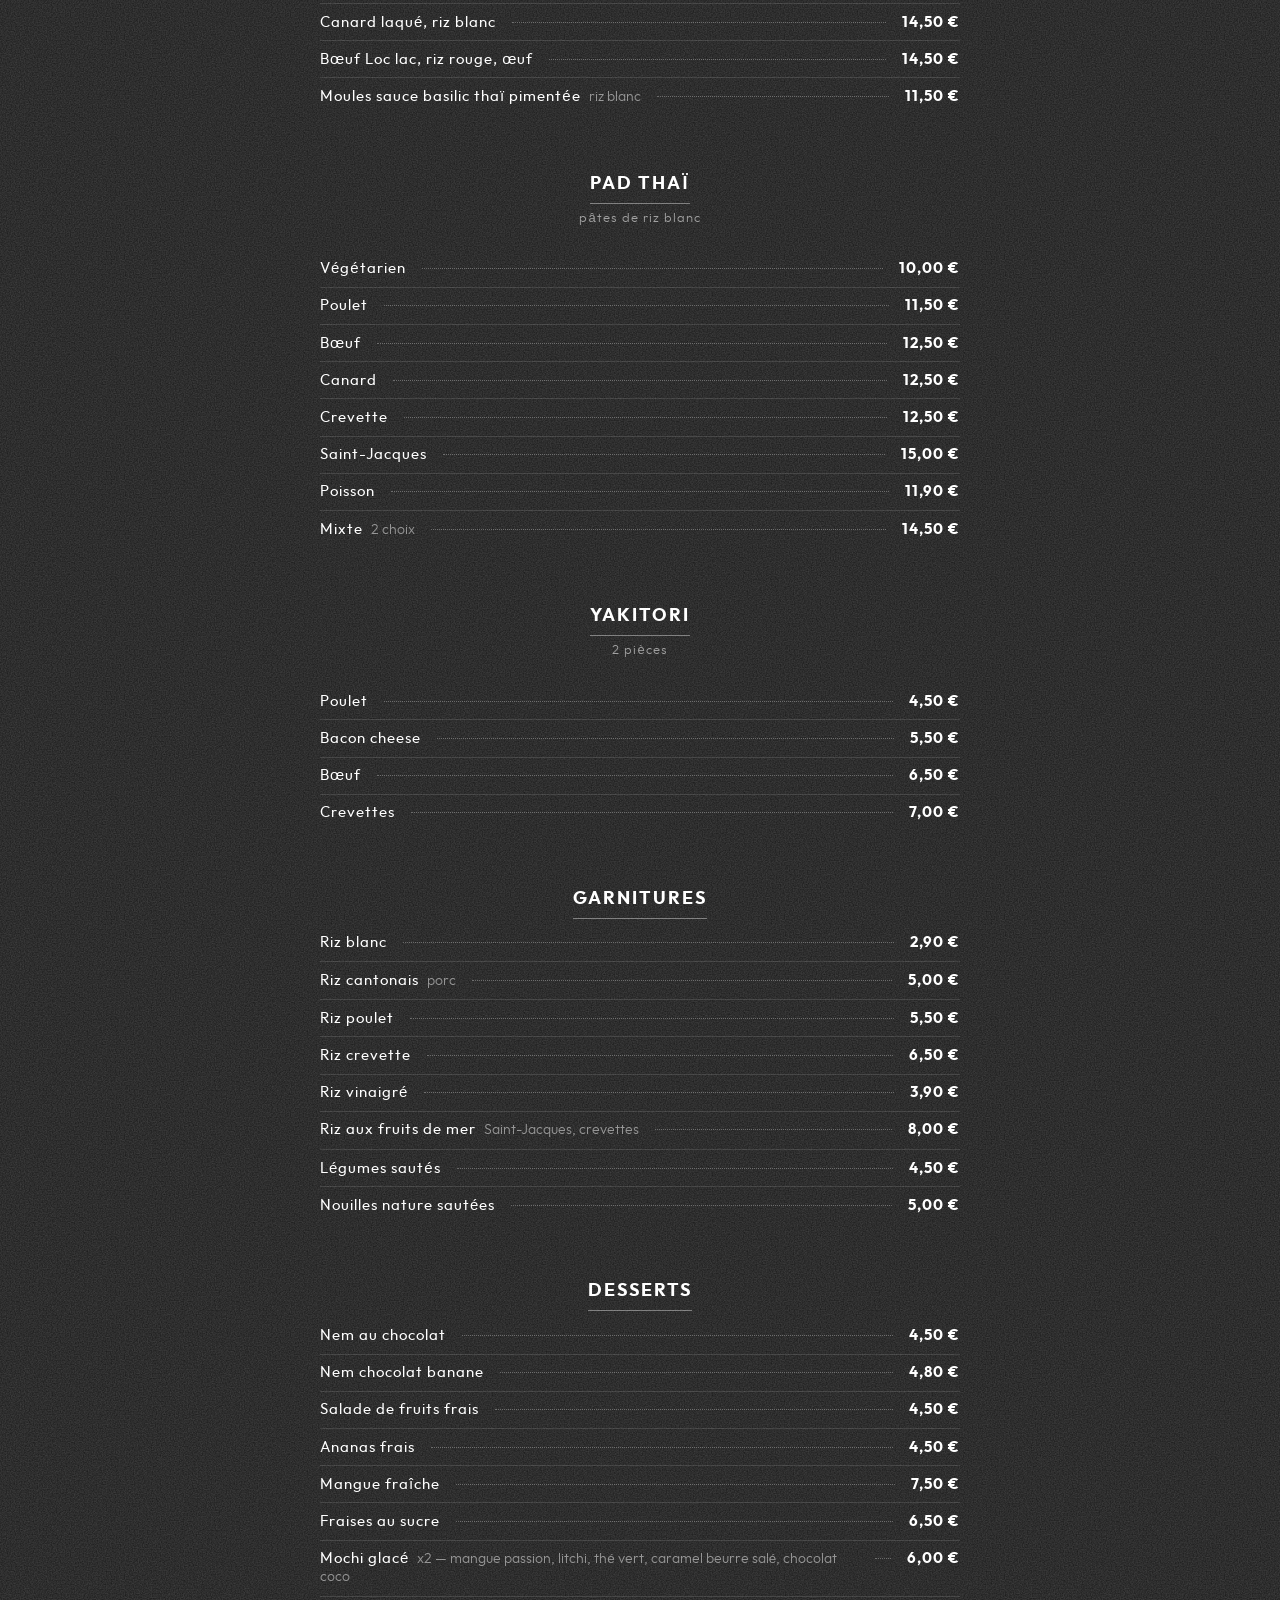
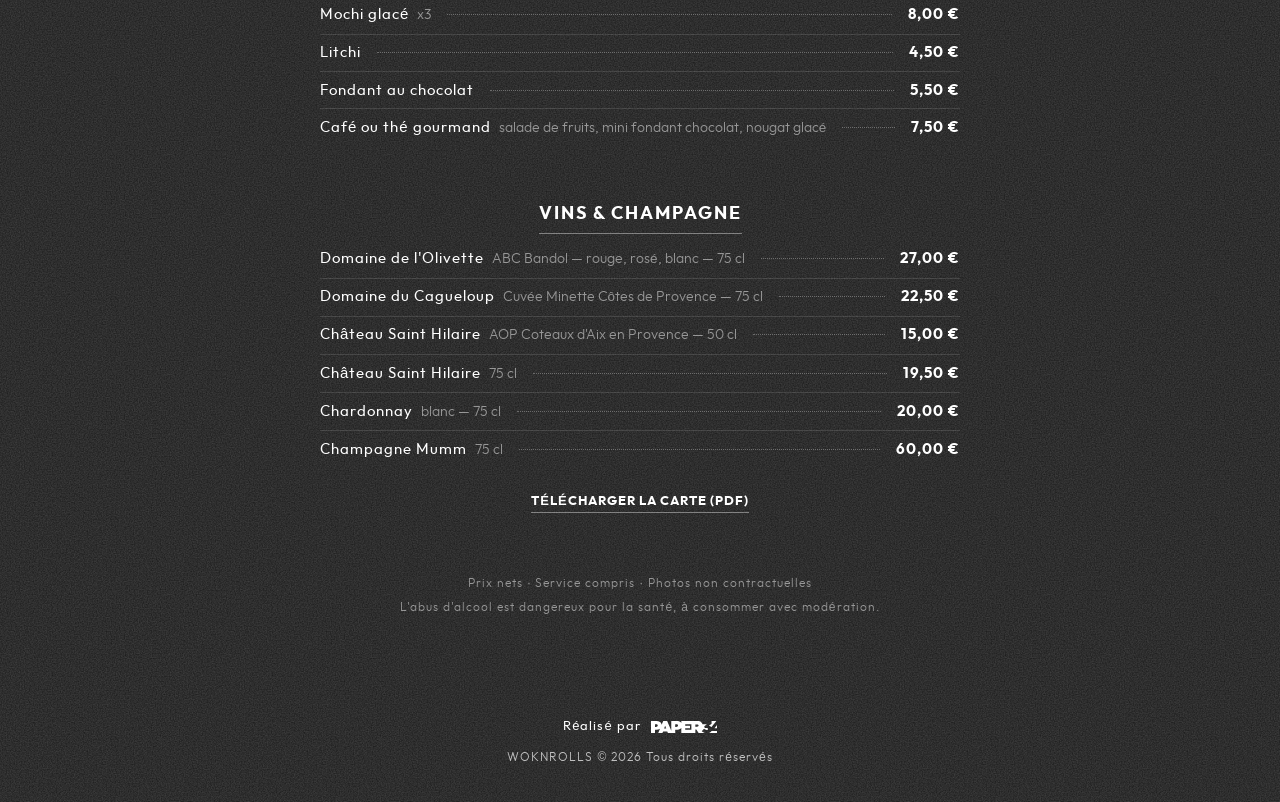
==== commit 8de0e47c: "fix: footer at end of page + remove redundant carte intro - Hide Muse footer (#u316-bw / #u339-bw) w" ====
--- a/phone/index.html
+++ b/phone/index.html
@@ -64,6 +64,30 @@
     }
     #page{ min-height:100vh; height:auto !important; overflow:visible !important; }
     #carte{ position:relative; z-index:5; }
+
+    /* On masque le footer Muse mobile (placé au bas du viewport, pas de la
+       page) + on neutralise le verticalspacer. Footer recréé en bas réel. */
+    #u339-bw{ display:none !important; }
+    .verticalspacer{ height:auto !important; min-height:0 !important; }
+
+    .site-footer{
+      text-align:center;
+      padding: 36px 18px calc(36px + env(safe-area-inset-bottom));
+      font-family:'__Outfit_5', "Outfit", Helvetica, Arial, sans-serif;
+      color:#FFFFFF;
+      letter-spacing:1px;
+      font-size:13px;
+    }
+    .site-footer__credit{
+      display:inline-flex; align-items:center; gap:10px;
+    }
+    .site-footer__credit img{ height:12px; width:auto; display:block; }
+    .site-footer__copyright{
+      margin-top:14px;
+      font-size:12px;
+      font-weight:300;
+      color:rgba(255,255,255,.7);
+    }
   </style>
     <!--HTML Widget code-->
    
@@ -274,10 +298,6 @@
   <section id="carte" aria-labelledby="carte-title">
 
     <h2 id="carte-title">La carte</h2>
-    <p class="carte-intro">
-      Spécialités japonaises et asiatiques à Saint-Cyr-sur-Mer. Sur place, à emporter et en livraison.
-      Ouvert tous les jours sauf le mercredi · 11h00–14h00 / 18h30–22h00 · Livraison à partir de 15&nbsp;€.
-    </p>
 
     <h3>Menus</h3>
     <p class="sub">Composés sur place</p>
@@ -558,6 +578,15 @@
 
   </section>
 
+  <footer class="site-footer">
+    <a class="site-footer__credit" href="http://paper34.fr" rel="noopener">
+      Réalisé par
+      <img src="../images/logoblanc-paper34.svg?crc=3970129298" alt="Paper34"/>
+    </a>
+    <p class="site-footer__copyright">
+      WOKNROLLS &copy; <script type="text/javascript">document.write(new Date().getFullYear());</script> Tous droits réservés
+    </p>
+  </footer>
 
   <!-- JS includes -->
   <script type="text/javascript">
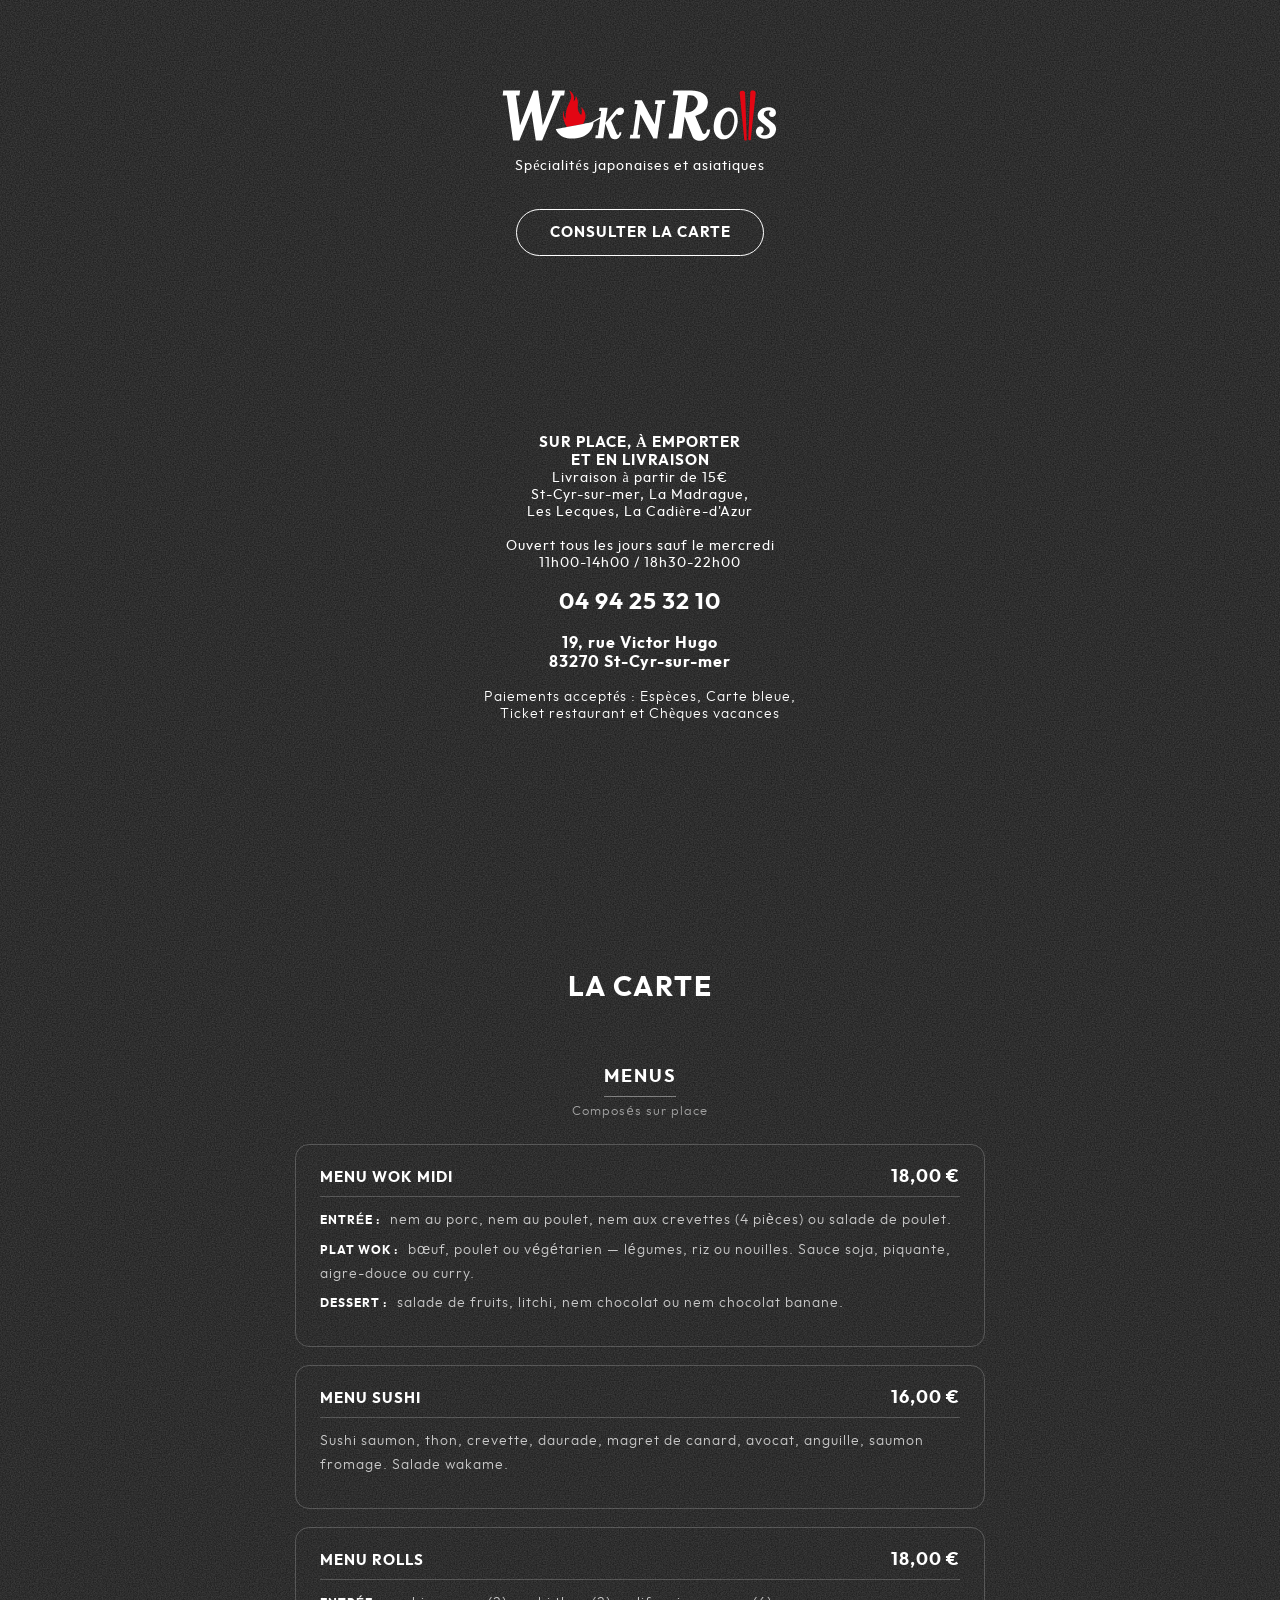
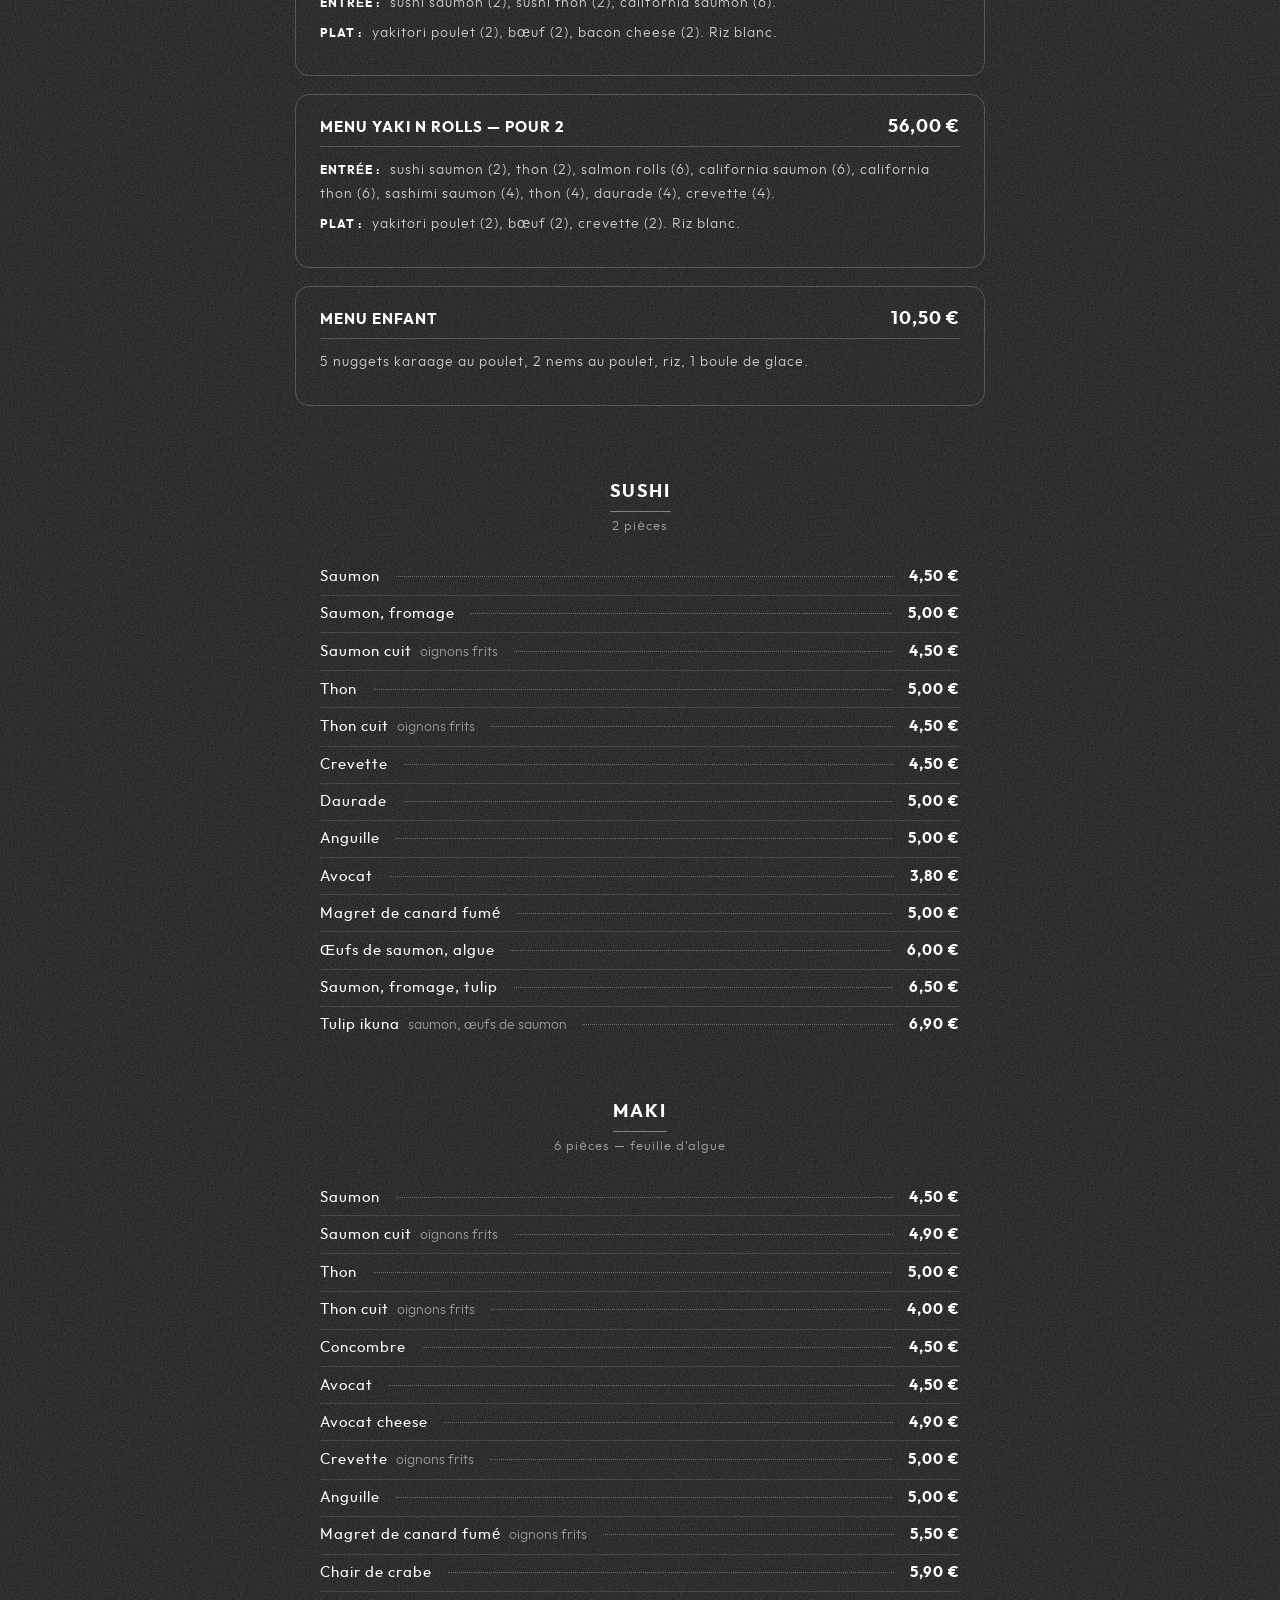
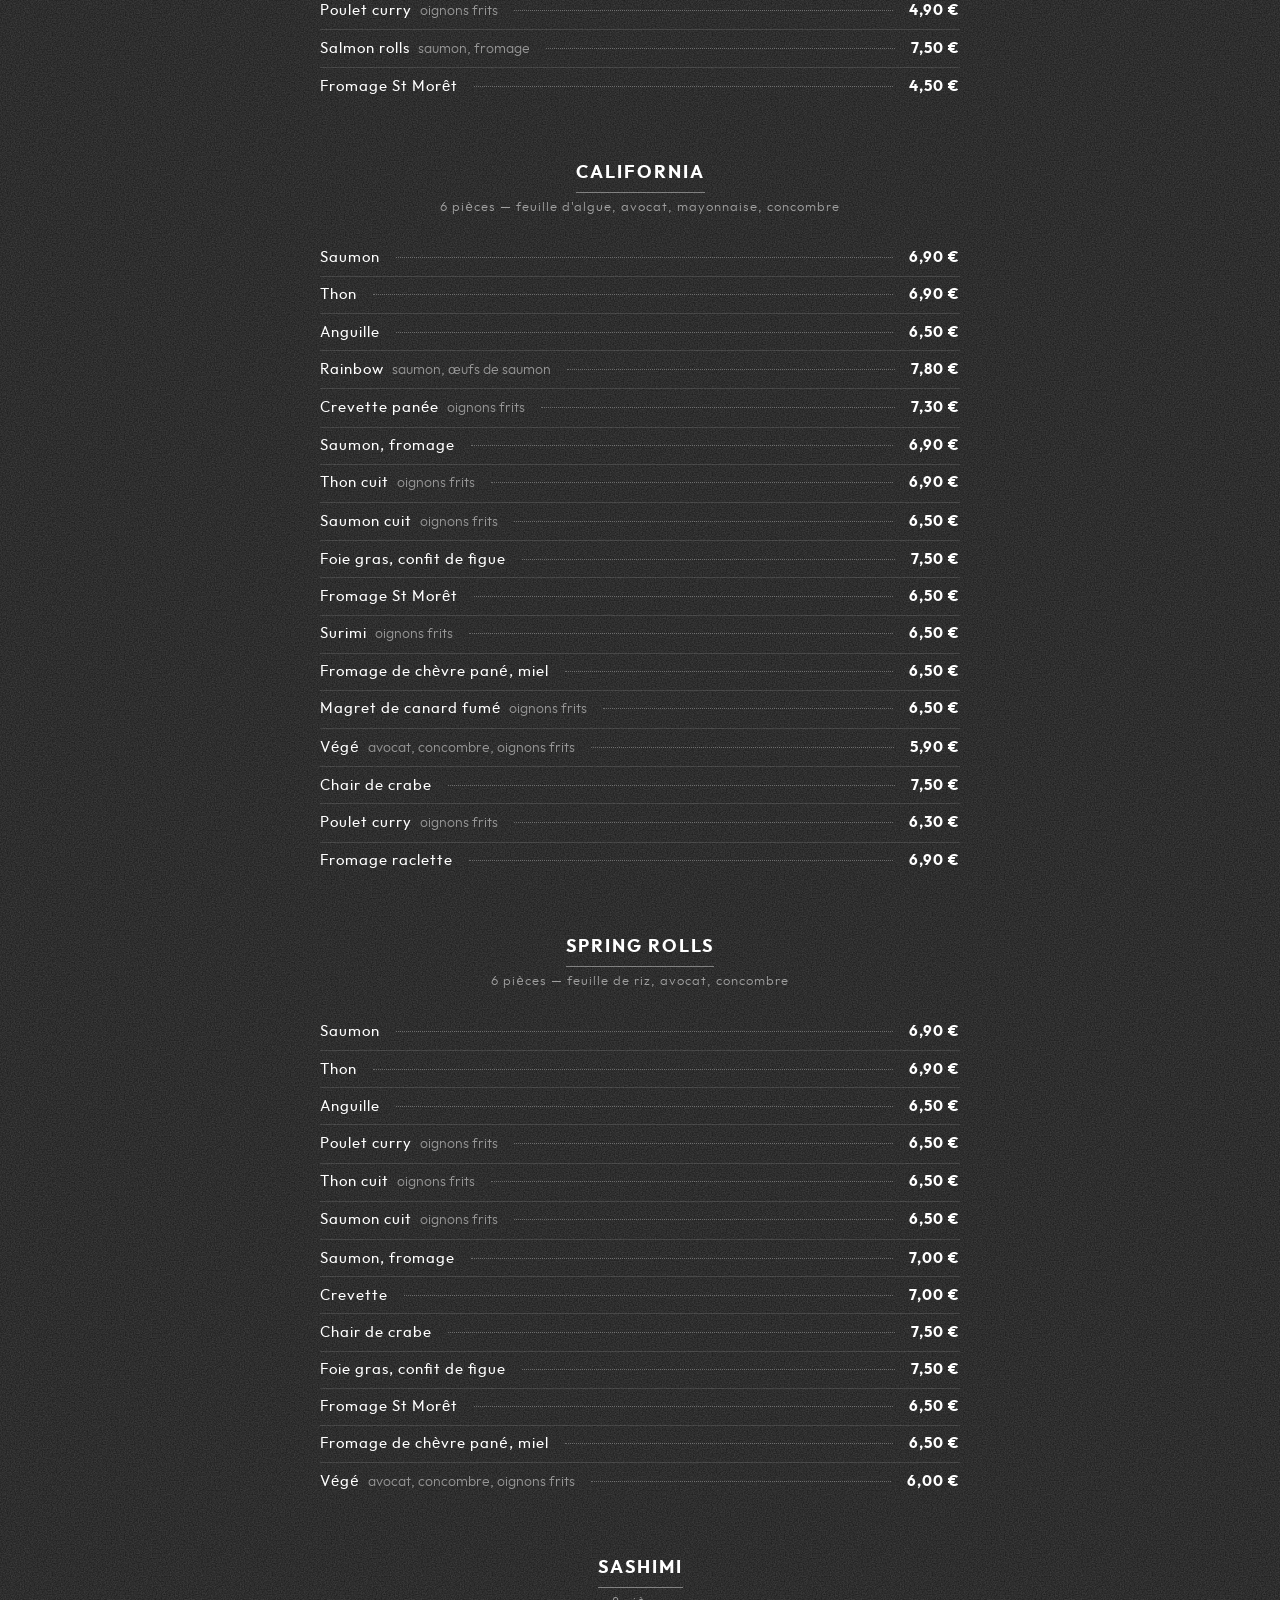
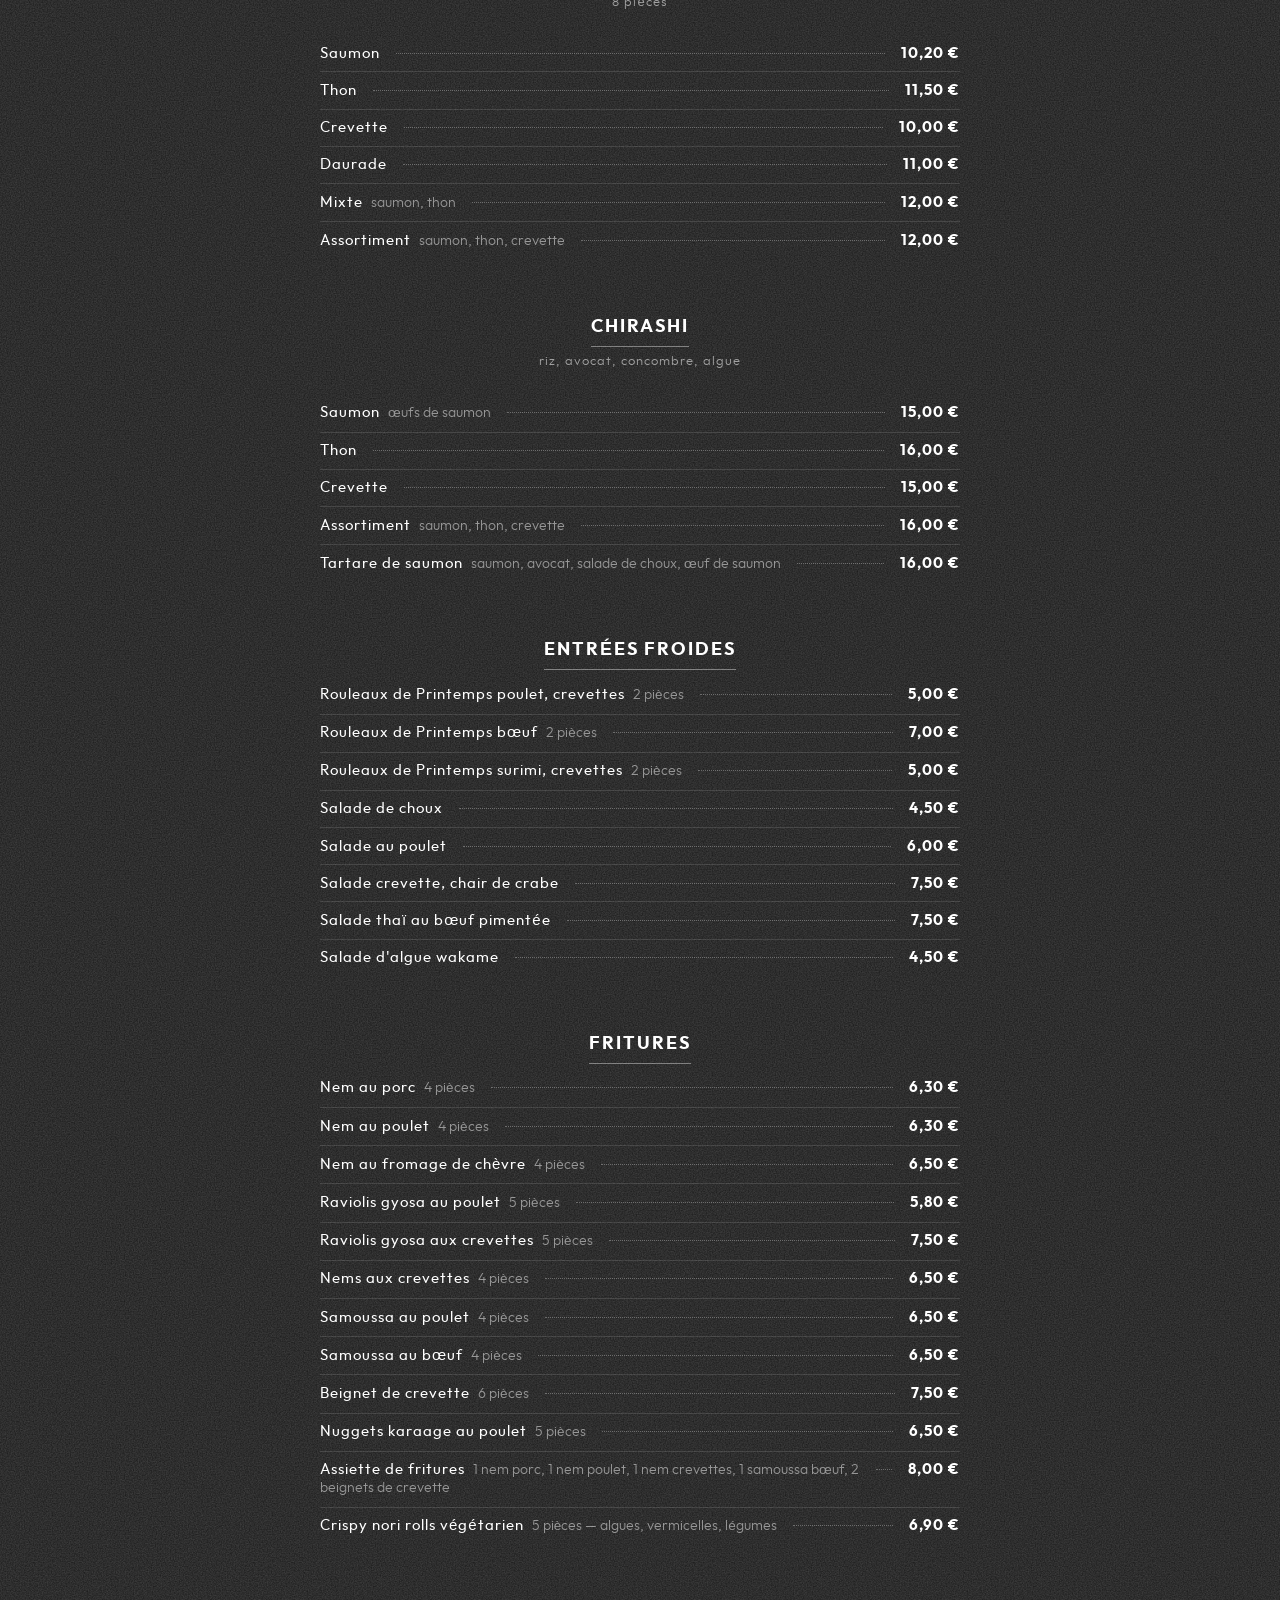
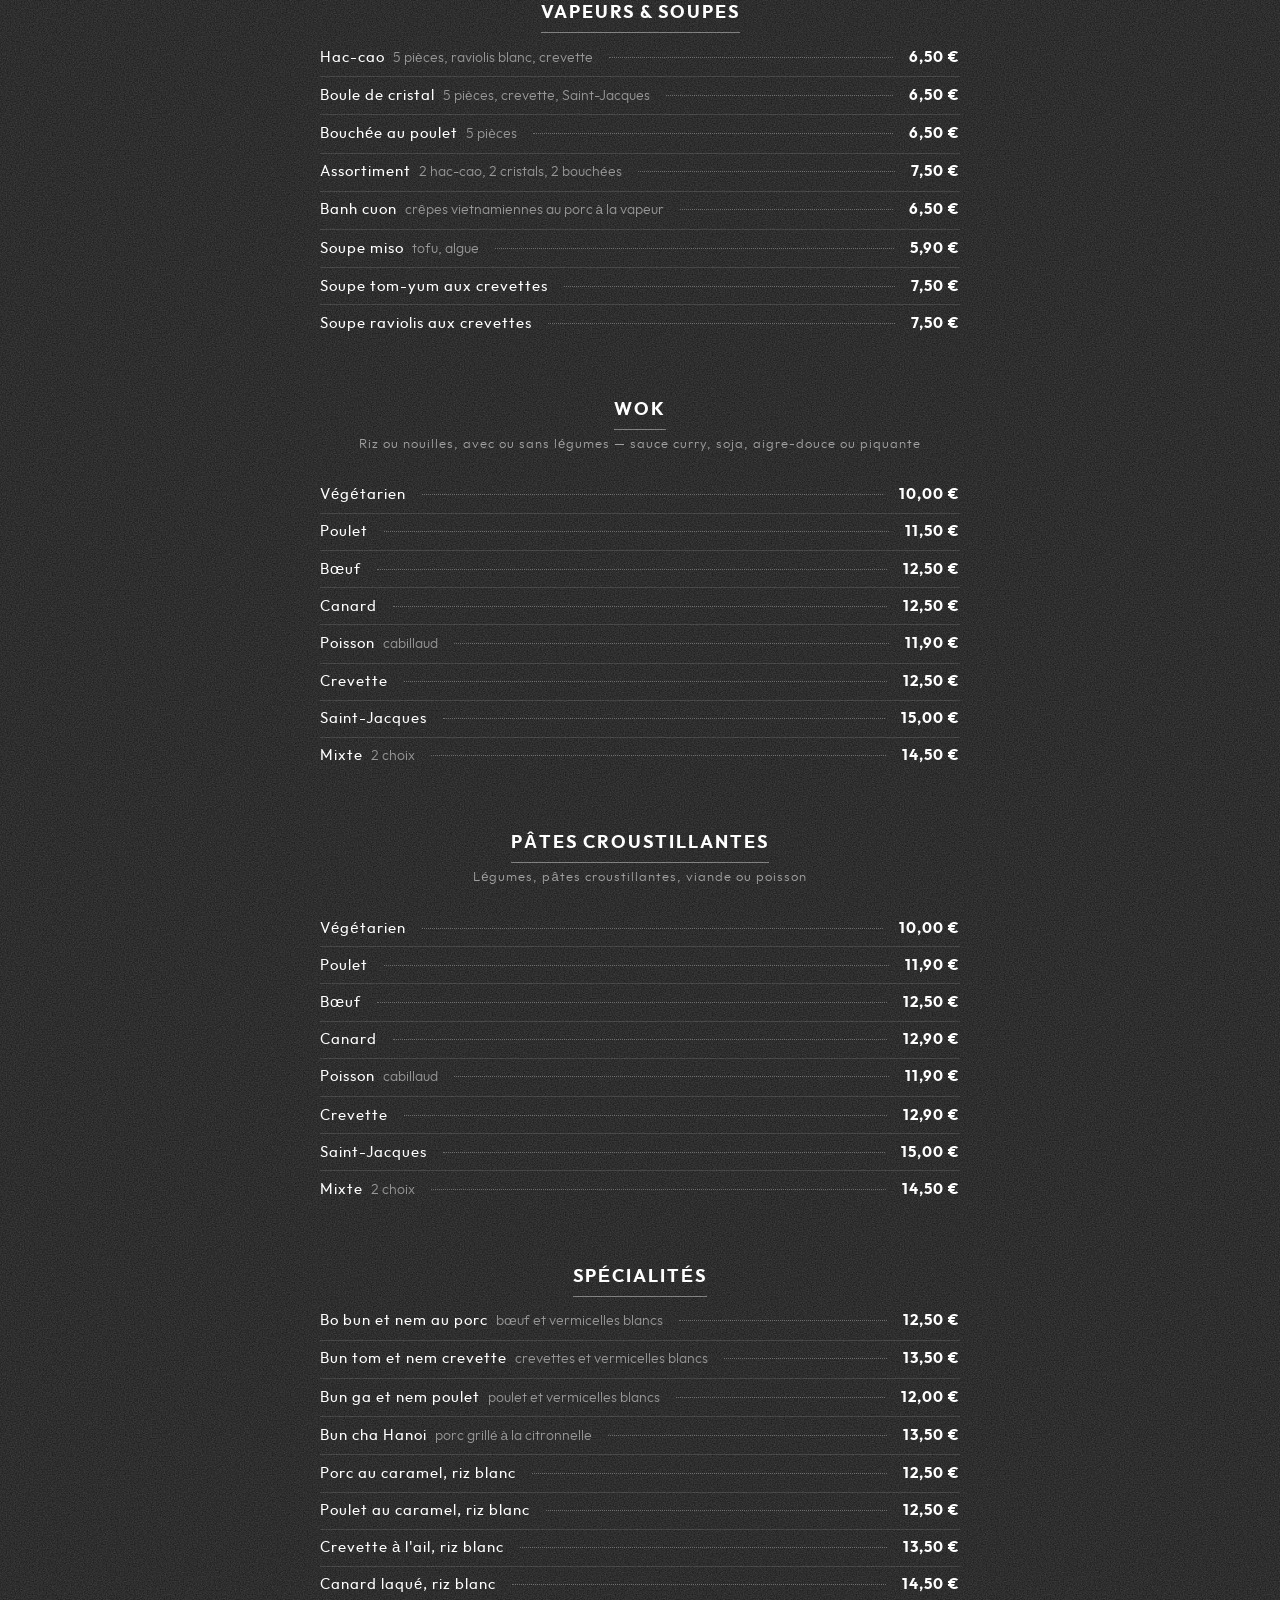
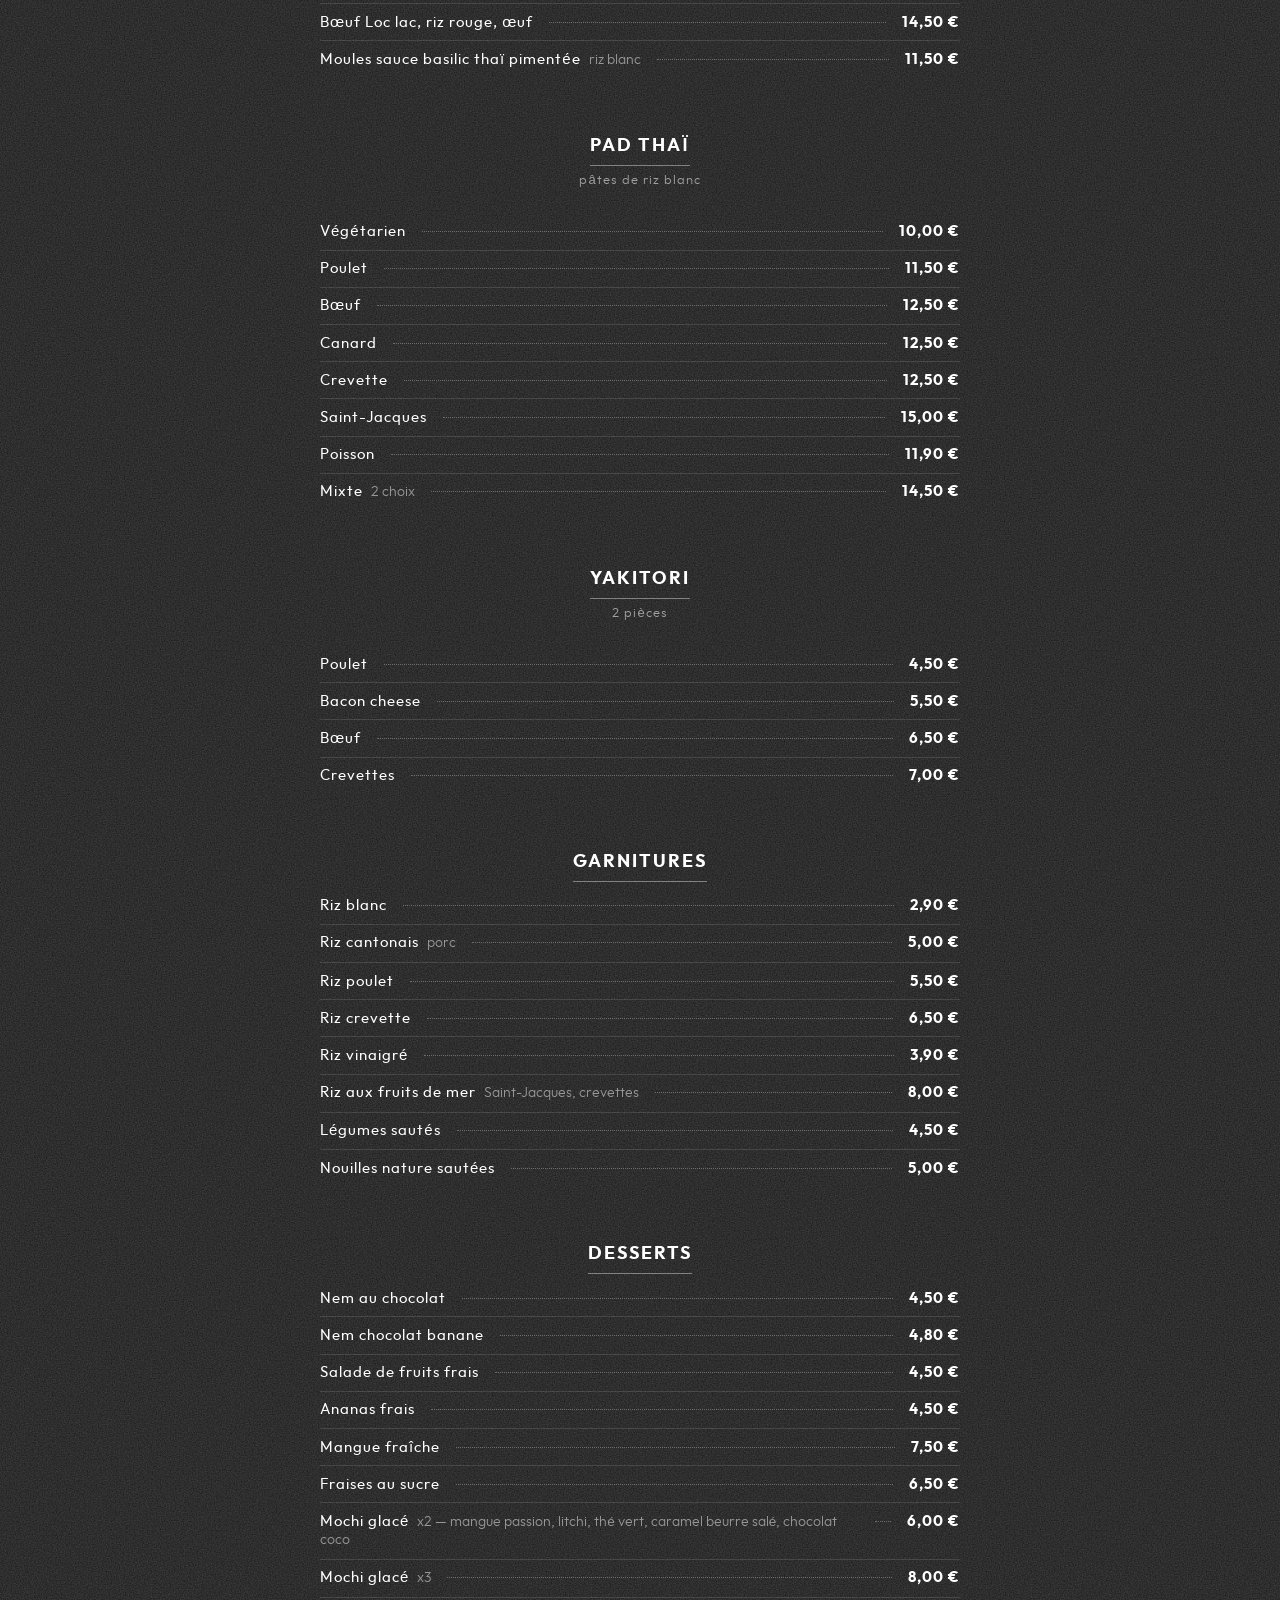
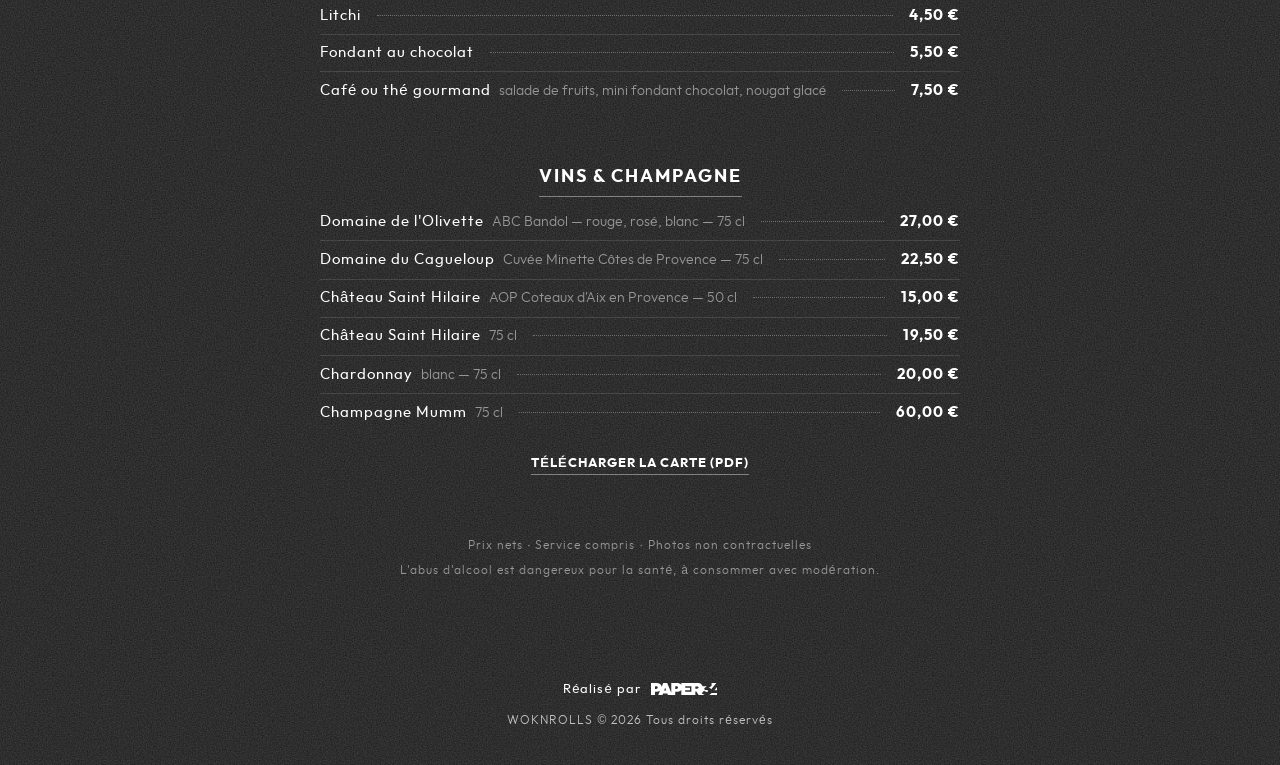
==== commit 6d418340: "carte: retire le maki saumon fromage Co-Authored-By: Claude Opus 5.5 <noreply@anthropic.com>" ====
--- a/phone/index.html
+++ b/phone/index.html
@@ -14,13 +14,13 @@
 if(typeof Muse == "undefined") window.Muse = {}; window.Muse.assets = {"required":["museutils.js", "museconfig.js", "jquery.watch.js", "jquery.musepolyfill.bgsize.js", "require.js", "index.css"], "outOfDate":[]};
 </script>
   
-  <link rel="canonical" href="https://wok-n-rolls.fr/"/>
+  <link rel="canonical" href="https://www.wok-n-rolls.fr/"/>
   <link rel="apple-touch-icon" href="../images/a-gabarit-favicon.ico?crc=527517689"/>
   <title>WoknRolls — Restaurant japonais &amp; asiatique à Saint-Cyr-sur-Mer (83270)</title>
 
   <!-- SEO -->
   <meta name="description" content="WoknRolls, restaurant japonais et asiatique à Saint-Cyr-sur-Mer (83270). Sushis, makis, woks. Sur place, à emporter et en livraison aux Lecques, La Madrague et La Cadière-d'Azur. Ouvert tous les jours sauf mercredi."/>
-  <meta name="robots" content="index, follow, max-image-preview:large"/>
+  <meta name="robots" content="noindex, follow"/>
   <meta name="theme-color" content="#000000"/>
   <meta name="geo.region" content="FR-83"/>
   <meta name="geo.placename" content="Saint-Cyr-sur-Mer"/>
@@ -33,14 +33,14 @@
   <meta property="og:site_name" content="WoknRolls"/>
   <meta property="og:title" content="WoknRolls — Restaurant japonais &amp; asiatique à Saint-Cyr-sur-Mer"/>
   <meta property="og:description" content="Spécialités japonaises et asiatiques. Sur place, à emporter et en livraison à Saint-Cyr-sur-Mer, Les Lecques, La Madrague et La Cadière-d'Azur."/>
-  <meta property="og:url" content="https://wok-n-rolls.fr/"/>
-  <meta property="og:image" content="https://wok-n-rolls.fr/images/logo-woknrolls.svg"/>
+  <meta property="og:url" content="https://www.wok-n-rolls.fr/"/>
+  <meta property="og:image" content="https://www.wok-n-rolls.fr/images/logo-woknrolls.svg"/>
 
   <!-- Twitter -->
   <meta name="twitter:card" content="summary_large_image"/>
   <meta name="twitter:title" content="WoknRolls — Restaurant japonais &amp; asiatique à Saint-Cyr-sur-Mer"/>
   <meta name="twitter:description" content="Sushis, makis, woks. Sur place, à emporter, livraison."/>
-  <meta name="twitter:image" content="https://wok-n-rolls.fr/images/logo-woknrolls.svg"/>
+  <meta name="twitter:image" content="https://www.wok-n-rolls.fr/images/logo-woknrolls.svg"/>
   <!-- CSS -->
   <link rel="stylesheet" type="text/css" href="../css/site_global.css?crc=385285191"/>
   <link rel="stylesheet" type="text/css" href="css/master_a-gabarit.css?crc=4096187157"/>
@@ -353,7 +353,6 @@
     <p class="sub">6 pièces — feuille d'algue</p>
     <ul class="dishes">
       <li><span>Saumon</span><span class="dots"></span><span class="price">4,50&nbsp;€</span></li>
-      <li><span>Saumon, fromage</span><span class="dots"></span><span class="price">5,00&nbsp;€</span></li>
       <li><span>Saumon cuit <em>oignons frits</em></span><span class="dots"></span><span class="price">4,90&nbsp;€</span></li>
       <li><span>Thon</span><span class="dots"></span><span class="price">5,00&nbsp;€</span></li>
       <li><span>Thon cuit <em>oignons frits</em></span><span class="dots"></span><span class="price">4,00&nbsp;€</span></li>
